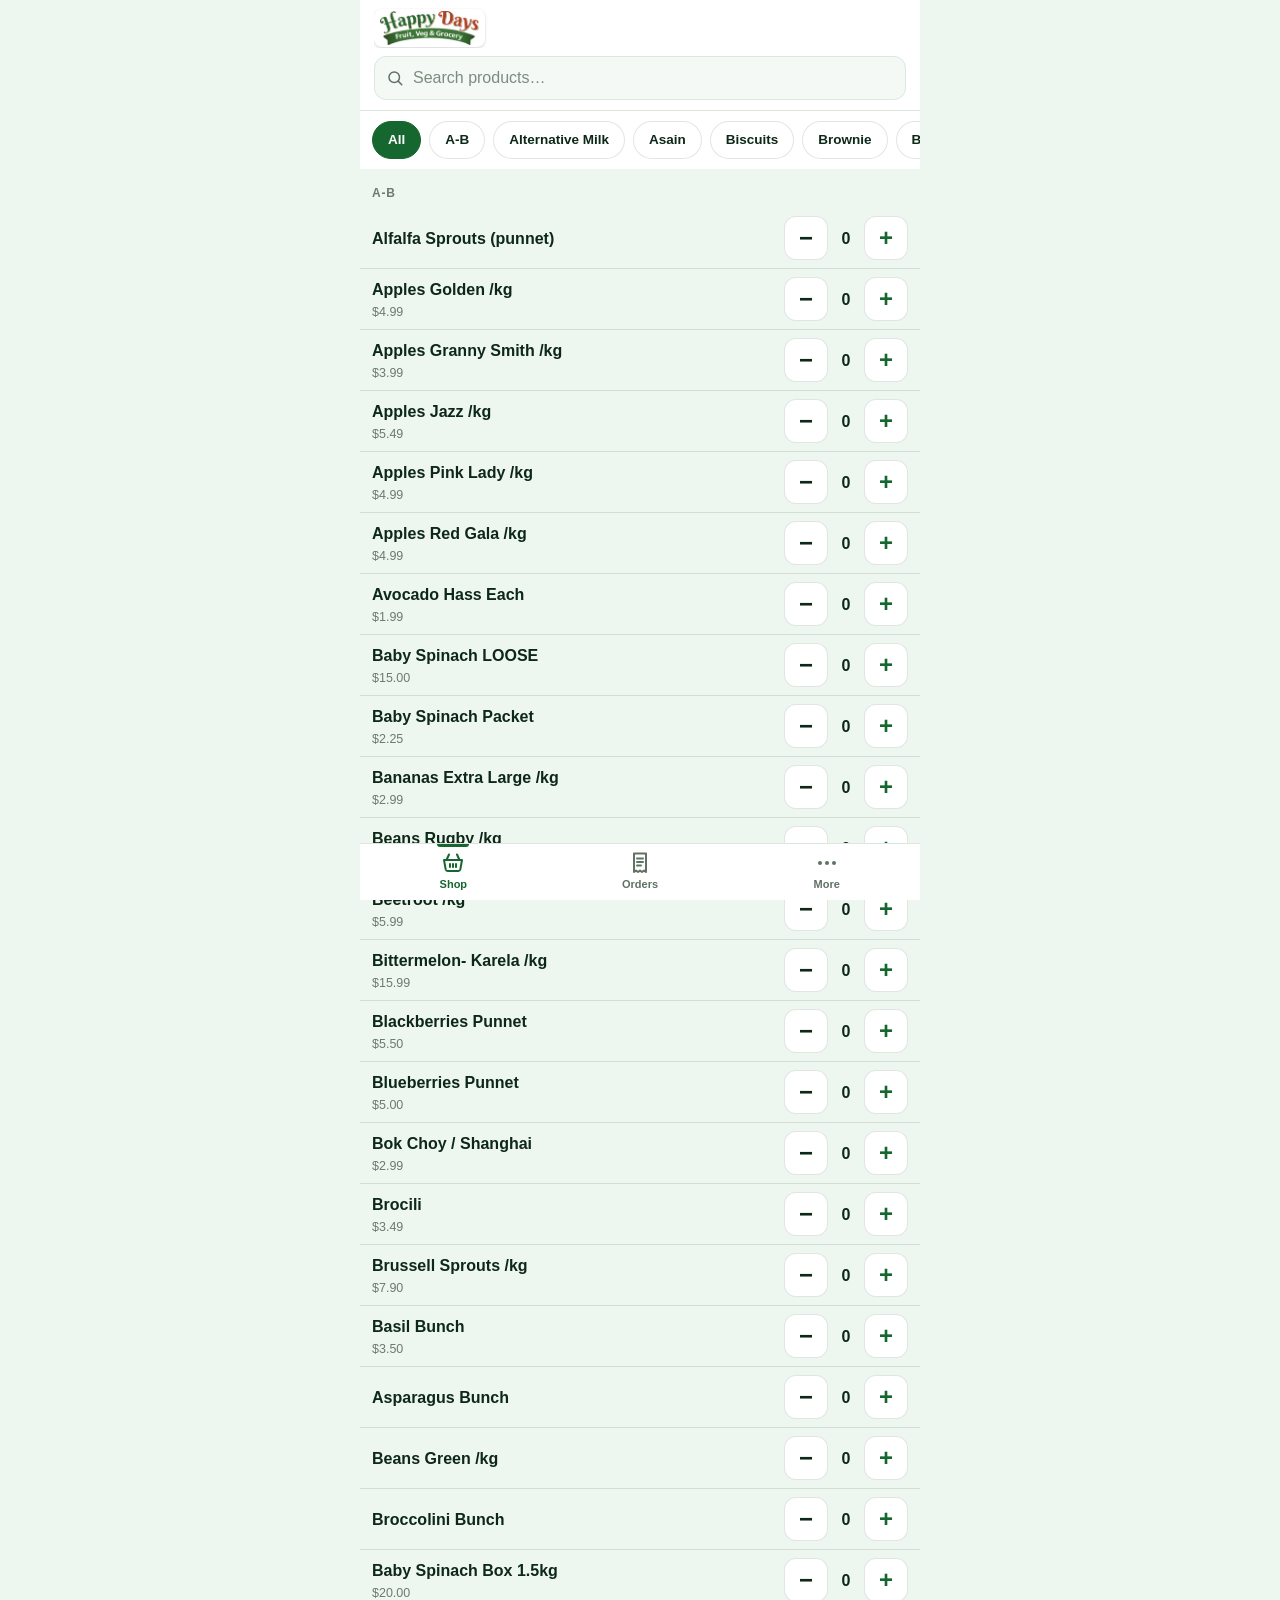
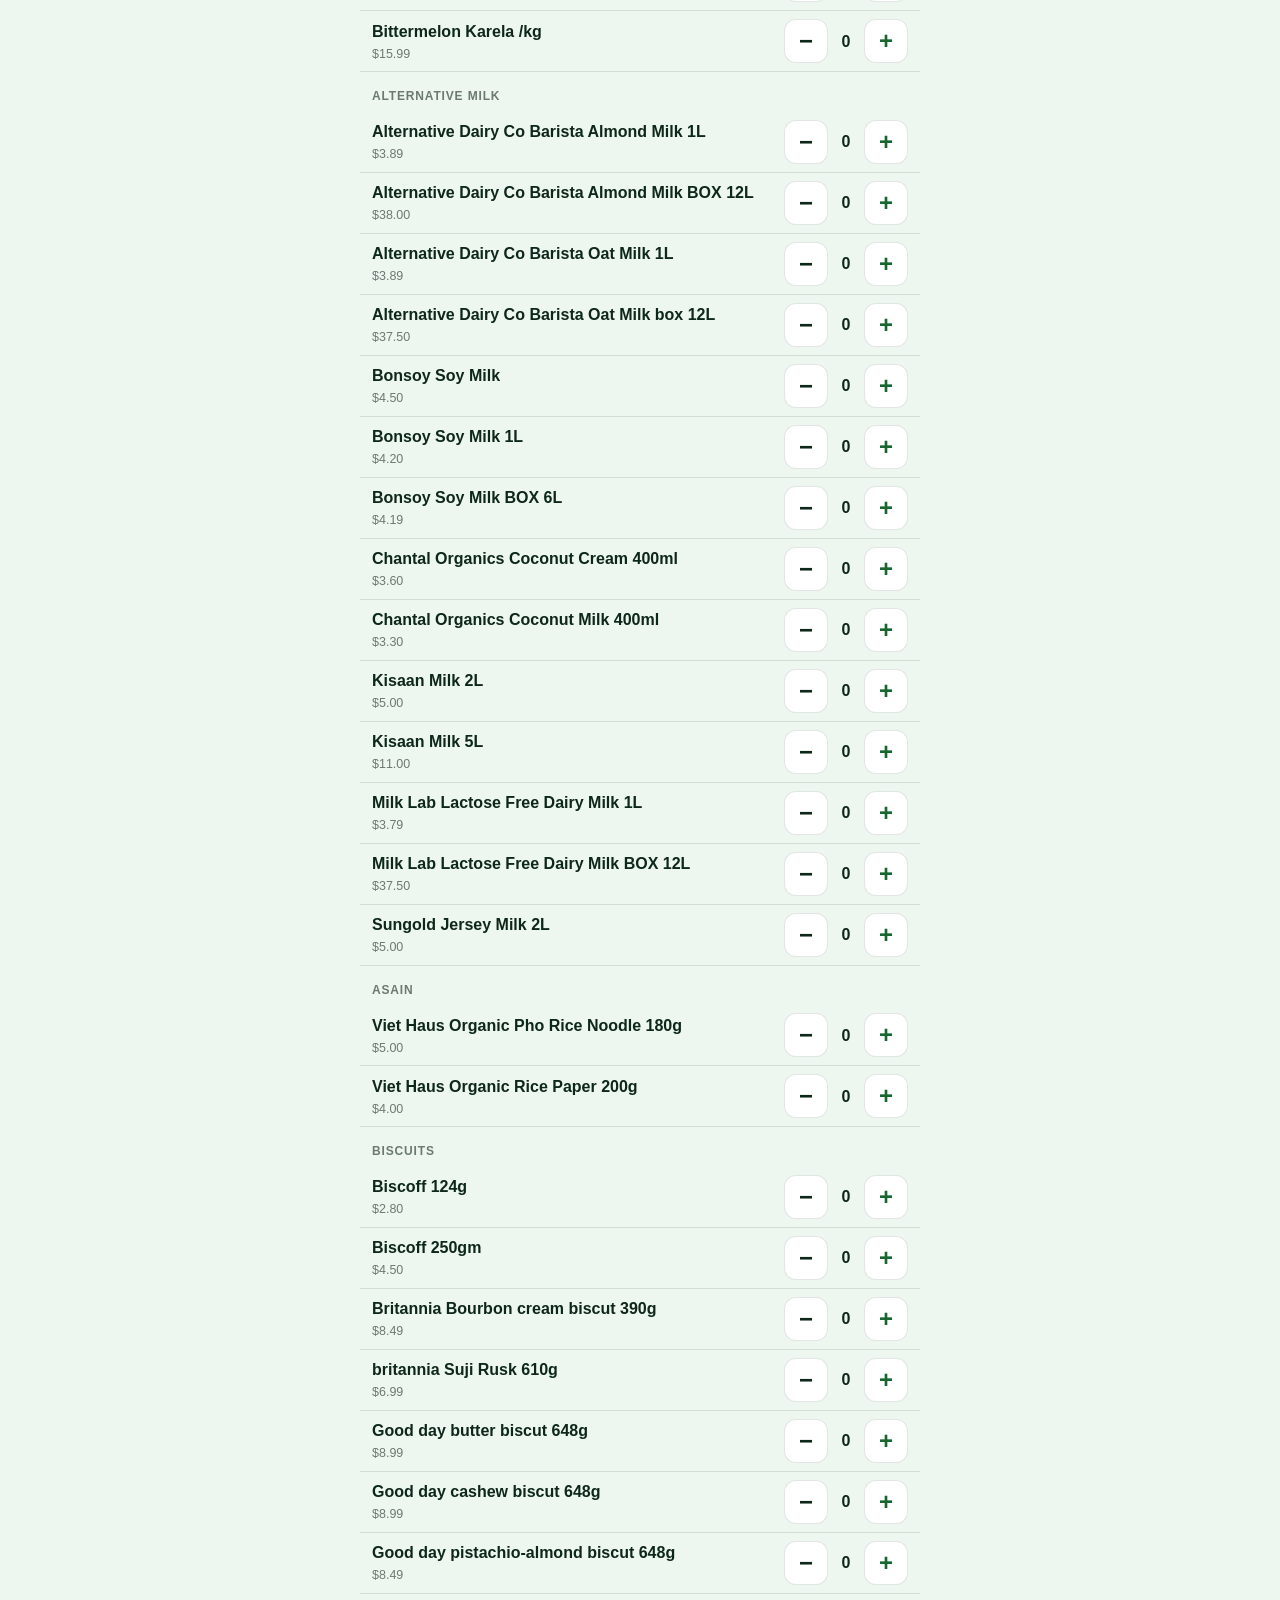
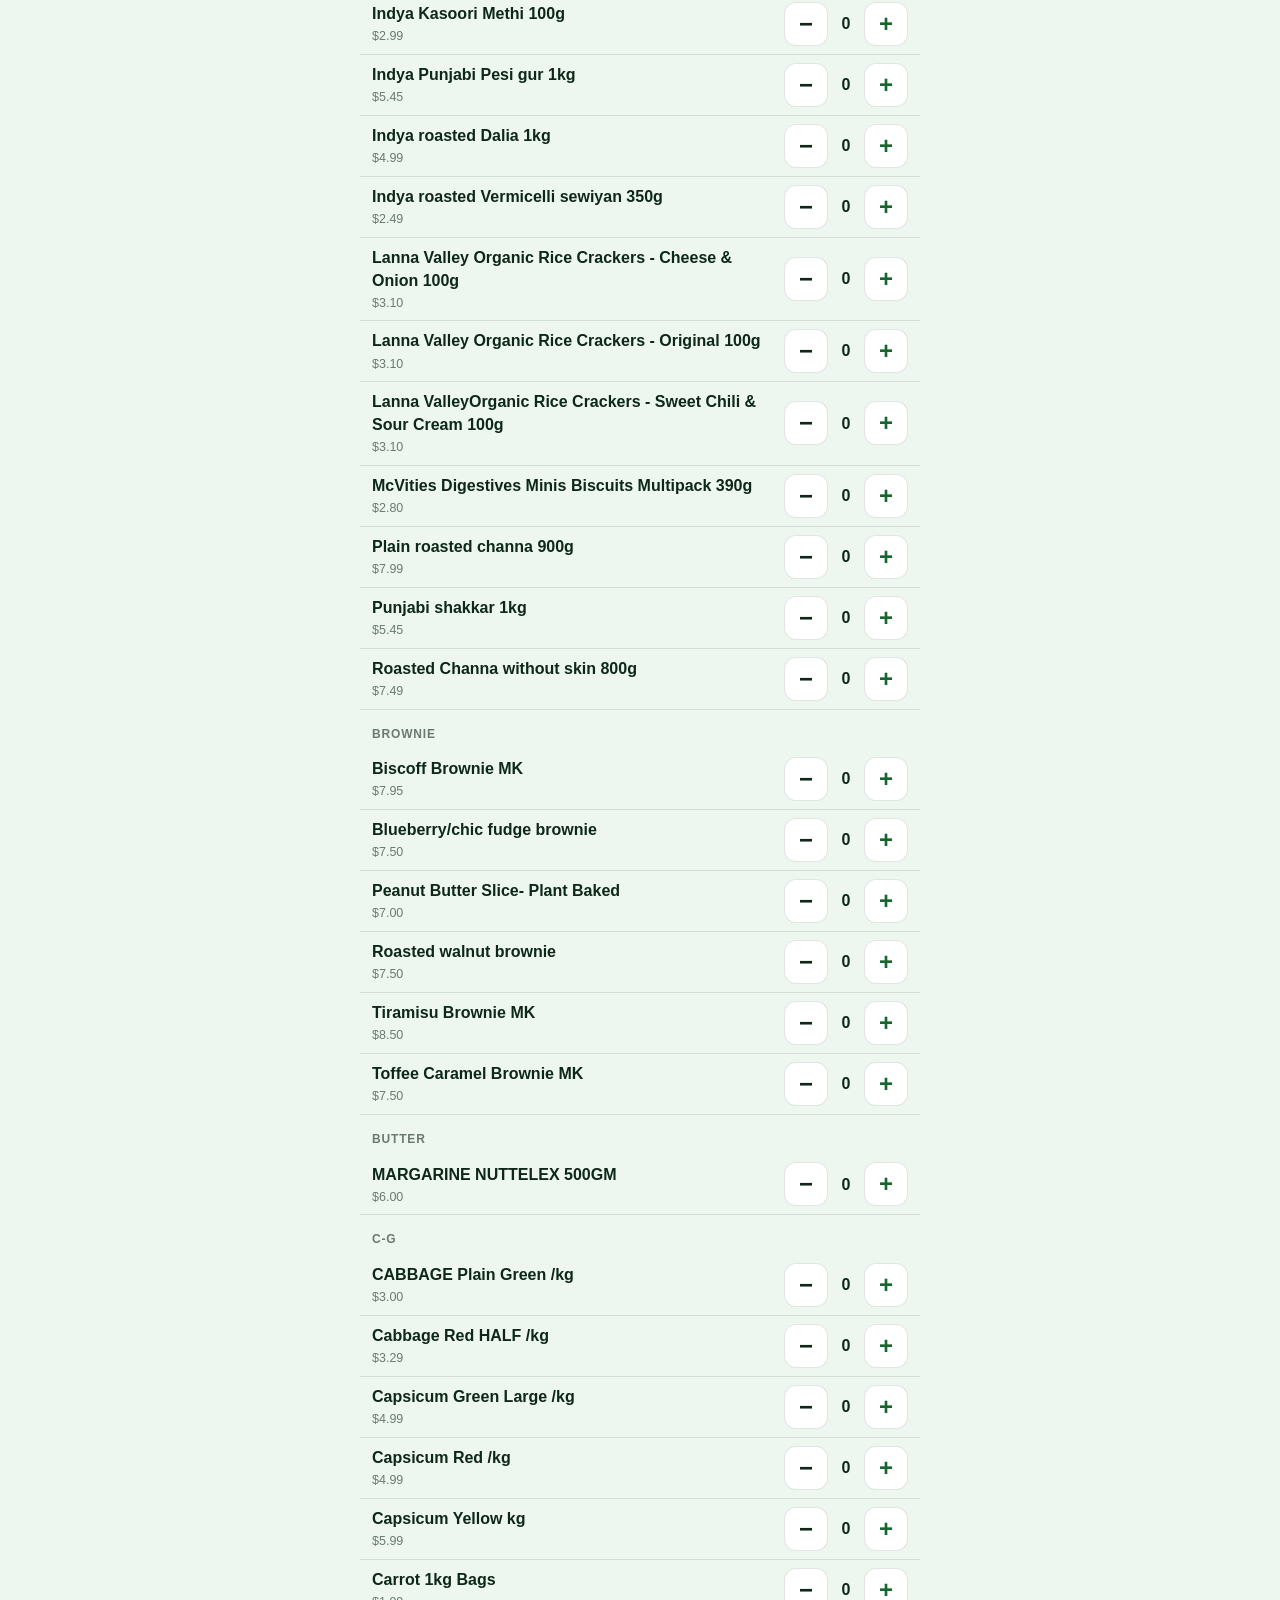
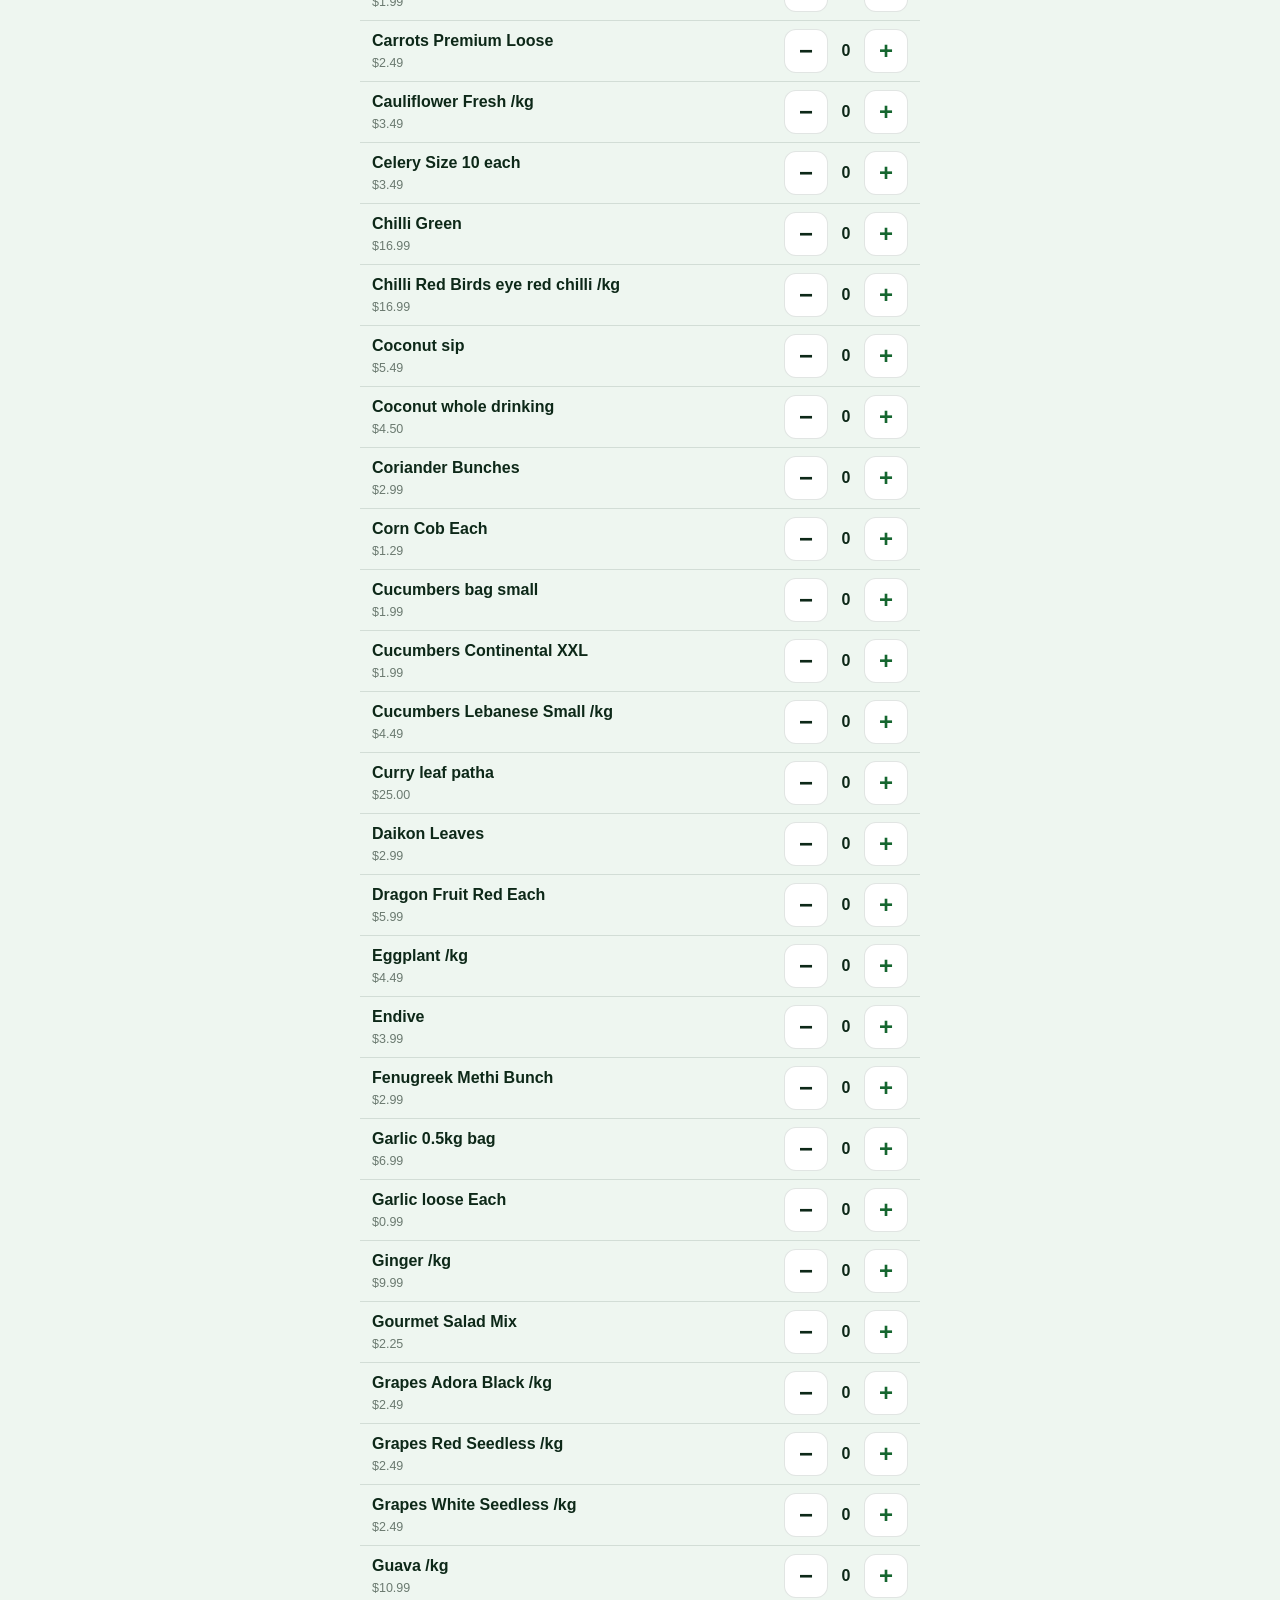
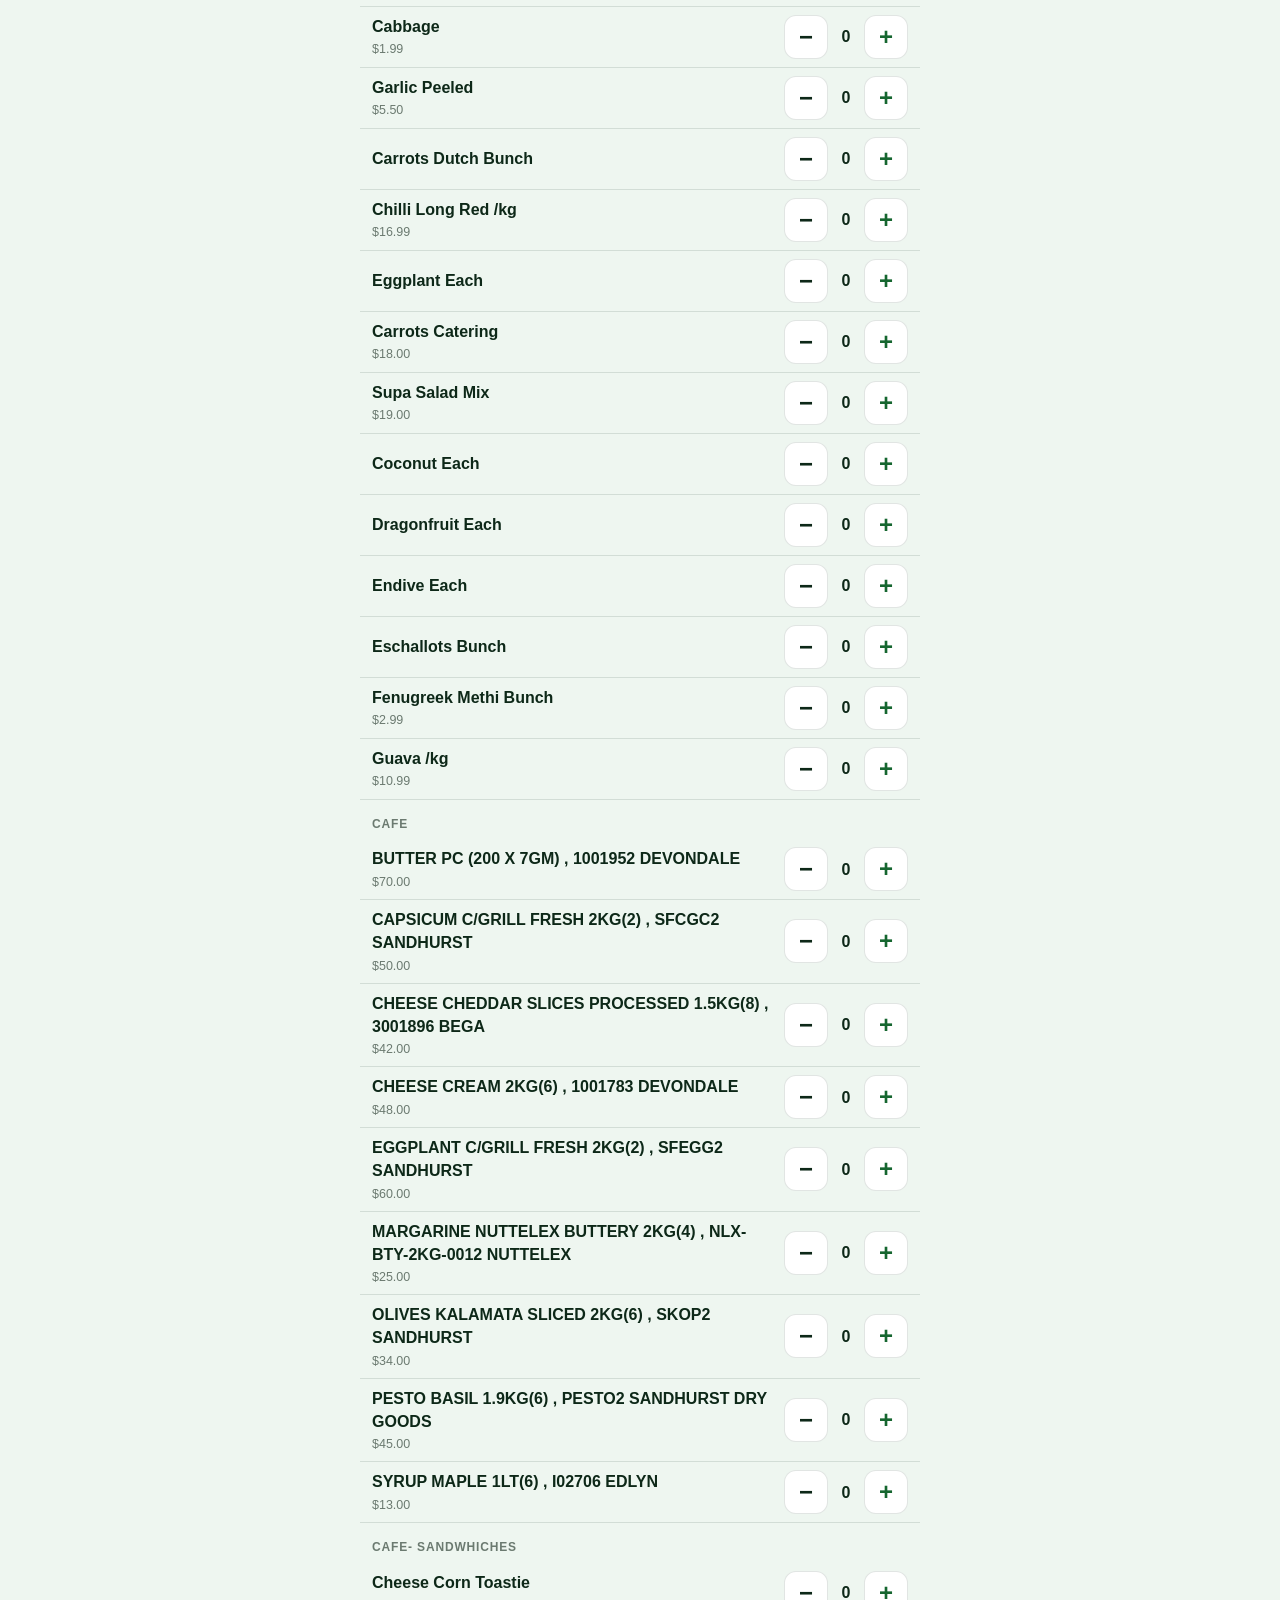
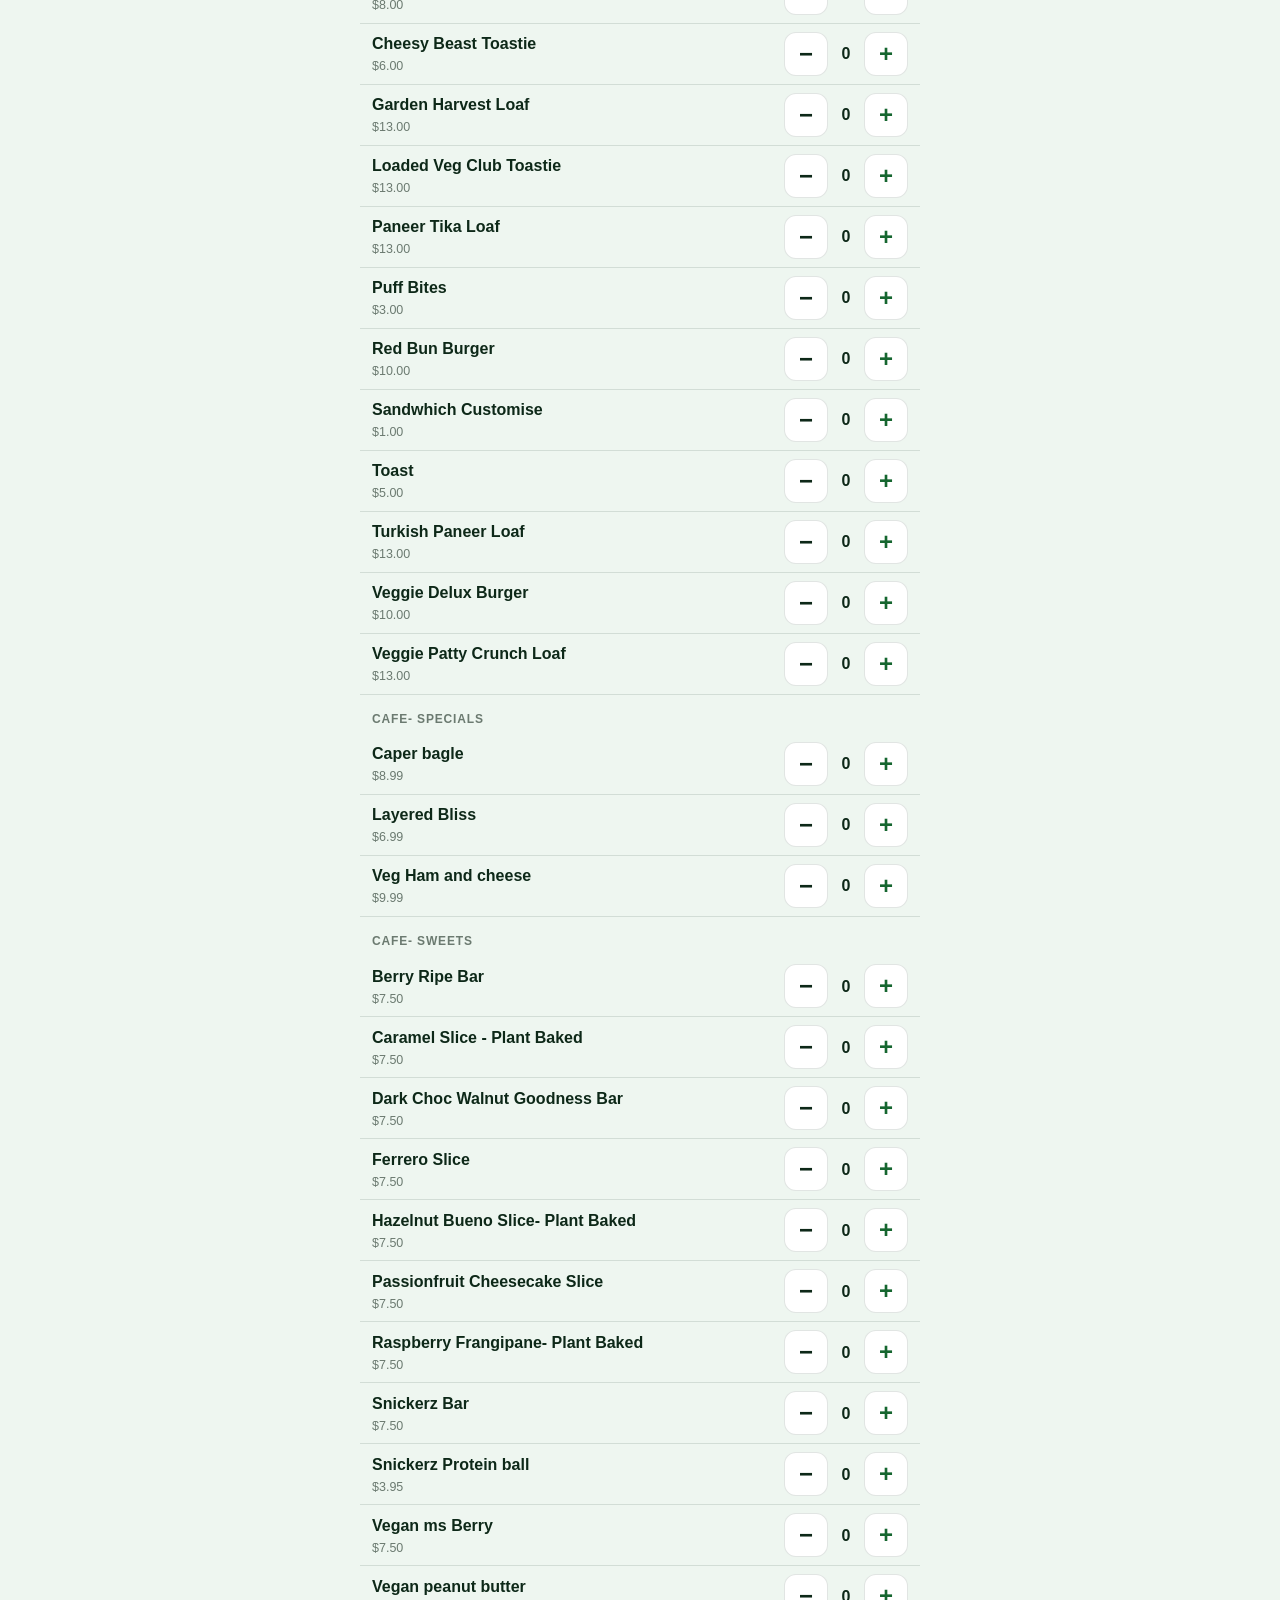
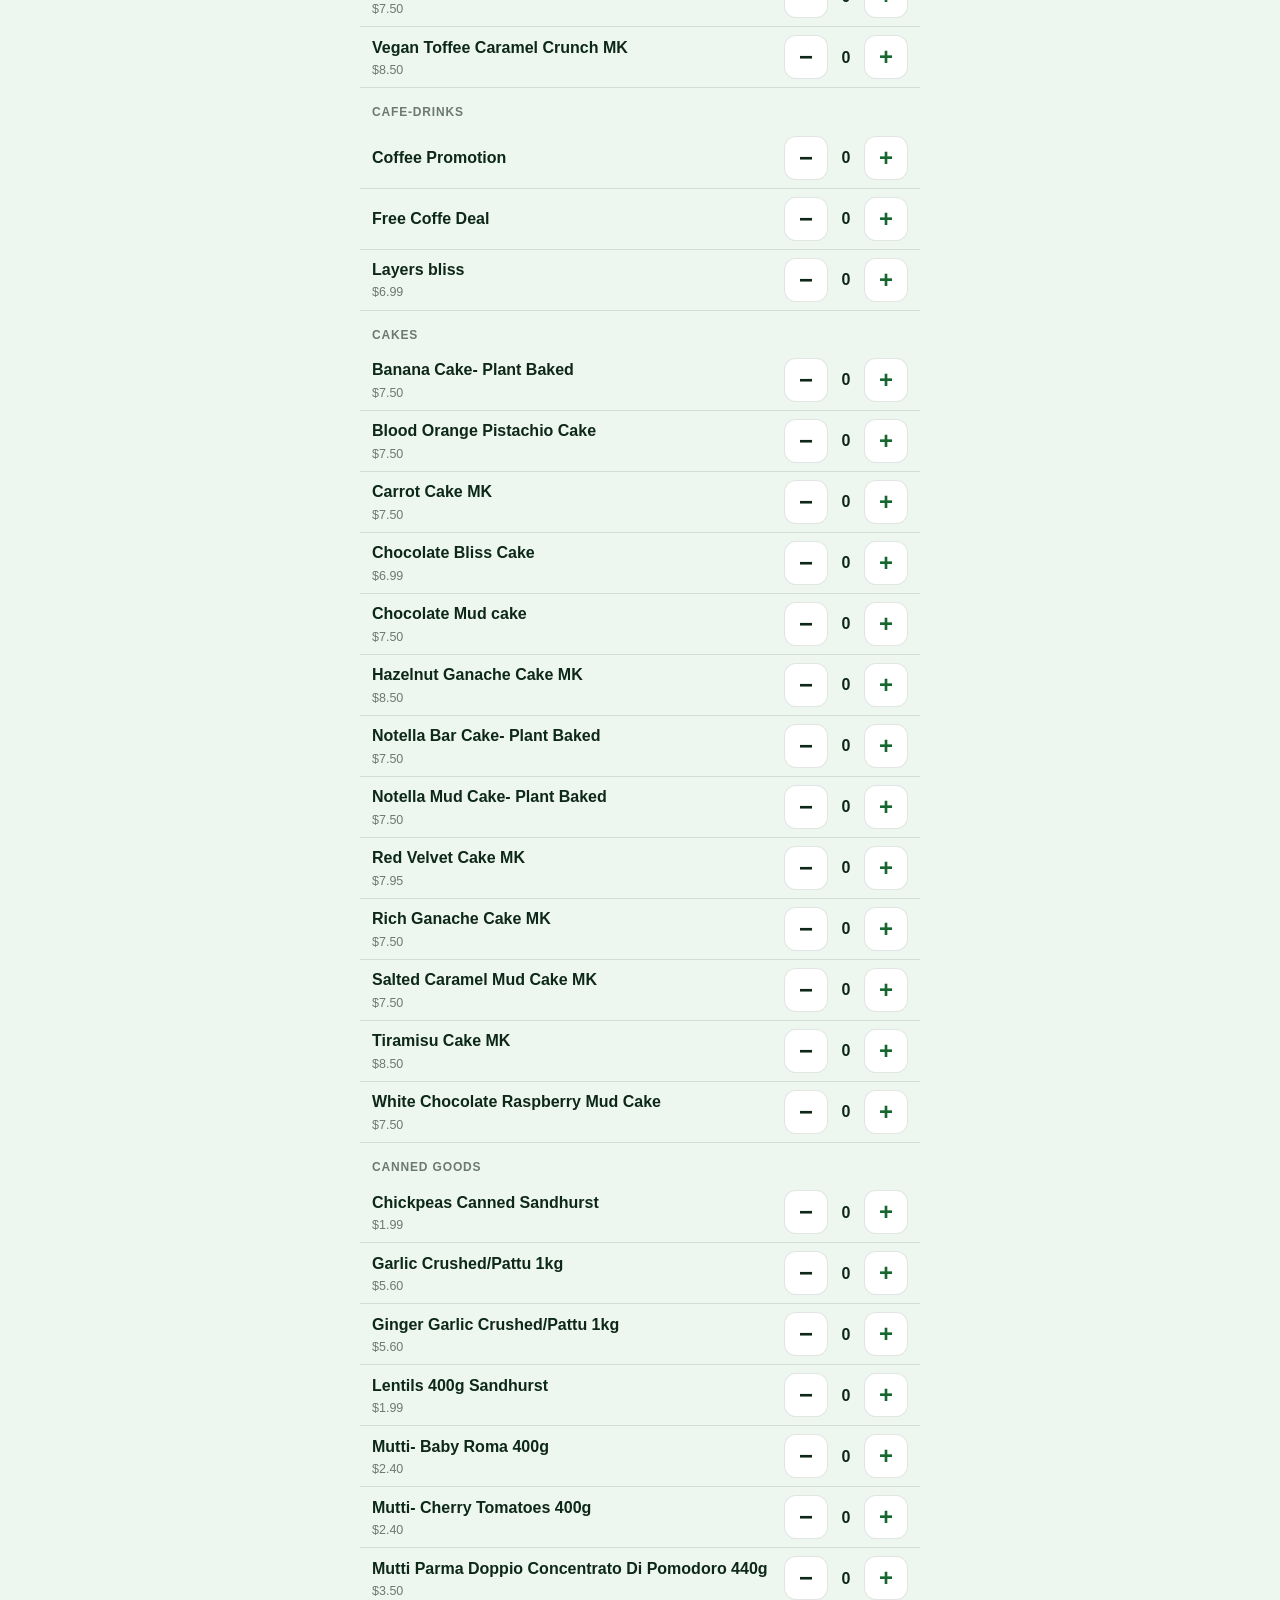
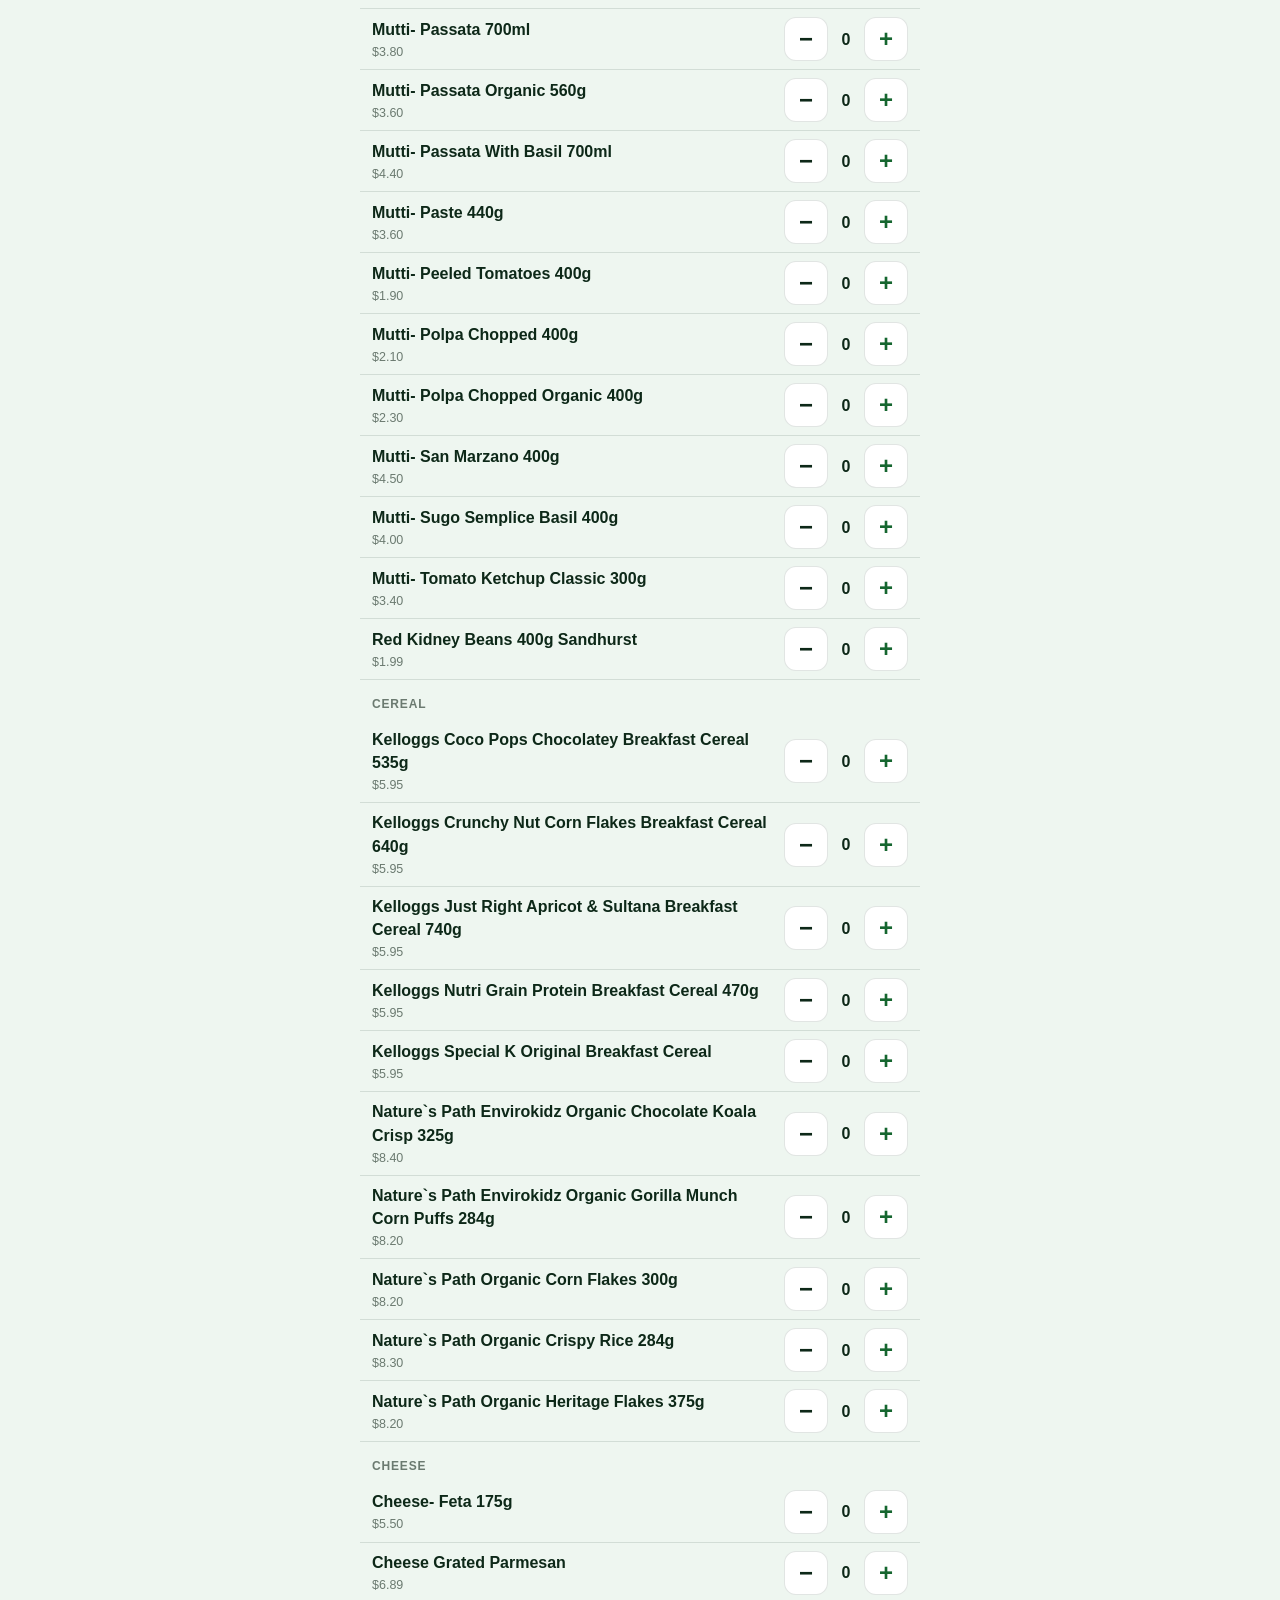
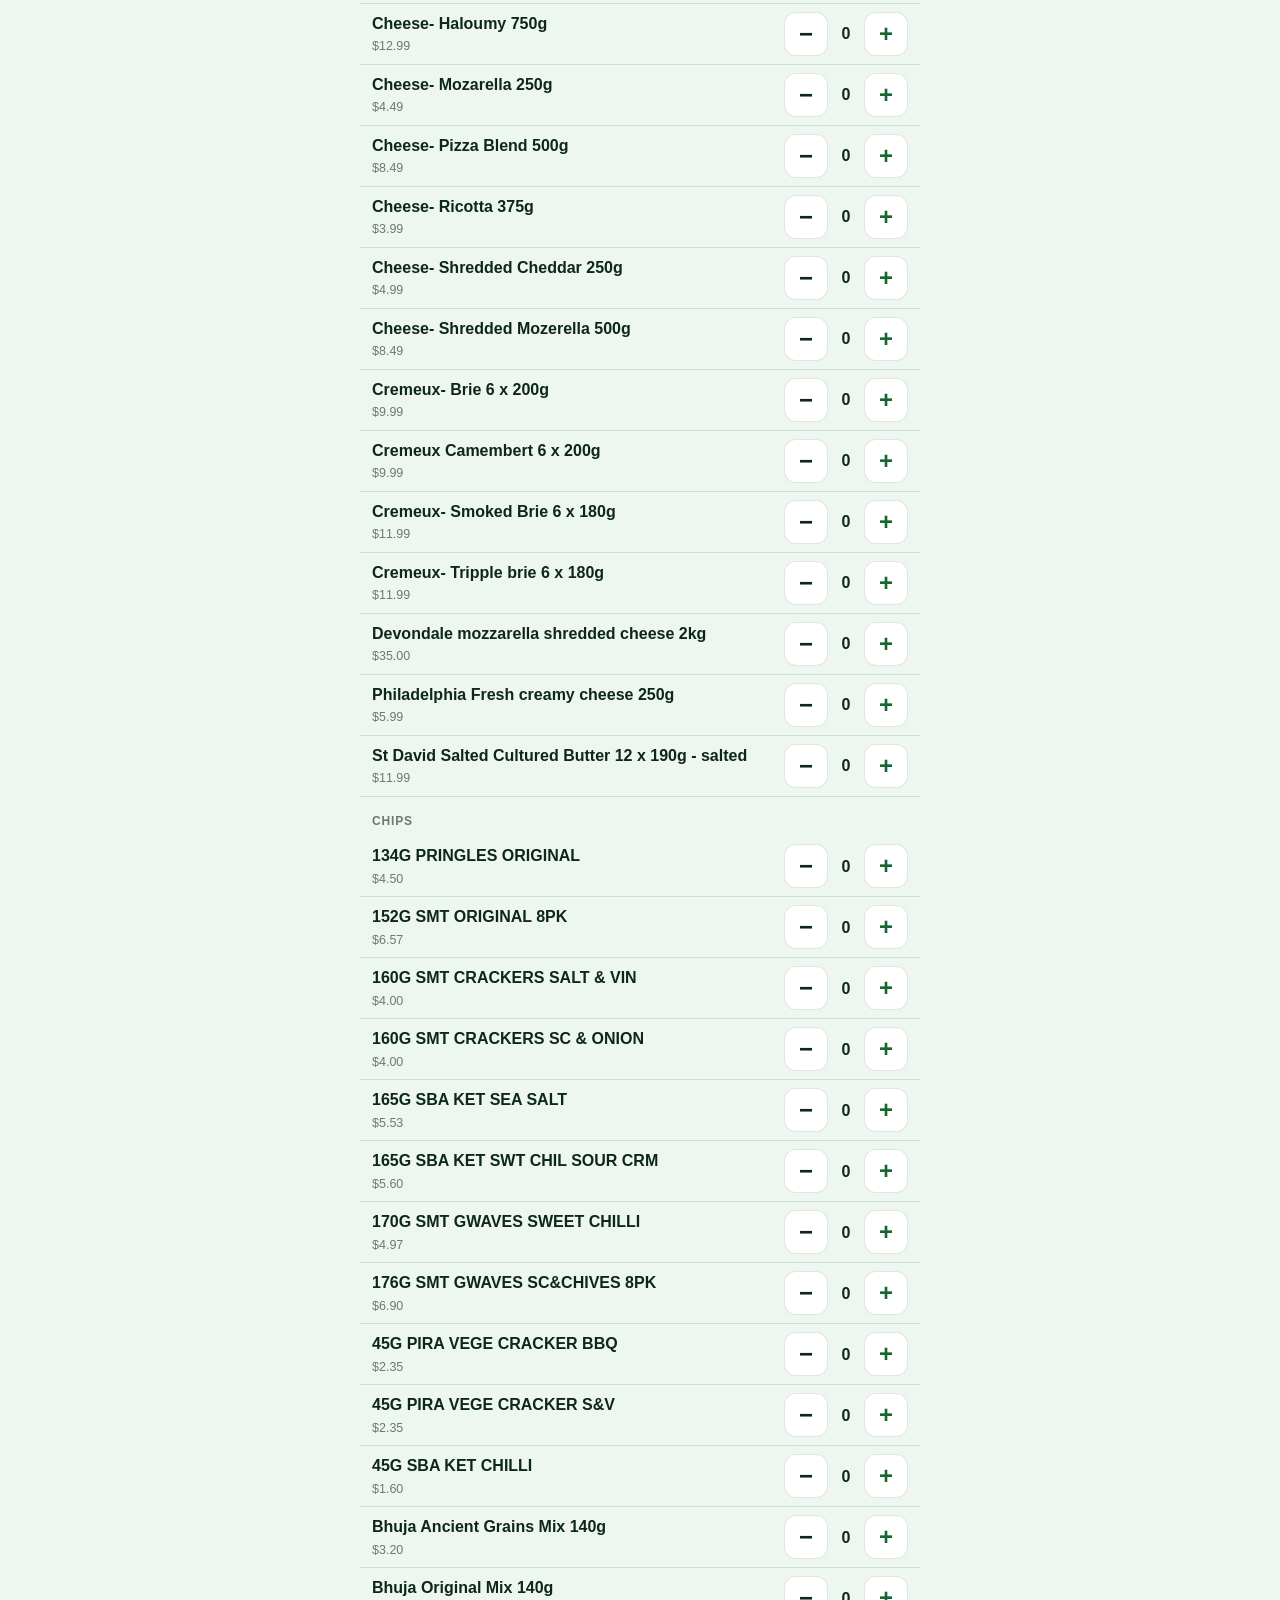
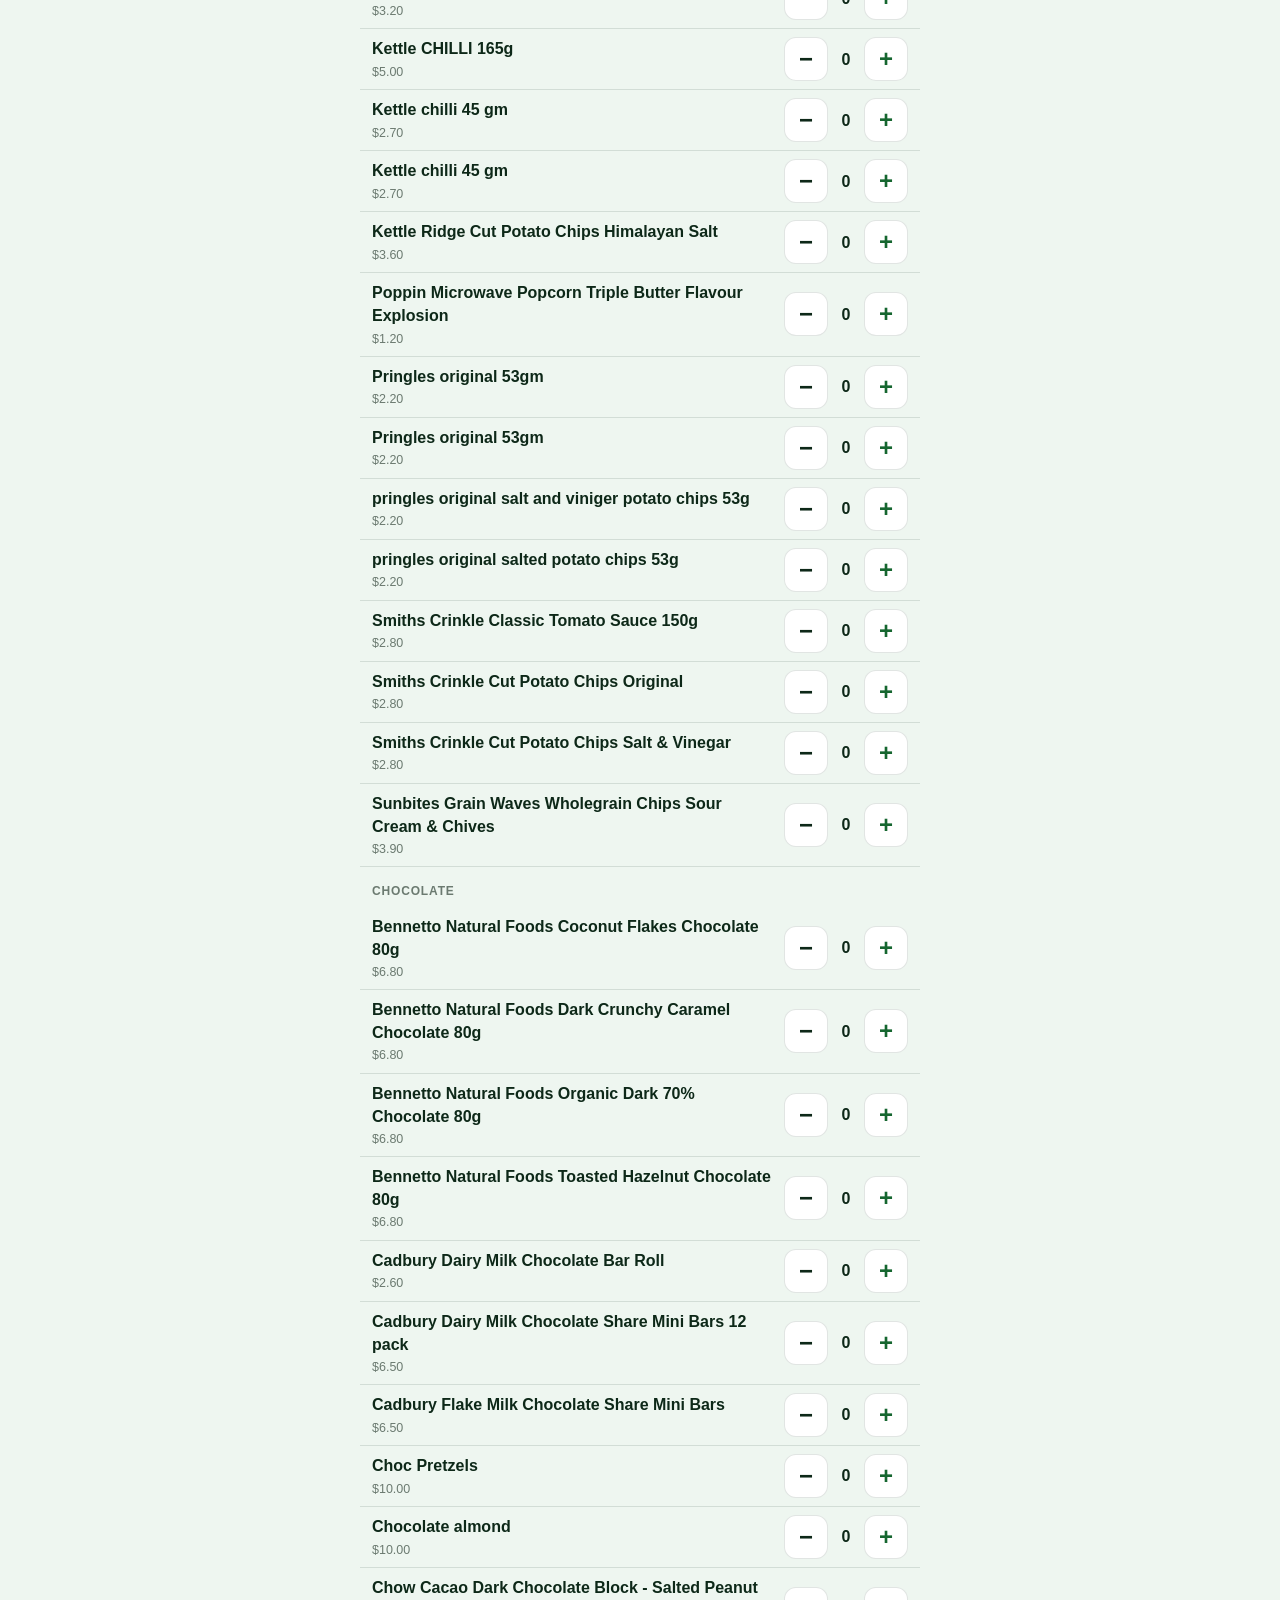
==== app2/index.html @ 68b3f822 "Add Happy Days v2 — brand-new modular PWA at /app2/ (classic app untouched) A ground-up rebuild besi" ====
<!DOCTYPE html>
<html lang="en">
<head>
  <meta charset="utf-8">
  <meta name="viewport" content="width=device-width,initial-scale=1,viewport-fit=cover">
  <title>Happy Days — Fruit, Veg &amp; Grocery</title>
  <meta name="description" content="Happy Days Fruit, Veg & Grocery — market buy list and customer orders. Unit 4, 684–700 Frankston-Dandenong Rd, Carrum Downs VIC 3201.">

  <!-- PWA / theming -->
  <meta name="theme-color" content="#15662f" media="(prefers-color-scheme: light)">
  <meta name="theme-color" content="#0d2818" media="(prefers-color-scheme: dark)">
  <meta name="theme-color" content="#15662f">
  <meta name="apple-mobile-web-app-capable" content="yes">
  <meta name="mobile-web-app-capable" content="yes">
  <meta name="apple-mobile-web-app-status-bar-style" content="default">
  <meta name="apple-mobile-web-app-title" content="Happy Days">
  <link rel="manifest" href="manifest.webmanifest">
  <link rel="icon" href="../icon-192.png" type="image/png">
  <link rel="apple-touch-icon" href="../icon-192.png">

  <link rel="stylesheet" href="css/app.css">
</head>
<body>

  <!-- Slim sticky header: brand row collapses on scroll, search stays -->
  <header class="hdr" id="hdr">
    <div class="brand">
      <img src="../happydays-wordmark.png" alt="Happy Days Fruit, Veg &amp; Grocery">
    </div>
    <div class="searchwrap">
      <svg class="search-ico" viewBox="0 0 24 24" fill="none" stroke="currentColor"
           stroke-width="2" stroke-linecap="round" stroke-linejoin="round" aria-hidden="true">
        <circle cx="11" cy="11" r="7"></circle>
        <line x1="21" y1="21" x2="16.5" y2="16.5"></line>
      </svg>
      <input id="q" type="search" inputmode="search" placeholder="Search products…"
             autocomplete="off" autocorrect="off" autocapitalize="off" spellcheck="false"
             enterkeyhint="search" aria-label="Search products">
    </div>
  </header>

  <!-- Views render here. Initial skeleton = instant feedback before JS boots. -->
  <main id="view">
    <div class="skeleton-list" aria-hidden="true">
      <div class="row"><div class="row-main"><div class="skeleton sk-line w60"></div><div class="skeleton sk-line sm w30"></div></div><div class="skeleton sk-pill"></div></div>
      <div class="row"><div class="row-main"><div class="skeleton sk-line w70"></div><div class="skeleton sk-line sm w25"></div></div><div class="skeleton sk-pill"></div></div>
      <div class="row"><div class="row-main"><div class="skeleton sk-line w50"></div><div class="skeleton sk-line sm w35"></div></div><div class="skeleton sk-pill"></div></div>
      <div class="row"><div class="row-main"><div class="skeleton sk-line w65"></div><div class="skeleton sk-line sm w30"></div></div><div class="skeleton sk-pill"></div></div>
      <div class="row"><div class="row-main"><div class="skeleton sk-line w55"></div><div class="skeleton sk-line sm w28"></div></div><div class="skeleton sk-pill"></div></div>
      <div class="row"><div class="row-main"><div class="skeleton sk-line w62"></div><div class="skeleton sk-line sm w32"></div></div><div class="skeleton sk-pill"></div></div>
    </div>
    <noscript><p class="empty">Happy Days needs JavaScript turned on to work.</p></noscript>
  </main>

  <!-- Bottom navigation: 3 thumb-friendly tabs -->
  <nav class="nav" id="nav" aria-label="Main">
    <button class="navbtn active" type="button" data-view="shop" aria-current="page">
      <svg viewBox="0 0 24 24" fill="none" stroke="currentColor" stroke-width="2"
           stroke-linecap="round" stroke-linejoin="round" aria-hidden="true">
        <path d="M5.5 9 8 3.5M18.5 9 16 3.5"></path>
        <path d="M3 9h18l-1.7 9.4a2 2 0 0 1-2 1.6H6.7a2 2 0 0 1-2-1.6L3 9z"></path>
        <path d="M9 13v3M12 13v3M15 13v3"></path>
      </svg>
      <span>Shop</span>
    </button>
    <button class="navbtn" type="button" data-view="orders">
      <svg viewBox="0 0 24 24" fill="none" stroke="currentColor" stroke-width="2"
           stroke-linecap="round" stroke-linejoin="round" aria-hidden="true">
        <path d="M6 2.5h12V21l-2-1.4-2 1.4-2-1.4L10 21l-2-1.4L6 21V2.5z"></path>
        <path d="M9 7.5h6M9 11h6M9 14.5h4"></path>
      </svg>
      <span>Orders</span>
    </button>
    <button class="navbtn" type="button" data-view="more">
      <svg viewBox="0 0 24 24" fill="currentColor" aria-hidden="true">
        <circle cx="5" cy="12" r="2"></circle>
        <circle cx="12" cy="12" r="2"></circle>
        <circle cx="19" cy="12" r="2"></circle>
      </svg>
      <span>More</span>
    </button>
  </nav>

  <!-- Header collapse: toggles body.scrolled, CSS does the animation.
       Lives in the shell because it is pure presentation. -->
  <script>
    (function () {
      var last = false;
      function onScroll() {
        var s = (window.scrollY || document.documentElement.scrollTop) > 24;
        if (s !== last) { last = s; document.body.classList.toggle('scrolled', s); }
      }
      window.addEventListener('scroll', onScroll, { passive: true });
      onScroll();
    })();
  </script>

  <script type="module" src="js/app.js"></script>
</body>
</html>
---- app2/css/app.css ----
/* ==========================================================================
   Happy Days v2 — design system
   Tokens -> base -> components (.row .stepper .chip .sheet .btn .card .navbtn)
   -> views helpers -> skeleton -> dark mode -> reduced motion
   ========================================================================== */

/* ---------- 1. Tokens ---------- */
:root {
  /* brand */
  --green:       #15662f;
  --green-deep:  #0f4d23;
  --green-bg:    #eaf4ec;
  --yellow:      #f4d03f;
  --red:         #b91c1c;
  --ink:         #0d2818;

  /* semantic */
  --bg:          #eef6f0;
  --surface:     #ffffff;
  --surface-2:   #f4f9f5;
  --line:        #dbe7dd;
  --muted:       #5f7263;
  --brand:       var(--green);
  --on-brand:    #ffffff;
  --brand-soft:  #dff0e3;   /* qty>0 row tint, chips */
  --danger:      var(--red);
  --danger-soft: #fdecec;
  --accent:      var(--yellow);
  --accent-soft: #fdf6dc;

  /* skeleton shimmer */
  --skel-a: #e3ece5;
  --skel-b: #f3f8f4;

  /* shape + elevation */
  --radius:    12px;
  --radius-lg: 20px;
  --shadow:    0 1px 2px rgba(13, 40, 24, .06), 0 2px 8px rgba(13, 40, 24, .05);
  --shadow-lg: 0 -8px 30px rgba(13, 40, 24, .18);

  /* sizing */
  --tap:    44px;                                   /* min touch target */
  --nav-h:  56px;                                   /* bottom nav buttons */
  --sat:    env(safe-area-inset-top, 0px);
  --sab:    env(safe-area-inset-bottom, 0px);
  --sal:    env(safe-area-inset-left, 0px);
  --sar:    env(safe-area-inset-right, 0px);
  --maxw:   560px;                                  /* phone-first column */

  color-scheme: light dark;
}

/* header height feeds sticky offsets (chip rail etc.) */
body          { --hdr-h: calc(111px + var(--sat)); }
body.scrolled { --hdr-h: calc(63px  + var(--sat)); }

/* ---------- 2. Base ---------- */
*, *::before, *::after { box-sizing: border-box; }

html { -webkit-text-size-adjust: 100%; }

body {
  margin: 0 auto;
  max-width: var(--maxw);
  min-height: 100dvh;
  background: var(--bg);
  color: var(--ink);
  font-family: -apple-system, 'Segoe UI', Roboto, sans-serif;
  font-size: 15px;
  line-height: 1.45;
  -webkit-font-smoothing: antialiased;
  /* room for fixed bottom nav (+ any summary bar the views add) */
  padding-bottom: calc(var(--nav-h) + var(--sab) + 16px);
}

img { max-width: 100%; display: block; }
svg { flex: none; }

button {
  font: inherit;
  color: inherit;
  background: none;
  border: 0;
  padding: 0;
  cursor: pointer;
  touch-action: manipulation;
  -webkit-tap-highlight-color: transparent;
}

input, select, textarea {
  font: inherit;
  color: var(--ink);
  background: var(--surface);
  border: 1px solid var(--line);
  border-radius: var(--radius);
  min-height: var(--tap);
  padding: 8px 12px;
  width: 100%;
}
input:focus, select:focus, textarea:focus {
  outline: 2px solid var(--brand);
  outline-offset: -1px;
  border-color: var(--brand);
}
input::placeholder, textarea::placeholder { color: var(--muted); opacity: .8; }
input[type="search"]::-webkit-search-decoration { display: none; }

:focus-visible { outline: 2px solid var(--brand); outline-offset: 2px; }

h1, h2, h3 { margin: 0; line-height: 1.25; }

/* ---------- 3. Header (sticky, brand row collapses on scroll) ---------- */
.hdr {
  position: sticky;
  top: 0;
  z-index: 30;
  background: var(--surface);
  border-bottom: 1px solid var(--line);
  padding: calc(8px + var(--sat)) calc(14px + var(--sar)) 10px calc(14px + var(--sal));
}

.brand {
  height: 40px;
  margin-bottom: 8px;
  overflow: hidden;
  display: flex;
  align-items: center;
  transition: height .25s ease, margin .25s ease, opacity .2s ease;
}
.brand img { height: 38px; width: auto; background: #fff; padding: 2px 6px; border-radius: 8px; box-shadow: 0 1px 3px rgba(0,0,0,.18); }

body.scrolled .brand { height: 0; margin-bottom: 0; opacity: 0; }

.searchwrap { position: relative; height: var(--tap); }
.searchwrap .search-ico {
  position: absolute;
  left: 12px; top: 50%;
  width: 18px; height: 18px;
  transform: translateY(-50%);
  color: var(--muted);
  pointer-events: none;
}
.searchwrap input {
  height: var(--tap);
  padding-left: 38px;
  background: var(--surface-2);
  border-radius: var(--radius);
  font-size: 16px; /* prevents iOS zoom-on-focus */
}

/* ---------- 4. Main view ---------- */
#view {
  min-height: 50dvh;
  padding-left: var(--sal);
  padding-right: var(--sar);
}

/* category section headers (empty-search grouped list) */
#view h2, .section-title {
  position: sticky;
  top: var(--hdr-h);
  z-index: 4;
  font-size: 12px;
  font-weight: 700;
  letter-spacing: .07em;
  text-transform: uppercase;
  color: var(--muted);
  background: var(--bg);
  margin: 0;
  padding: 14px 14px 6px;
}

.empty {
  text-align: center;
  color: var(--muted);
  padding: 48px 24px;
}

/* ---------- 5. Chip + chip rail ---------- */
.chip {
  display: inline-flex;
  align-items: center;
  gap: 6px;
  min-height: 36px;
  padding: 6px 14px;
  border-radius: 999px;
  background: var(--surface);
  border: 1px solid var(--line);
  color: var(--ink);
  font-size: 14px;
  font-weight: 600;
  white-space: nowrap;
  -webkit-user-select: none; user-select: none;
}
.chip.active, .chip[aria-pressed="true"] {
  background: var(--brand);
  border-color: var(--brand);
  color: var(--on-brand);
}
.chip.sm   { min-height: 24px; padding: 2px 10px; font-size: 12px; }
.chip.soft { background: var(--brand-soft); border-color: transparent; color: var(--green-deep); }
.chip.warn, .chip.setcost {
  background: var(--danger-soft);
  border-color: transparent;
  color: var(--danger);
  font-size: 12px;
}

/* horizontal scrolling rail, sticky under the header */
.chips {
  position: sticky;
  top: var(--hdr-h);
  z-index: 5;
  display: flex;
  gap: 8px;
  overflow-x: auto;
  padding: 10px 14px;
  background: var(--bg);
  scrollbar-width: none;
  -webkit-overflow-scrolling: touch;
  transition: top .25s ease;
}
.chips::-webkit-scrollbar { display: none; }

/* ---------- 6. Product / list row ---------- */
.row {
  display: flex;
  align-items: center;
  gap: 12px;
  min-height: 64px;
  padding: 8px 14px;
  background: var(--surface);
  border-bottom: 1px solid var(--line);
  transition: background .15s ease;
}
.row:first-child { border-top: 1px solid var(--line); }

.row-main { flex: 1 1 auto; min-width: 0; }

.row .name, .row-name {
  font-size: 16px;
  font-weight: 600;
  overflow-wrap: anywhere;
}
.row .price, .row .sub, .row-sub {
  font-size: 13px;
  color: var(--muted);
  margin-top: 2px;
}

/* qty > 0 highlight (either class works) */
.row.active, .row.has-qty { background: var(--brand-soft); }
.row.active .price, .row.has-qty .price { color: var(--green-deep); }

/* tappable price (take-order screen: tap to edit -> manual) */
.row .price-edit, .price-edit {
  min-height: 32px;
  padding: 2px 10px;
  border-radius: 8px;
  background: var(--surface-2);
  border: 1px dashed var(--line);
  font-size: 14px;
  font-weight: 600;
  color: var(--ink);
}

/* ---------- 7. Stepper (big +/- with qty) ---------- */
.stepper {
  display: flex;
  align-items: center;
  gap: 2px;
  flex: none;
}
.stepper > button, .stepper .step {
  width: var(--tap);
  height: var(--tap);
  border-radius: var(--radius);
  background: var(--surface-2);
  border: 1px solid var(--line);
  color: var(--green-deep);
  font-size: 22px;
  font-weight: 700;
  line-height: 1;
  display: flex;
  align-items: center;
  justify-content: center;
}
.stepper > button:active { background: var(--brand-soft); transform: scale(.96); }
.stepper > button:disabled { opacity: .35; }
.stepper .qty, .stepper output, .stepper > span {
  min-width: 34px;
  text-align: center;
  font-size: 17px;
  font-weight: 700;
  font-variant-numeric: tabular-nums;
}
.row.active .stepper > button, .row.has-qty .stepper > button {
  background: var(--surface);
}

/* ---------- 8. Buttons ---------- */
.btn {
  display: inline-flex;
  align-items: center;
  justify-content: center;
  gap: 8px;
  min-height: var(--tap);
  padding: 0 18px;
  border-radius: var(--radius);
  background: var(--brand);
  color: var(--on-brand);
  font-size: 15px;
  font-weight: 700;
  border: 1px solid transparent;
  -webkit-user-select: none; user-select: none;
}
.btn:active { transform: scale(.98); filter: brightness(1.08); }
.btn:disabled { opacity: .45; pointer-events: none; }

.btn.ghost, .btn.secondary {
  background: var(--surface);
  color: var(--green-deep);
  border-color: var(--line);
}
.btn.soft   { background: var(--brand-soft); color: var(--green-deep); }
.btn.danger { background: var(--danger); color: #fff; }
.btn.danger.ghost { background: var(--danger-soft); color: var(--danger); border-color: transparent; }
.btn.accent { background: var(--accent); color: var(--ink); }
.btn.block  { width: 100%; }
.btn.sm     { min-height: 36px; padding: 0 12px; font-size: 14px; }

/* ---------- 9. Card ---------- */
.card {
  background: var(--surface);
  border: 1px solid var(--line);
  border-radius: var(--radius);
  box-shadow: var(--shadow);
  padding: 14px;
  margin: 12px 14px;
}
.card.tappable:active { background: var(--surface-2); }
.card h3 { font-size: 16px; margin-bottom: 4px; }
.card .sub { font-size: 13px; color: var(--muted); }

/* ---------- 10. Bottom nav ---------- */
.nav {
  position: fixed;
  left: 0; right: 0; bottom: 0;
  max-width: var(--maxw);
  margin-inline: auto;
  z-index: 35;
  display: flex;
  background: var(--surface);
  border-top: 1px solid var(--line);
  padding-bottom: var(--sab);
}
.navbtn {
  flex: 1;
  height: var(--nav-h);
  display: flex;
  flex-direction: column;
  align-items: center;
  justify-content: center;
  gap: 2px;
  font-size: 11px;
  font-weight: 600;
  color: var(--muted);
  position: relative;
}
.navbtn svg { width: 24px; height: 24px; }
.navbtn.active, .navbtn[aria-current="page"] { color: var(--brand); }
.navbtn.active::after, .navbtn[aria-current="page"]::after {
  content: "";
  position: absolute;
  top: 0; left: 50%;
  width: 32px; height: 3px;
  transform: translateX(-50%);
  border-radius: 0 0 3px 3px;
  background: var(--brand);
}

/* ---------- 11. Sticky bottom summary bar (above the nav) ---------- */
.sumbar, .totalbar, .bottombar {
  position: fixed;
  left: 0; right: 0;
  bottom: calc(var(--nav-h) + var(--sab));
  max-width: var(--maxw);
  margin-inline: auto;
  z-index: 34;
  display: flex;
  align-items: center;
  gap: 12px;
  min-height: 52px;
  padding: 8px 14px;
  background: var(--green-deep);
  color: #fff;
  font-weight: 700;
  box-shadow: 0 -2px 12px rgba(13, 40, 24, .22);
  animation: rise .22s ease;
}
.sumbar .btn, .totalbar .btn, .bottombar .btn {
  background: #fff;
  color: var(--green-deep);
  margin-left: auto;
}
@keyframes rise { from { transform: translateY(100%); } to { transform: none; } }

/* when a summary bar is present, give the list extra clearance */
body:has(.sumbar, .totalbar, .bottombar) #view { padding-bottom: 64px; }

/* ---------- 12. Bottom sheet ---------- */
.backdrop, .sheet-backdrop {
  position: fixed;
  inset: 0;
  z-index: 40;
  background: rgba(13, 40, 24, .5);
  animation: fade-in .2s ease;
}
.backdrop.closing, .sheet-backdrop.closing { animation: fade-out .2s ease forwards; }

.sheet {
  position: fixed;
  left: 0; right: 0; bottom: 0;
  top: auto;
  max-width: var(--maxw);
  margin-inline: auto;
  z-index: 41;
  display: flex;
  flex-direction: column;
  max-height: 86dvh;
  background: var(--surface);
  color: var(--ink);
  border: 0;
  border-radius: var(--radius-lg) var(--radius-lg) 0 0;
  box-shadow: var(--shadow-lg);
  padding: 6px 16px calc(16px + var(--sab));
  width: 100%;
  animation: sheet-up .3s cubic-bezier(.2, .9, .3, 1);
}
.sheet::before {              /* grab handle */
  content: "";
  flex: none;
  width: 42px; height: 4px;
  border-radius: 2px;
  background: var(--line);
  margin: 6px auto 12px;
}
.sheet.closing { animation: sheet-down .22s ease forwards; }
.sheet h2, .sheet h3 { font-size: 18px; padding: 0 0 10px; position: static; background: none; text-transform: none; letter-spacing: 0; color: var(--ink); }
.sheet-body { overflow-y: auto; -webkit-overflow-scrolling: touch; min-height: 0; }
.sheet-foot { flex: none; display: flex; gap: 10px; padding-top: 12px; }
.sheet-foot .btn { flex: 1; }

/* also works as <dialog class="sheet"> */
dialog.sheet { inset-inline: 0; }
dialog.sheet::backdrop { background: rgba(13, 40, 24, .5); }

[hidden] { display: none !important; }

@keyframes sheet-up   { from { transform: translateY(100%); } to { transform: none; } }
@keyframes sheet-down { from { transform: none; } to { transform: translateY(100%); } }
@keyframes fade-in    { from { opacity: 0; } to { opacity: 1; } }
@keyframes fade-out   { from { opacity: 1; } to { opacity: 0; } }

/* ---------- 13. Toast (no alert()s allowed) ---------- */
.toast {
  position: fixed;
  left: 50%; bottom: calc(var(--nav-h) + var(--sab) + 70px);
  transform: translateX(-50%);
  z-index: 50;
  background: var(--ink);
  color: #fff;
  font-size: 14px;
  font-weight: 600;
  padding: 10px 18px;
  border-radius: 999px;
  box-shadow: var(--shadow-lg);
  animation: rise .2s ease;
  max-width: 90vw;
  text-align: center;
}

/* ---------- 14. Skeleton shimmer ---------- */
.skeleton {
  border-radius: 8px;
  background: linear-gradient(90deg, var(--skel-a) 25%, var(--skel-b) 40%, var(--skel-a) 60%);
  background-size: 300% 100%;
  animation: shimmer 1.3s ease-in-out infinite;
}
@keyframes shimmer {
  from { background-position: 100% 0; }
  to   { background-position: -100% 0; }
}
.sk-line       { height: 14px; margin: 4px 0; }
.sk-line.sm    { height: 10px; }
.sk-pill       { width: 124px; height: var(--tap); border-radius: var(--radius); flex: none; }
.w25 { width: 25%; } .w28 { width: 28%; } .w30 { width: 30%; } .w32 { width: 32%; }
.w35 { width: 35%; } .w50 { width: 50%; } .w55 { width: 55%; } .w60 { width: 60%; }
.w62 { width: 62%; } .w65 { width: 65%; } .w70 { width: 70%; }
.skeleton-list { padding-top: 10px; }

/* ---------- 15. Small utilities ---------- */
.flex    { display: flex; align-items: center; gap: 10px; }
.col     { display: flex; flex-direction: column; gap: 8px; }
.grow    { flex: 1 1 auto; min-width: 0; }
.right   { margin-left: auto; }
.center  { text-align: center; }
.muted   { color: var(--muted); }
.small   { font-size: 13px; }
.big     { font-size: 18px; font-weight: 700; }
.danger-text { color: var(--danger); }
.brand-text  { color: var(--brand); }
.num     { font-variant-numeric: tabular-nums; }
.mt      { margin-top: 12px; }
.mb      { margin-bottom: 12px; }
.pad     { padding: 14px; }
.divider { border: 0; border-top: 1px solid var(--line); margin: 12px 0; }

/* ---------- 16. Dark mode ---------- */
@media (prefers-color-scheme: dark) {
  :root {
    --bg:          #0c1810;
    --surface:     #15241a;
    --surface-2:   #1c2f22;
    --line:        #27402e;
    --ink:         #e8f2ea;
    --muted:       #94aa9a;
    --brand:       #1d8740;
    --green-deep:  #9fd6ae;   /* readable "deep green" text on dark */
    --brand-soft:  #1d3526;
    --danger:      #ef7070;
    --danger-soft: #3a1f1f;
    --accent-soft: #3a3315;
    --skel-a:      #1b2c21;
    --skel-b:      #23392a;
    --shadow:      0 1px 2px rgba(0, 0, 0, .4), 0 2px 8px rgba(0, 0, 0, .3);
    --shadow-lg:   0 -8px 30px rgba(0, 0, 0, .55);
  }
  /* wordmark PNG is full-colour on white — show it on a clean white chip, never invert */
  .brand img { filter: none; }
  .sumbar, .totalbar, .bottombar { background: #1d8740; }
  .sumbar .btn, .totalbar .btn, .bottombar .btn { background: #0c1810; color: #e8f2ea; }
  .toast { background: #e8f2ea; color: #0c1810; }
  .backdrop, .sheet-backdrop, dialog.sheet::backdrop { background: rgba(0, 0, 0, .6); }
}

/* ---------- 17. Reduced motion ---------- */
@media (prefers-reduced-motion: reduce) {
  *, *::before, *::after {
    animation-duration: .01ms !important;
    animation-iteration-count: 1 !important;
    transition-duration: .01ms !important;
  }
}
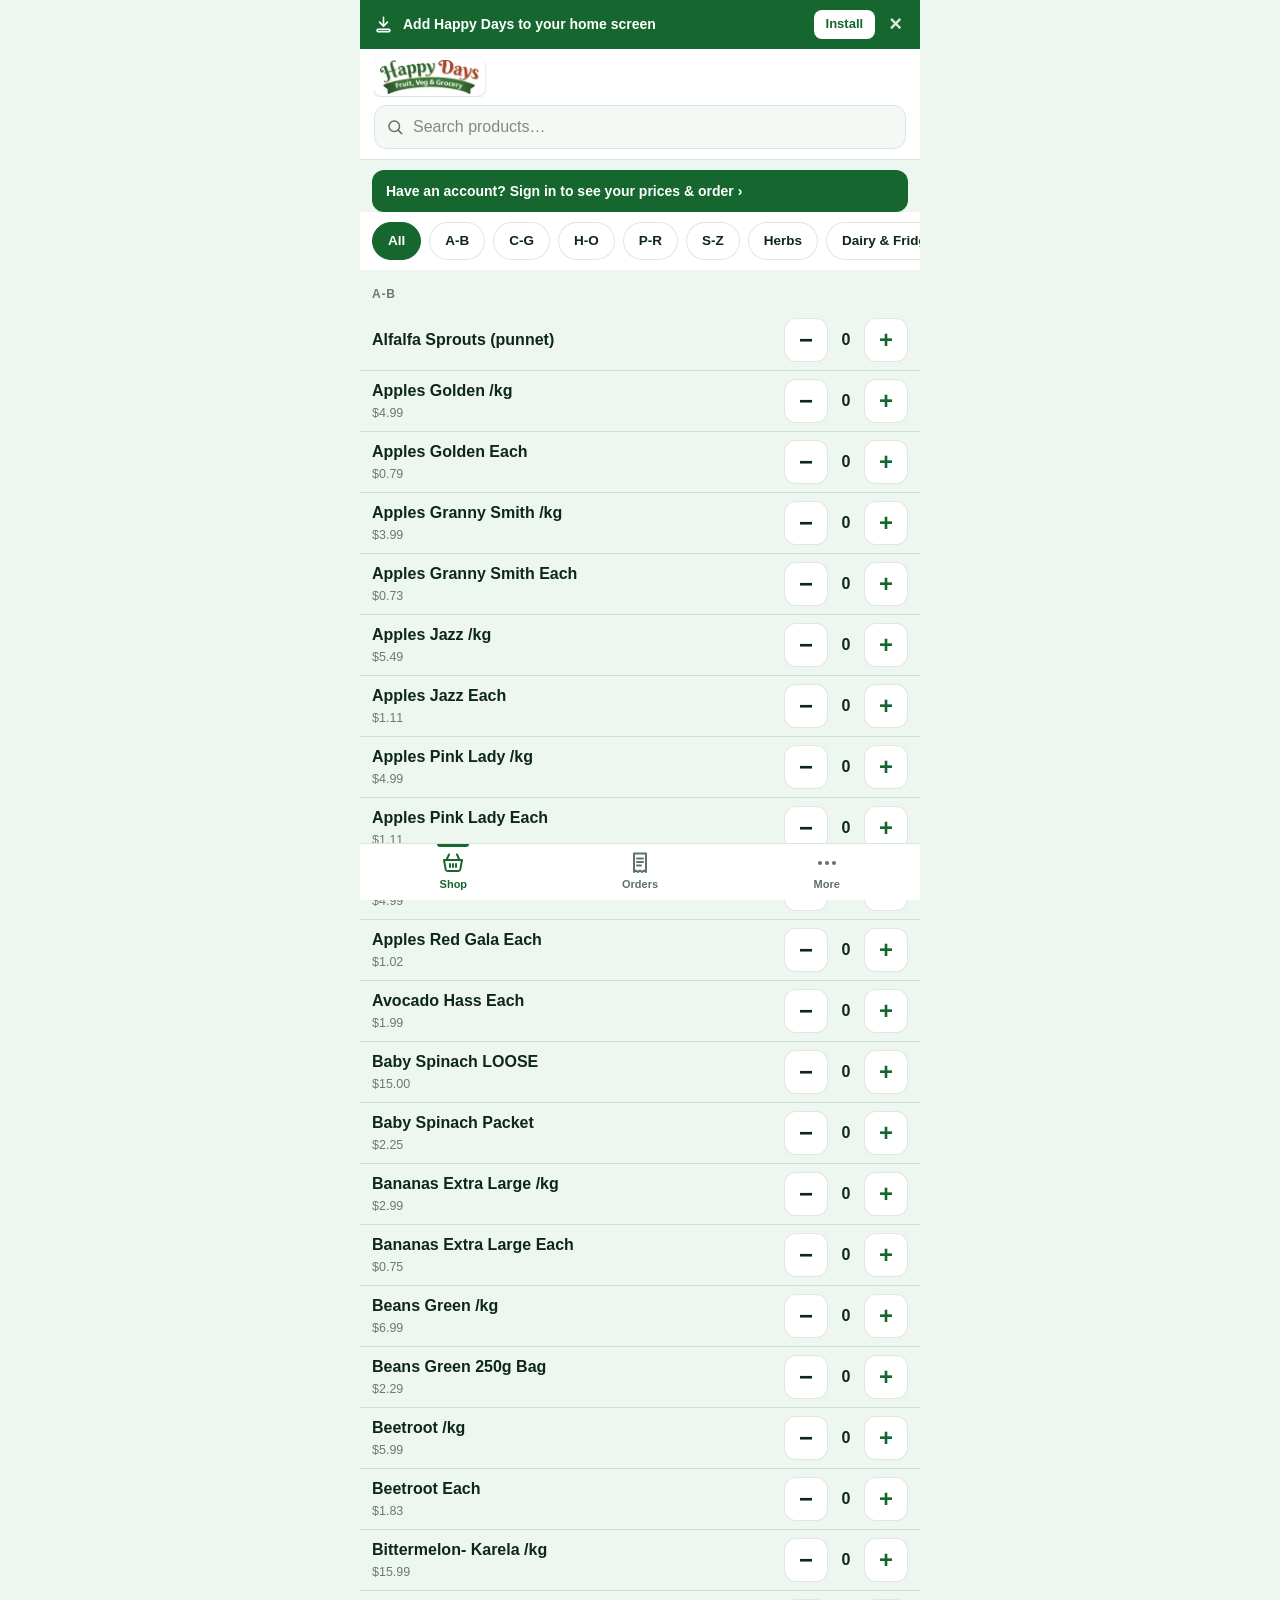
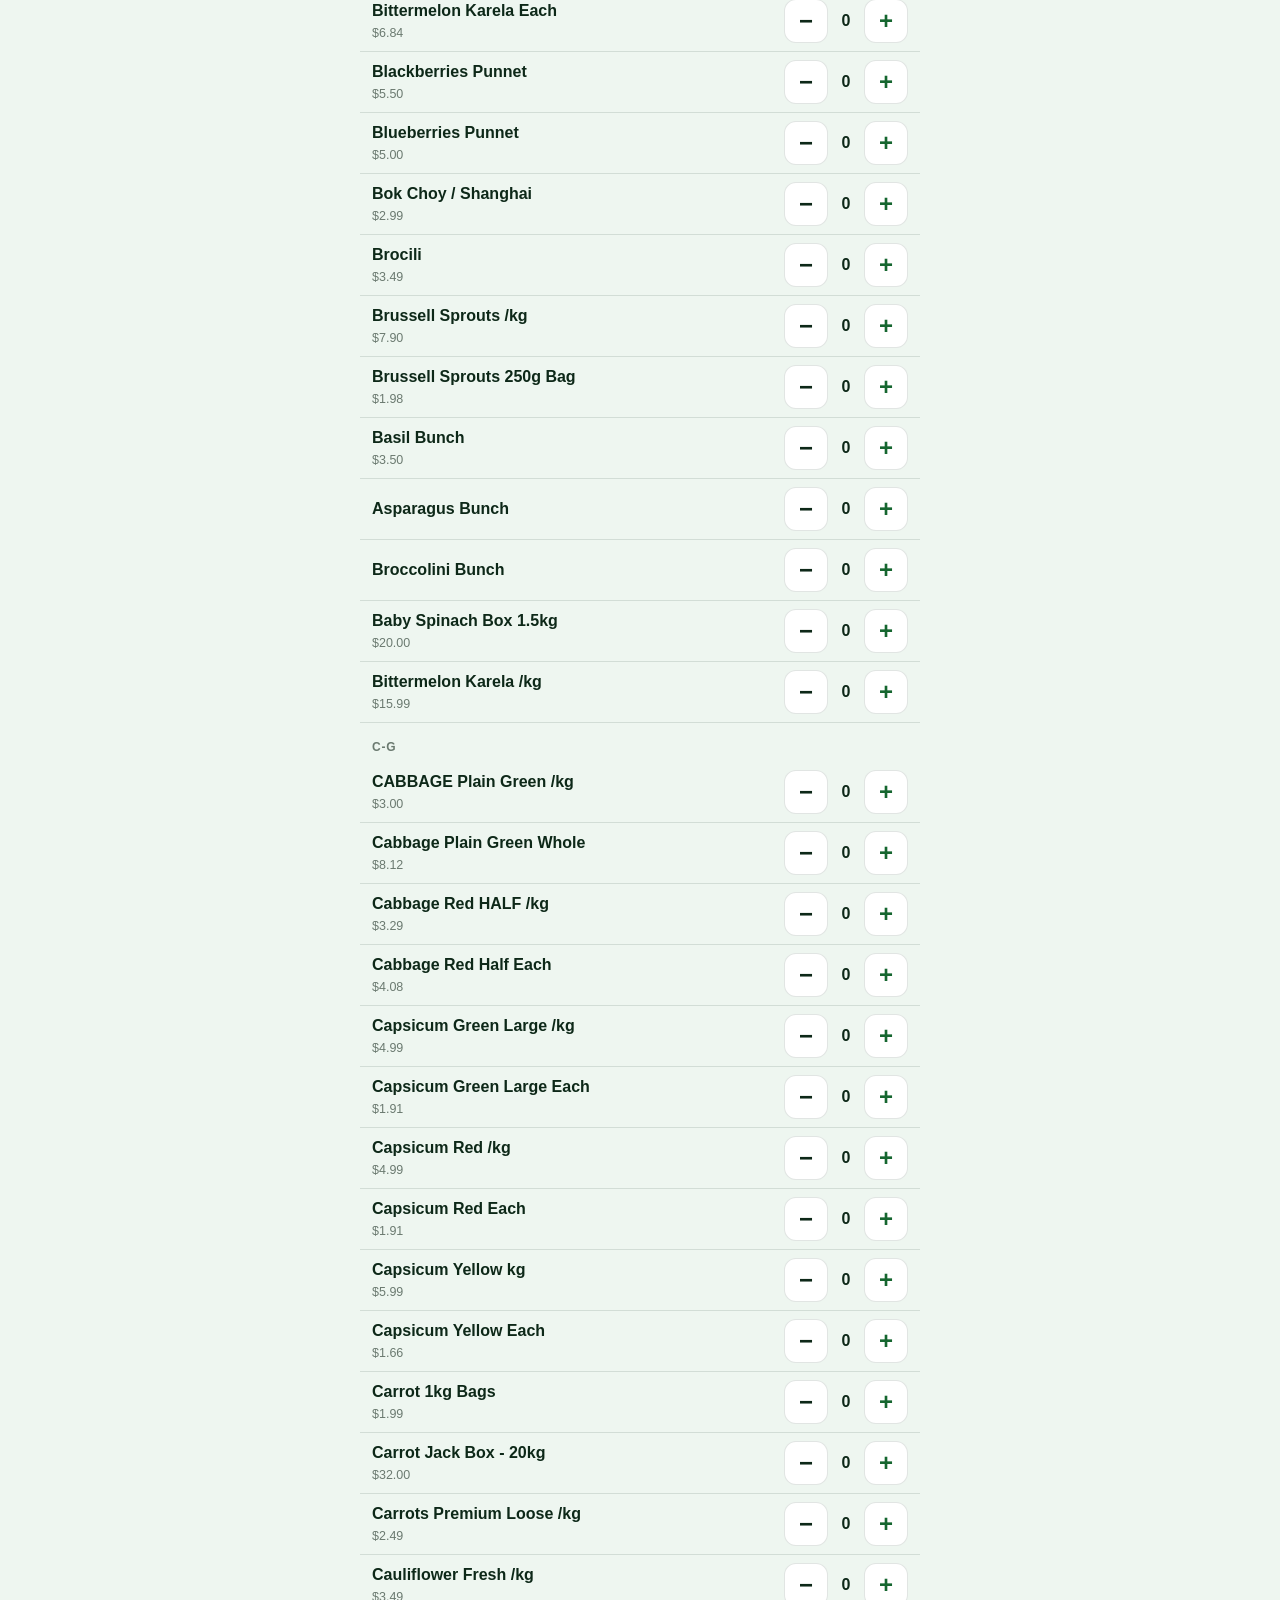
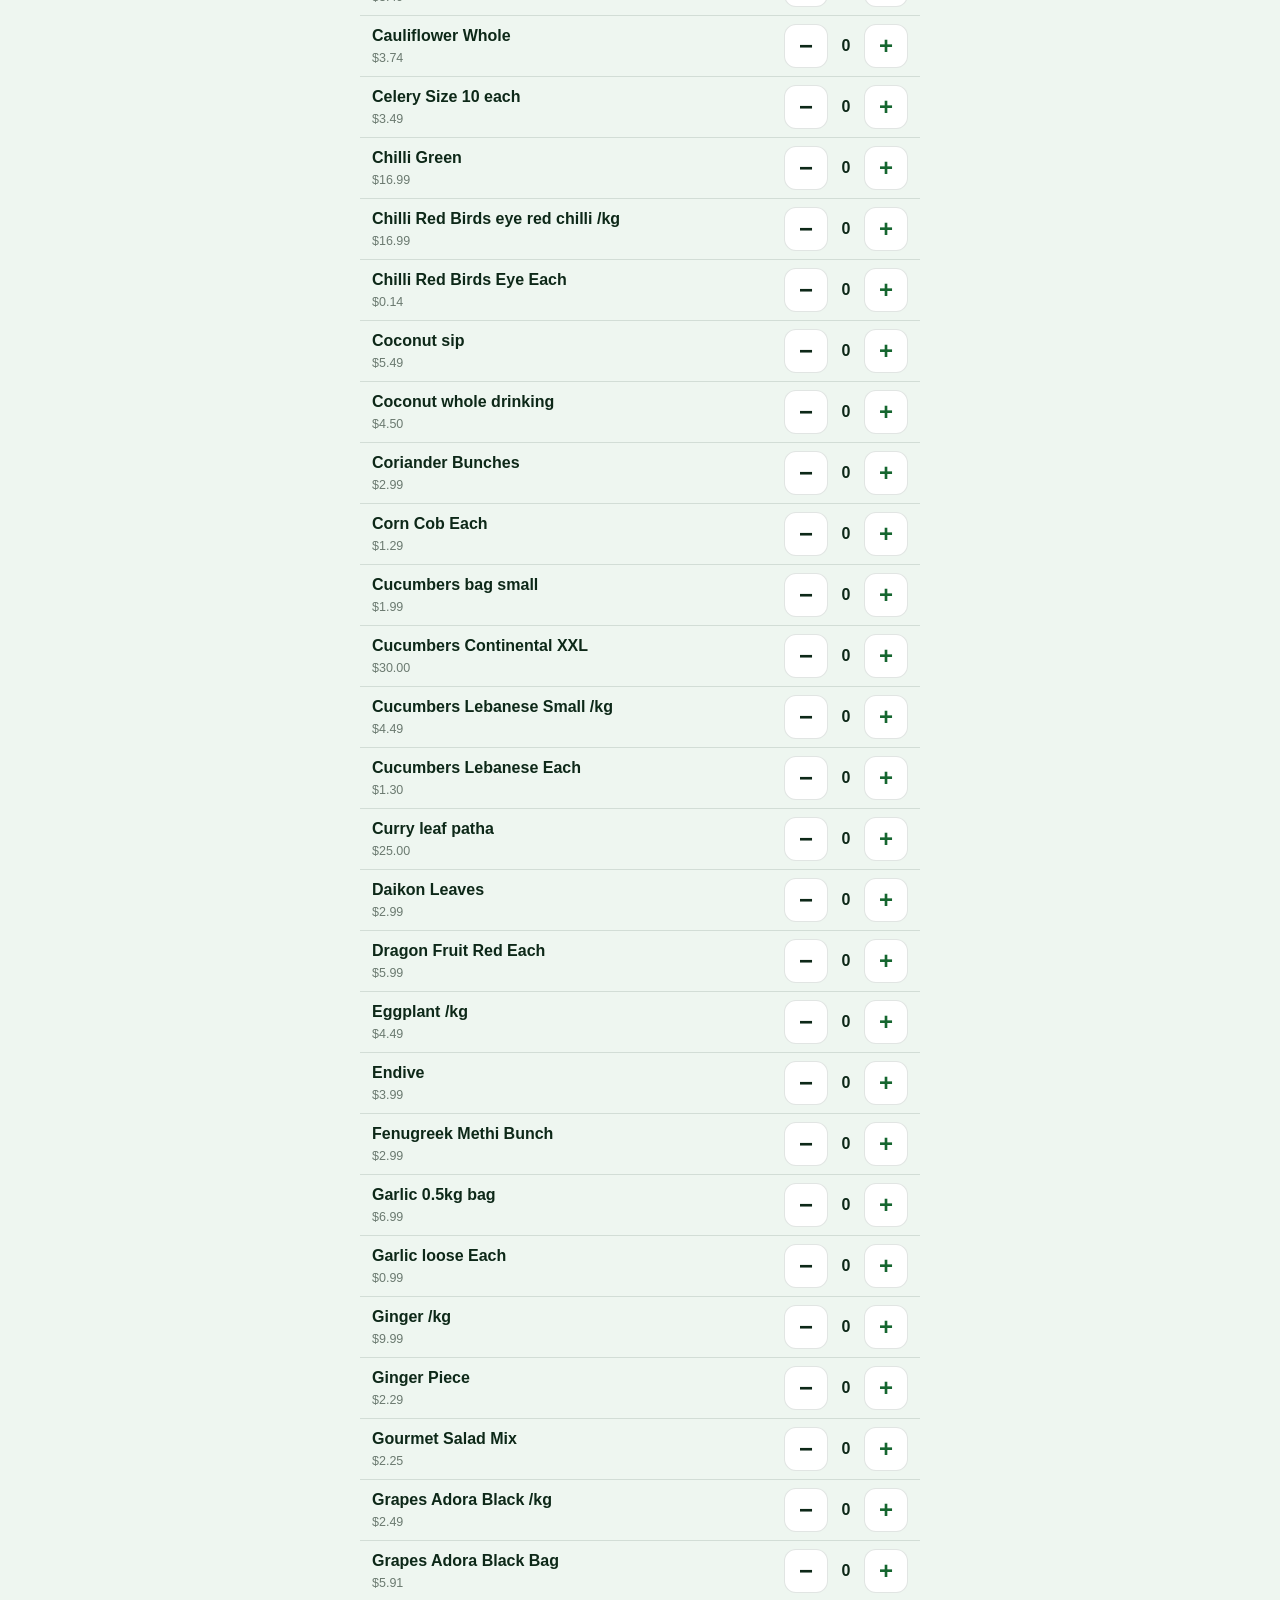
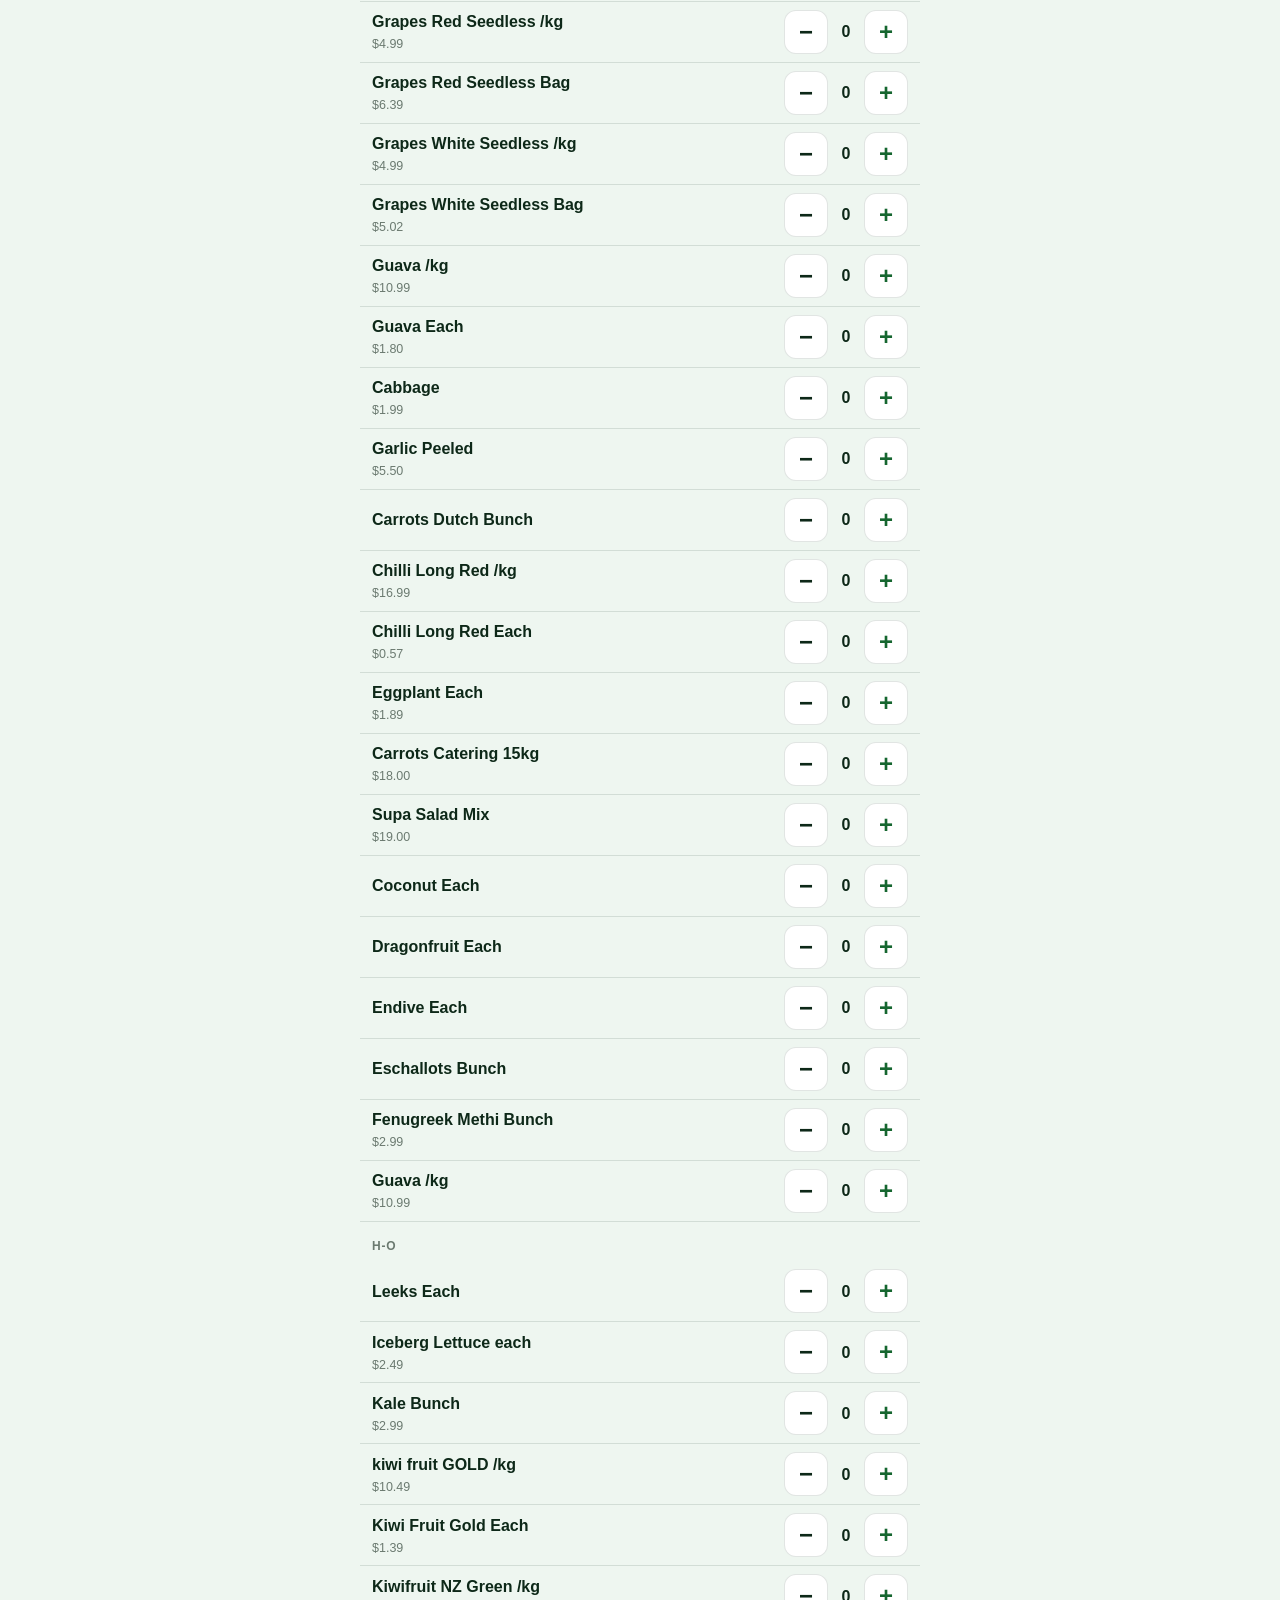
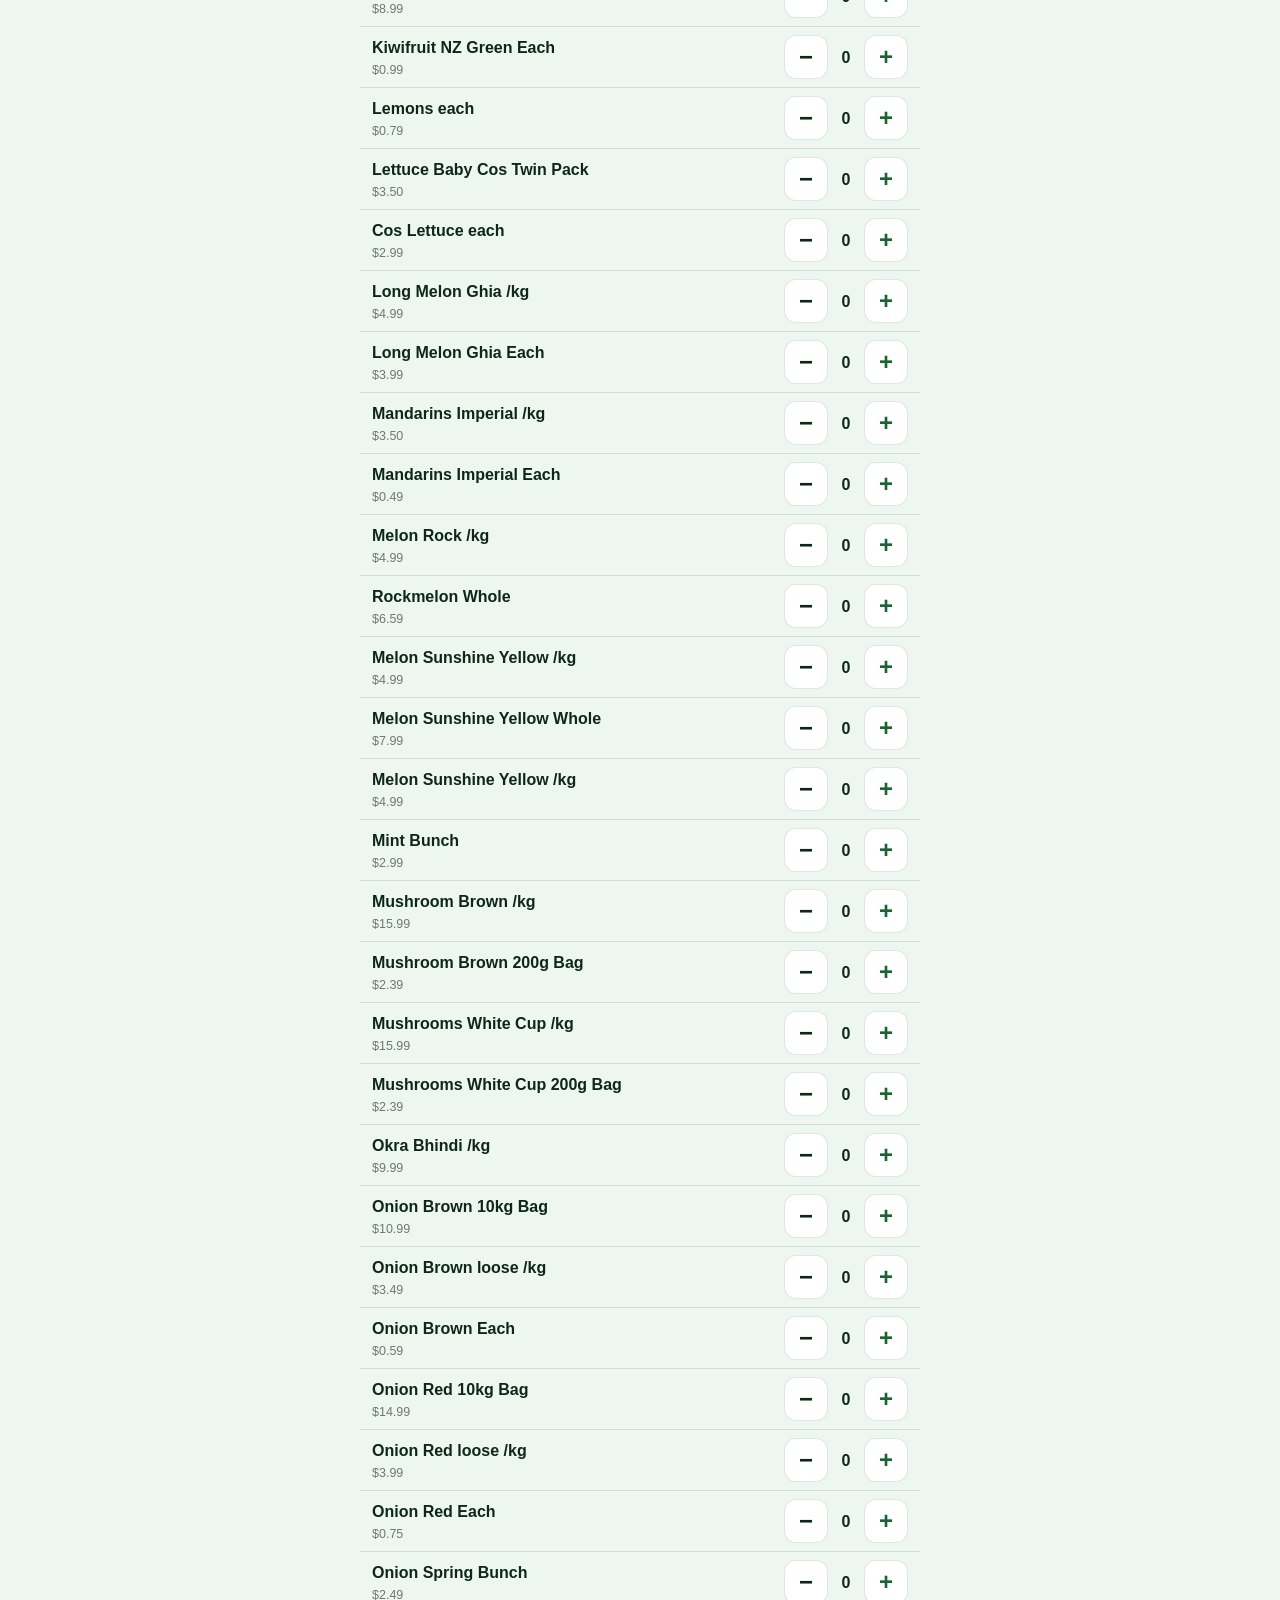
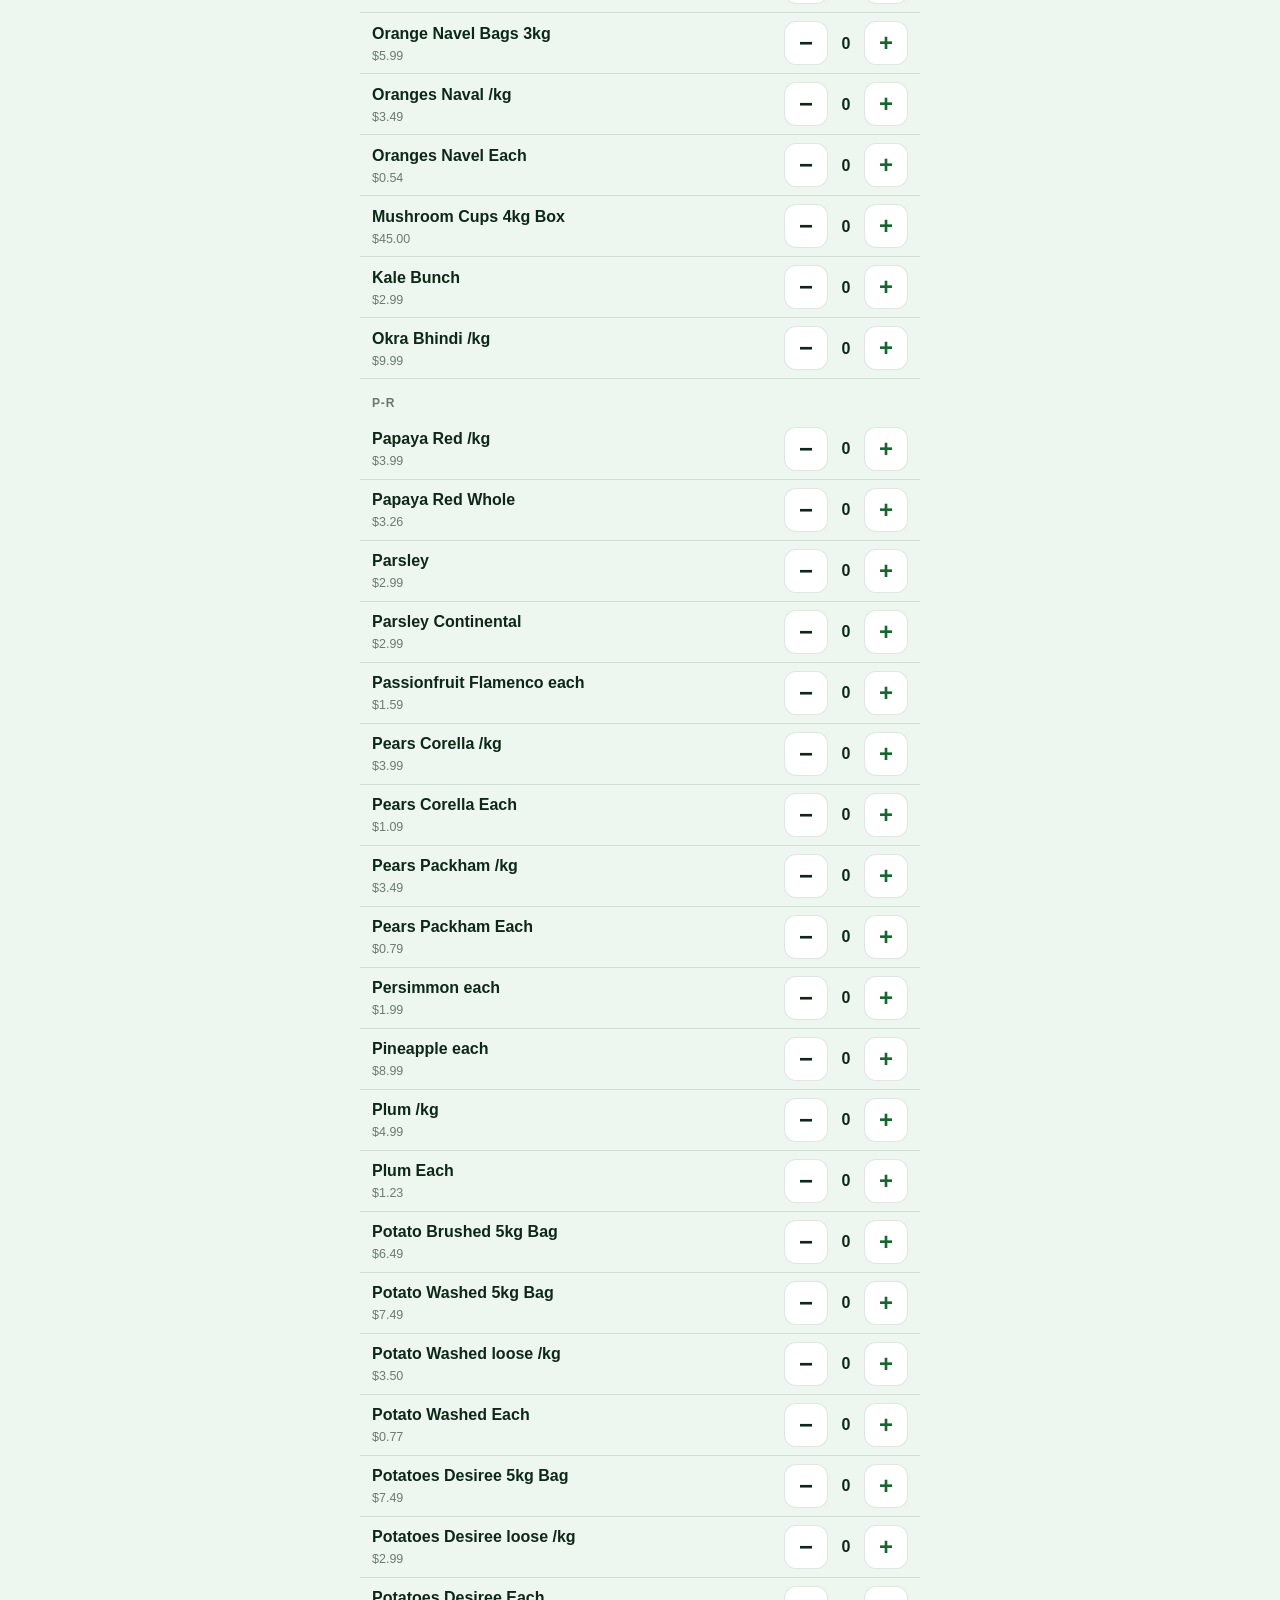
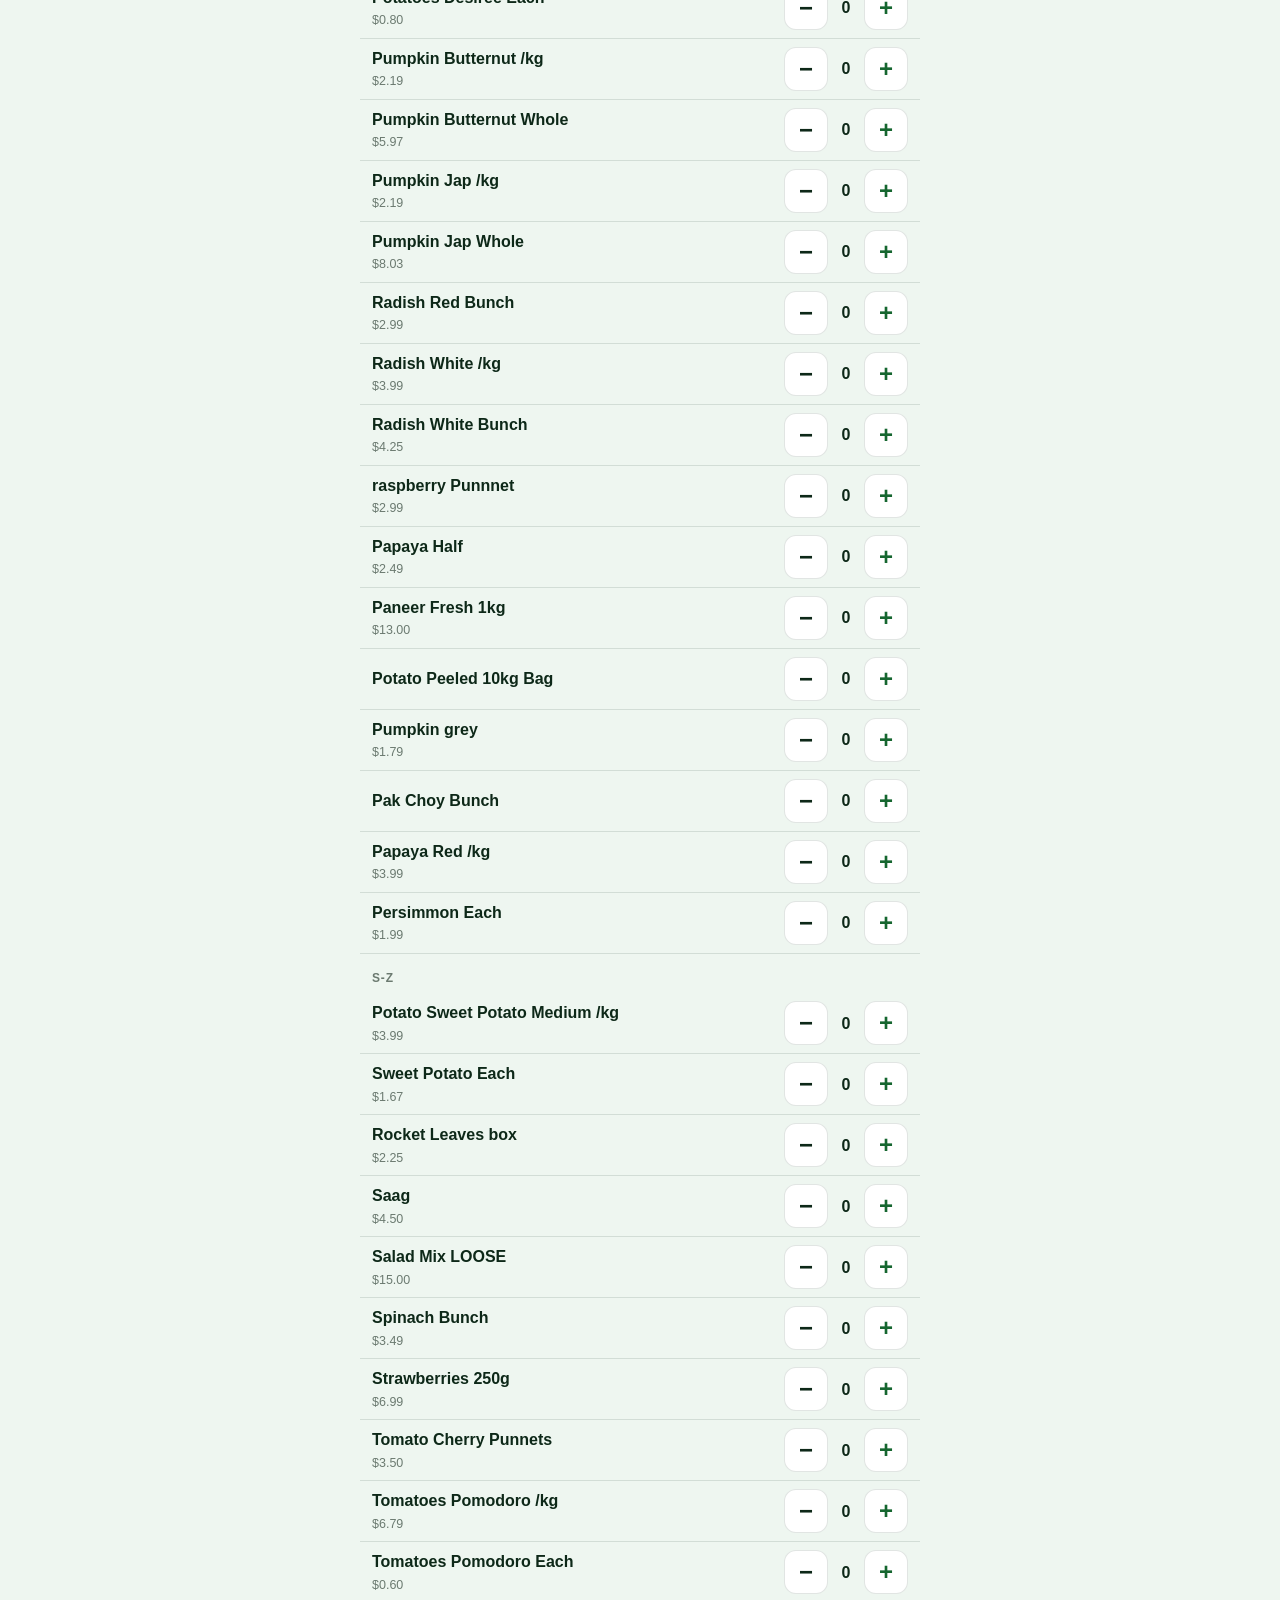
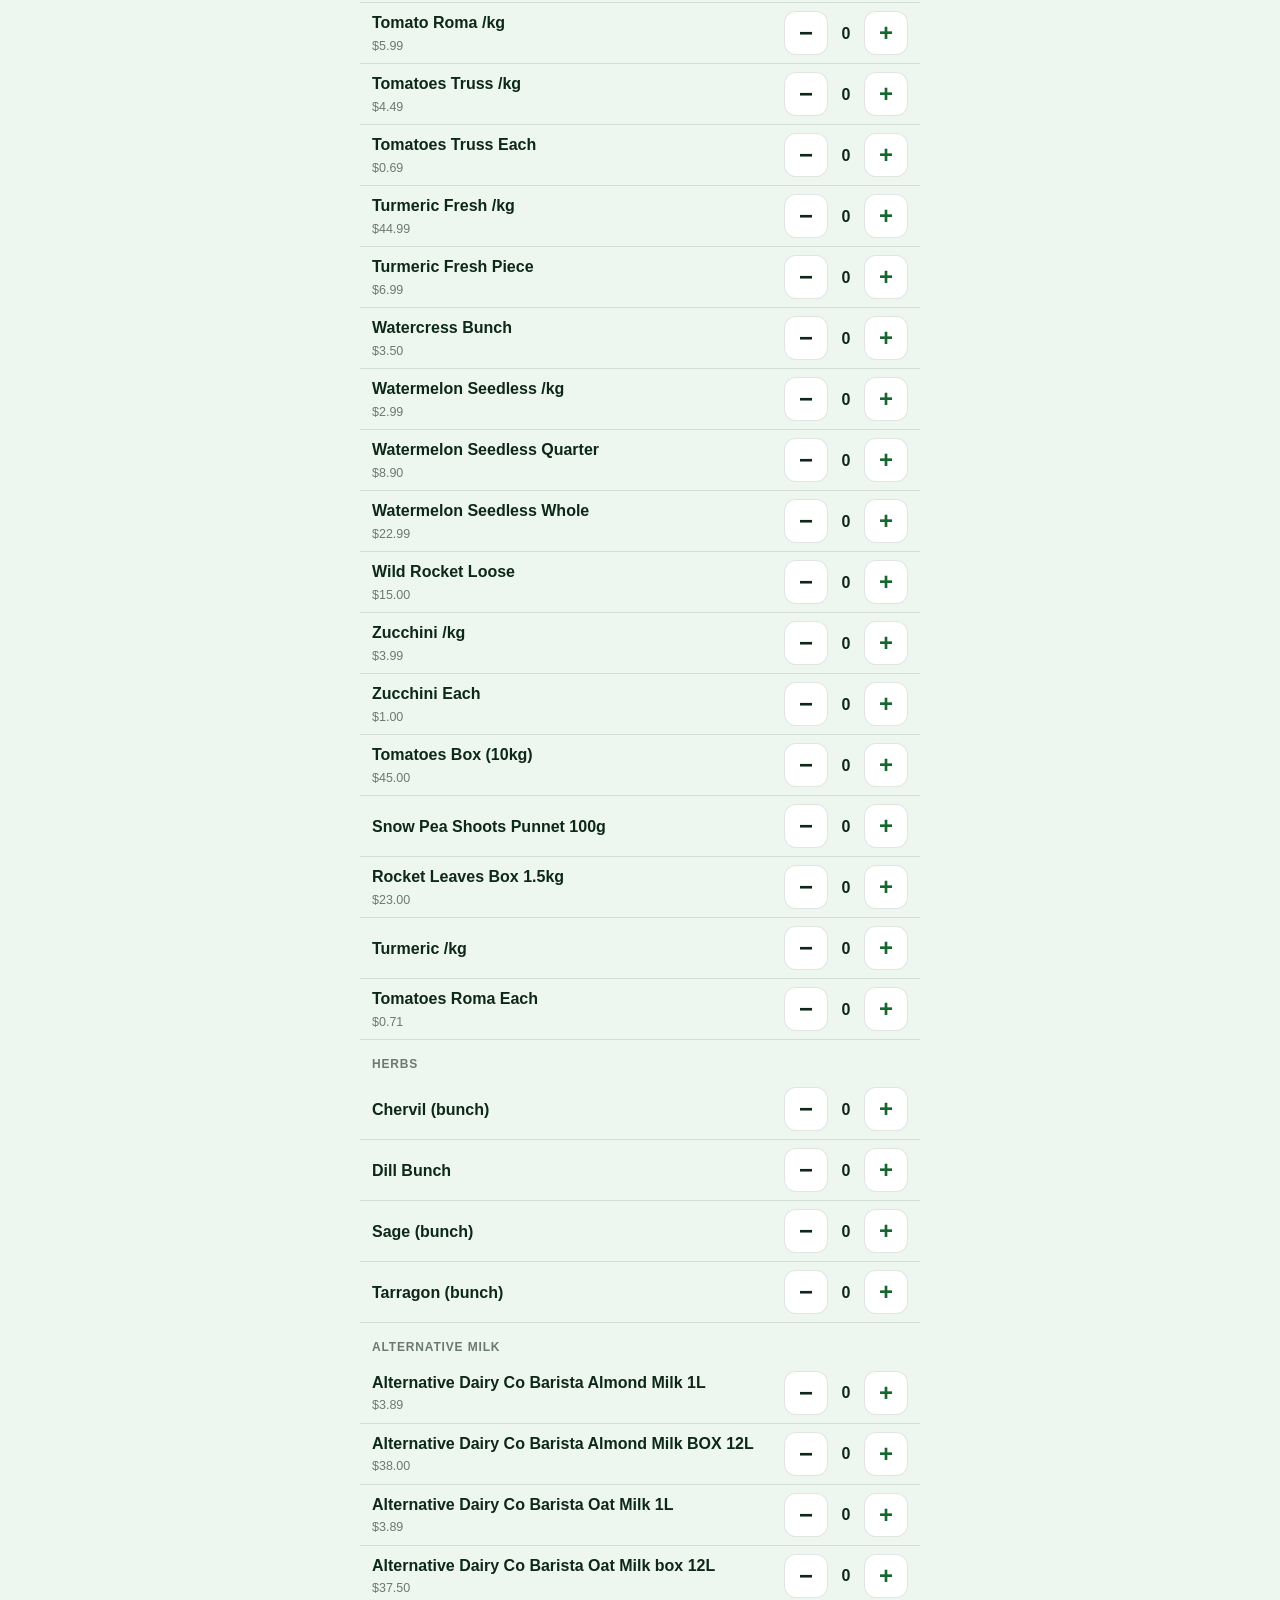
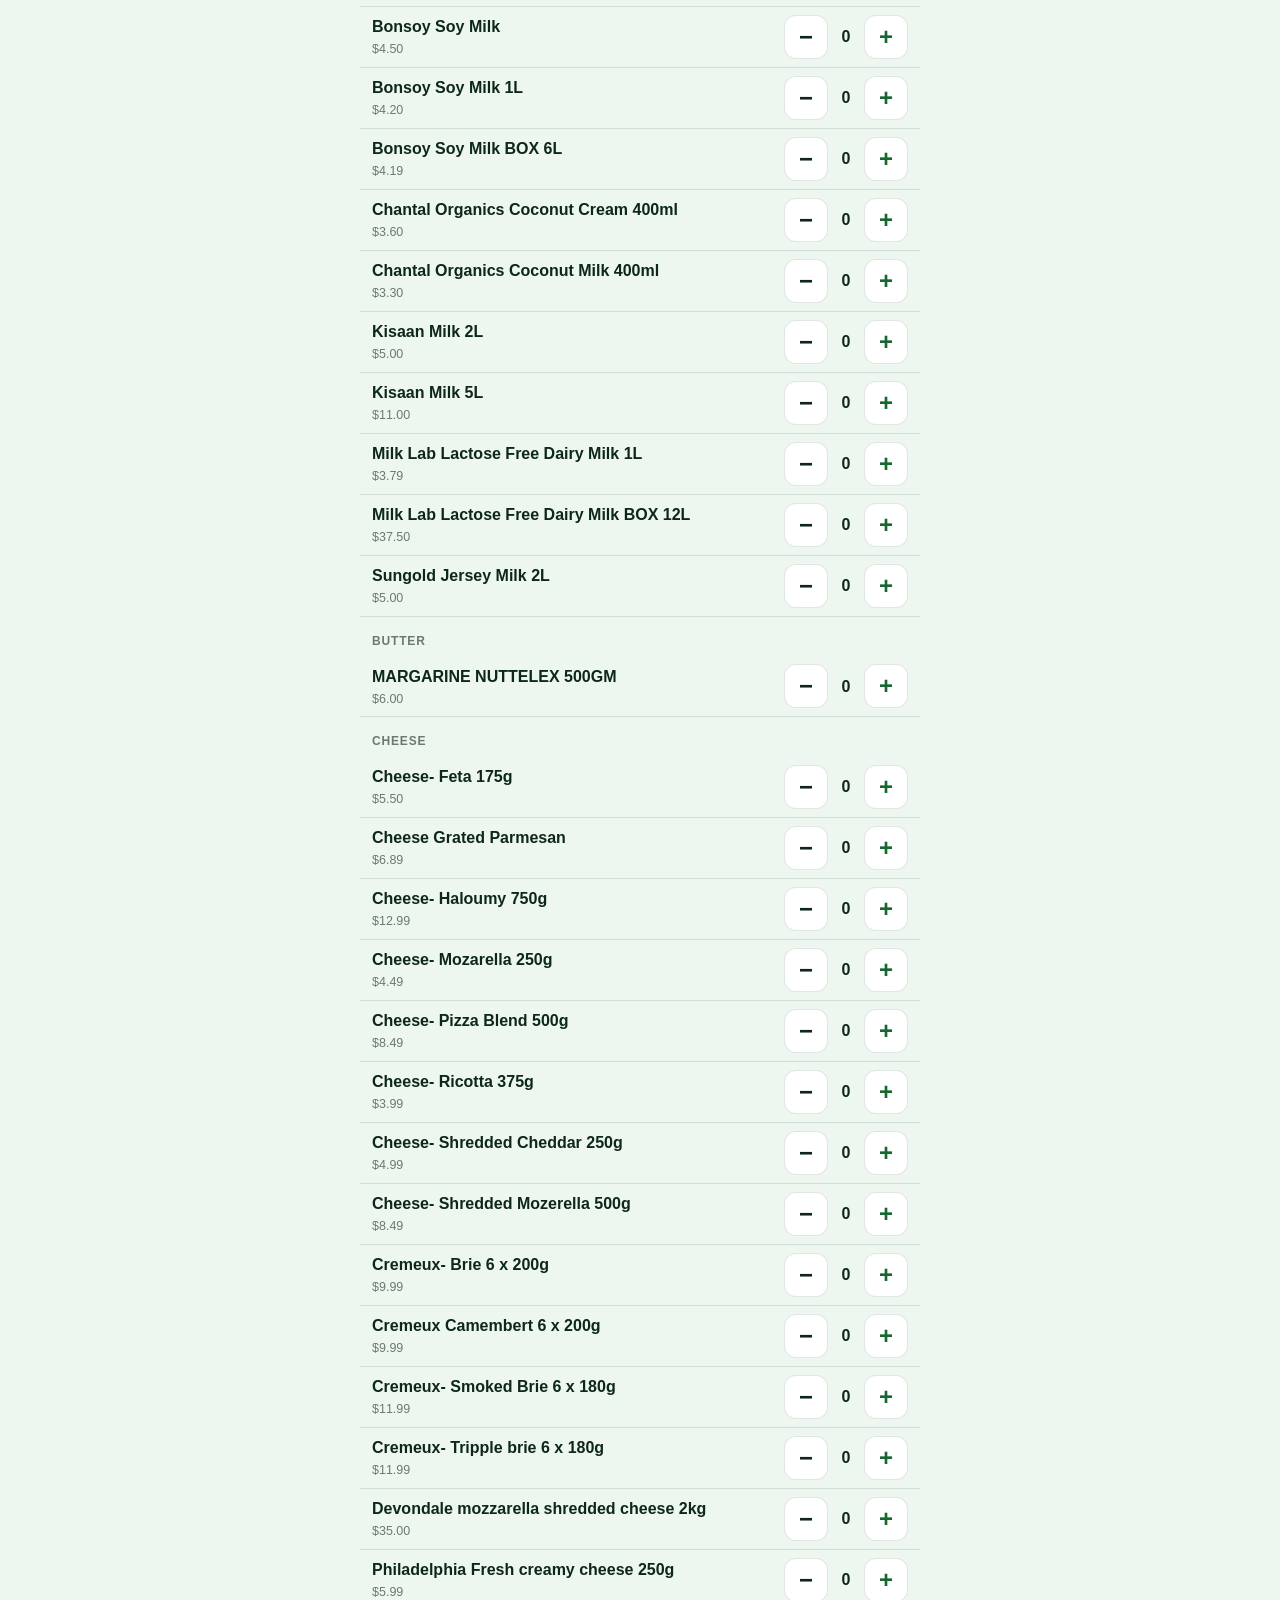
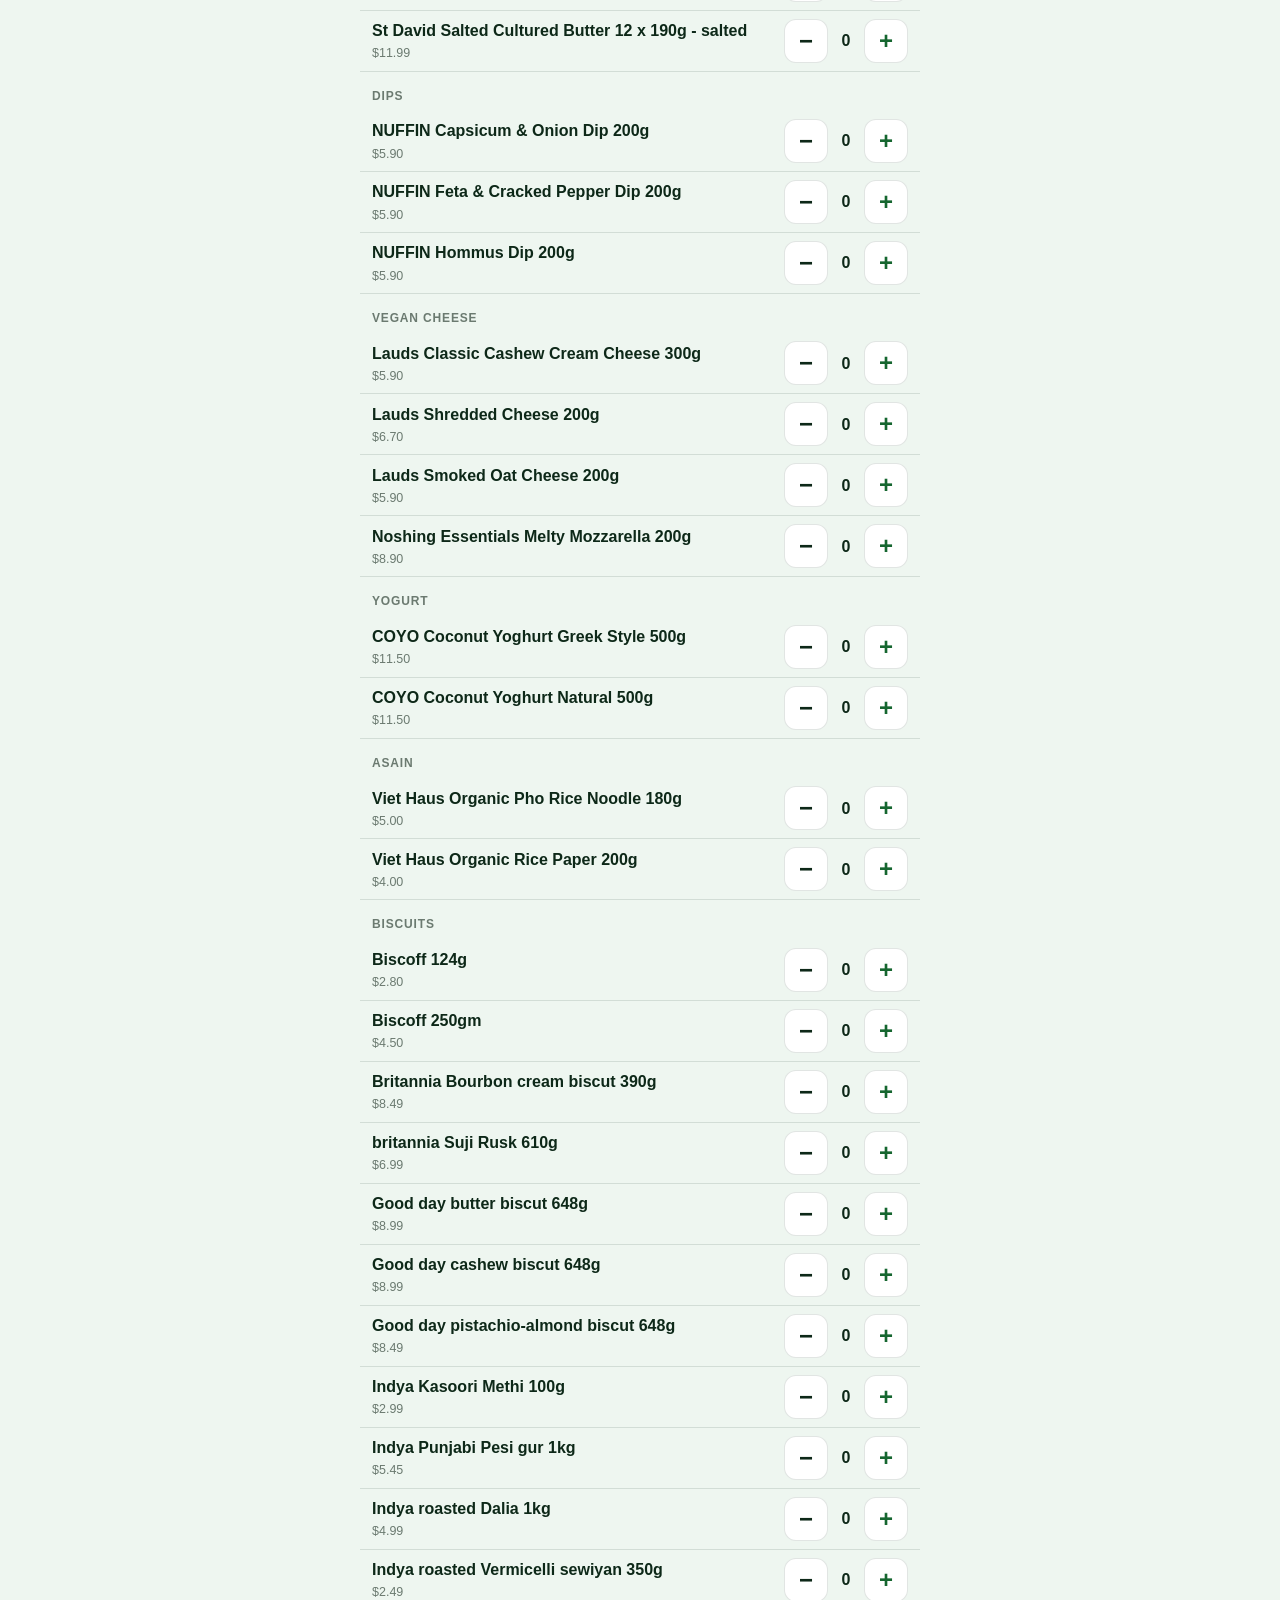
==== commit 7e9aba83: "v2: add-to-home-screen install bar at the top A green "Add Happy Days to your home screen" bar shows" ====
--- a/app2/index.html
+++ b/app2/index.html
@@ -21,6 +21,18 @@
   <link rel="stylesheet" href="css/app.css">
 </head>
 <body>
+
+  <!-- Add-to-home-screen bar: shows until the app is installed, then hides. -->
+  <button id="installBar" class="installbar" type="button" hidden>
+    <svg viewBox="0 0 24 24" width="19" height="19" fill="none" stroke="currentColor"
+         stroke-width="2" stroke-linecap="round" stroke-linejoin="round" aria-hidden="true">
+      <path d="M12 3v11"></path><path d="m7 9 5 5 5-5"></path>
+      <rect x="4" y="18" width="16" height="3" rx="1"></rect>
+    </svg>
+    <span class="installbar-txt">Add Happy&nbsp;Days to your home screen</span>
+    <span class="installbar-cta">Install</span>
+    <span class="installbar-x" id="installX" role="button" aria-label="Dismiss">&times;</span>
+  </button>
 
   <!-- Slim sticky header: brand row collapses on scroll, search stays -->
   <header class="hdr" id="hdr">
@@ -95,6 +107,76 @@
     })();
   </script>
 
+  <!-- Add-to-home-screen: capture the native install prompt (Android/Chromium)
+       or show platform steps (iPhone). Hidden once the app is installed. -->
+  <script>
+    (function () {
+      var bar = document.getElementById('installBar');
+      var xbtn = document.getElementById('installX');
+      if (!bar) return;
+      var deferred = null;
+      var standalone = window.matchMedia('(display-mode: standalone)').matches ||
+                       window.navigator.standalone === true;
+      var isIOS = /iphone|ipad|ipod/i.test(navigator.userAgent);
+      if (standalone) return;                      // already installed -> never show
+      try { if (sessionStorage.getItem('hd2.installHide')) return; } catch (e) {}
+
+      window.addEventListener('beforeinstallprompt', function (e) {
+        e.preventDefault(); deferred = e; bar.hidden = false;
+      });
+      if (isIOS) bar.hidden = false;
+      // Browsers that fire no prompt (e.g. desktop, in-app browsers): still offer steps.
+      setTimeout(function () { if (!standalone && bar.hidden) bar.hidden = false; }, 2500);
+
+      window.addEventListener('appinstalled', function () { bar.hidden = true; hideHelp(); });
+
+      xbtn.addEventListener('click', function (ev) {
+        ev.stopPropagation(); bar.hidden = true;
+        try { sessionStorage.setItem('hd2.installHide', '1'); } catch (e) {}
+      });
+
+      bar.addEventListener('click', function () {
+        if (deferred) {
+          deferred.prompt();
+          deferred.userChoice.then(function (c) {
+            if (c && c.outcome === 'accepted') bar.hidden = true;
+            deferred = null;
+          });
+        } else {
+          showHelp(isIOS ? 'ios' : 'other');
+        }
+      });
+
+      var help = null;
+      function showHelp(kind) {
+        hideHelp();
+        var steps = kind === 'ios'
+          ? '<b>On iPhone &amp; iPad (Safari):</b><ol>' +
+            '<li>Tap the <b>Share</b> button (the square with an up-arrow) at the bottom of the screen.</li>' +
+            '<li>Scroll down and tap <b>Add to Home Screen</b>.</li>' +
+            '<li>Tap <b>Add</b> — done!</li></ol>'
+          : '<b>To install the app:</b><ol>' +
+            '<li>Open your browser menu (the <b>&#8942;</b> or <b>&#8943;</b> button).</li>' +
+            '<li>Tap <b>Install app</b> or <b>Add to Home screen</b>.</li></ol>';
+        help = document.createElement('div');
+        help.className = 'install-help';
+        help.innerHTML =
+          '<div class="install-help-dim"></div>' +
+          '<div class="install-help-card">' +
+            '<div class="install-help-title">Add Happy Days to your home screen</div>' +
+            '<div class="install-help-body">' + steps + '</div>' +
+            '<button type="button" class="install-help-ok">Got it</button>' +
+          '</div>';
+        document.body.appendChild(help);
+        help.addEventListener('click', function (e) {
+          if (e.target.classList.contains('install-help-dim') ||
+              e.target.classList.contains('install-help-ok')) hideHelp();
+        });
+      }
+      function hideHelp() { if (help) { help.remove(); help = null; } }
+    })();
+  </script>
+
   <script type="module" src="js/app.js"></script>
 </body>
 </html>
--- a/app2/css/app.css
+++ b/app2/css/app.css
@@ -552,3 +552,40 @@
     transition-duration: .01ms !important;
   }
 }
+
+/* ===== Add-to-home-screen bar + help sheet ===== */
+.installbar {
+  display: flex; align-items: center; gap: 10px;
+  width: 100%; box-sizing: border-box; border: 0;
+  background: var(--brand, #15662f); color: #fff;
+  font-family: inherit; font-size: 14px; font-weight: 600;
+  padding: 10px 14px; text-align: left; cursor: pointer;
+}
+.installbar[hidden] { display: none; }
+.installbar svg { flex: 0 0 auto; }
+.installbar-txt { flex: 1; line-height: 1.25; }
+.installbar-cta {
+  flex: 0 0 auto; background: #fff; color: var(--brand, #15662f);
+  border-radius: 8px; padding: 5px 12px; font-weight: 800; font-size: 13px;
+}
+.installbar-x { flex: 0 0 auto; padding: 0 4px; font-size: 22px; line-height: 1; opacity: .85; }
+
+.install-help { position: fixed; inset: 0; z-index: 1000; display: flex; align-items: flex-end; justify-content: center; }
+.install-help-dim { position: absolute; inset: 0; background: rgba(0,0,0,.5); }
+.install-help-card {
+  position: relative; width: 100%; max-width: var(--maxw, 560px);
+  background: #fff; color: #0d2818; border-radius: 16px 16px 0 0;
+  padding: 18px 20px calc(20px + env(safe-area-inset-bottom));
+  box-shadow: 0 -8px 30px rgba(0,0,0,.25);
+}
+.install-help-title { font-size: 17px; font-weight: 800; margin-bottom: 8px; }
+.install-help-body { font-size: 14.5px; line-height: 1.5; }
+.install-help-body ol { margin: 8px 0 0; padding-left: 20px; }
+.install-help-body li { margin: 5px 0; }
+.install-help-ok {
+  margin-top: 16px; width: 100%; height: 46px; border: 0; border-radius: 12px;
+  background: var(--brand, #15662f); color: #fff; font-size: 16px; font-weight: 700; font-family: inherit; cursor: pointer;
+}
+@media (prefers-color-scheme: dark) {
+  .install-help-card { background: #14241a; color: #e6f0e8; }
+}
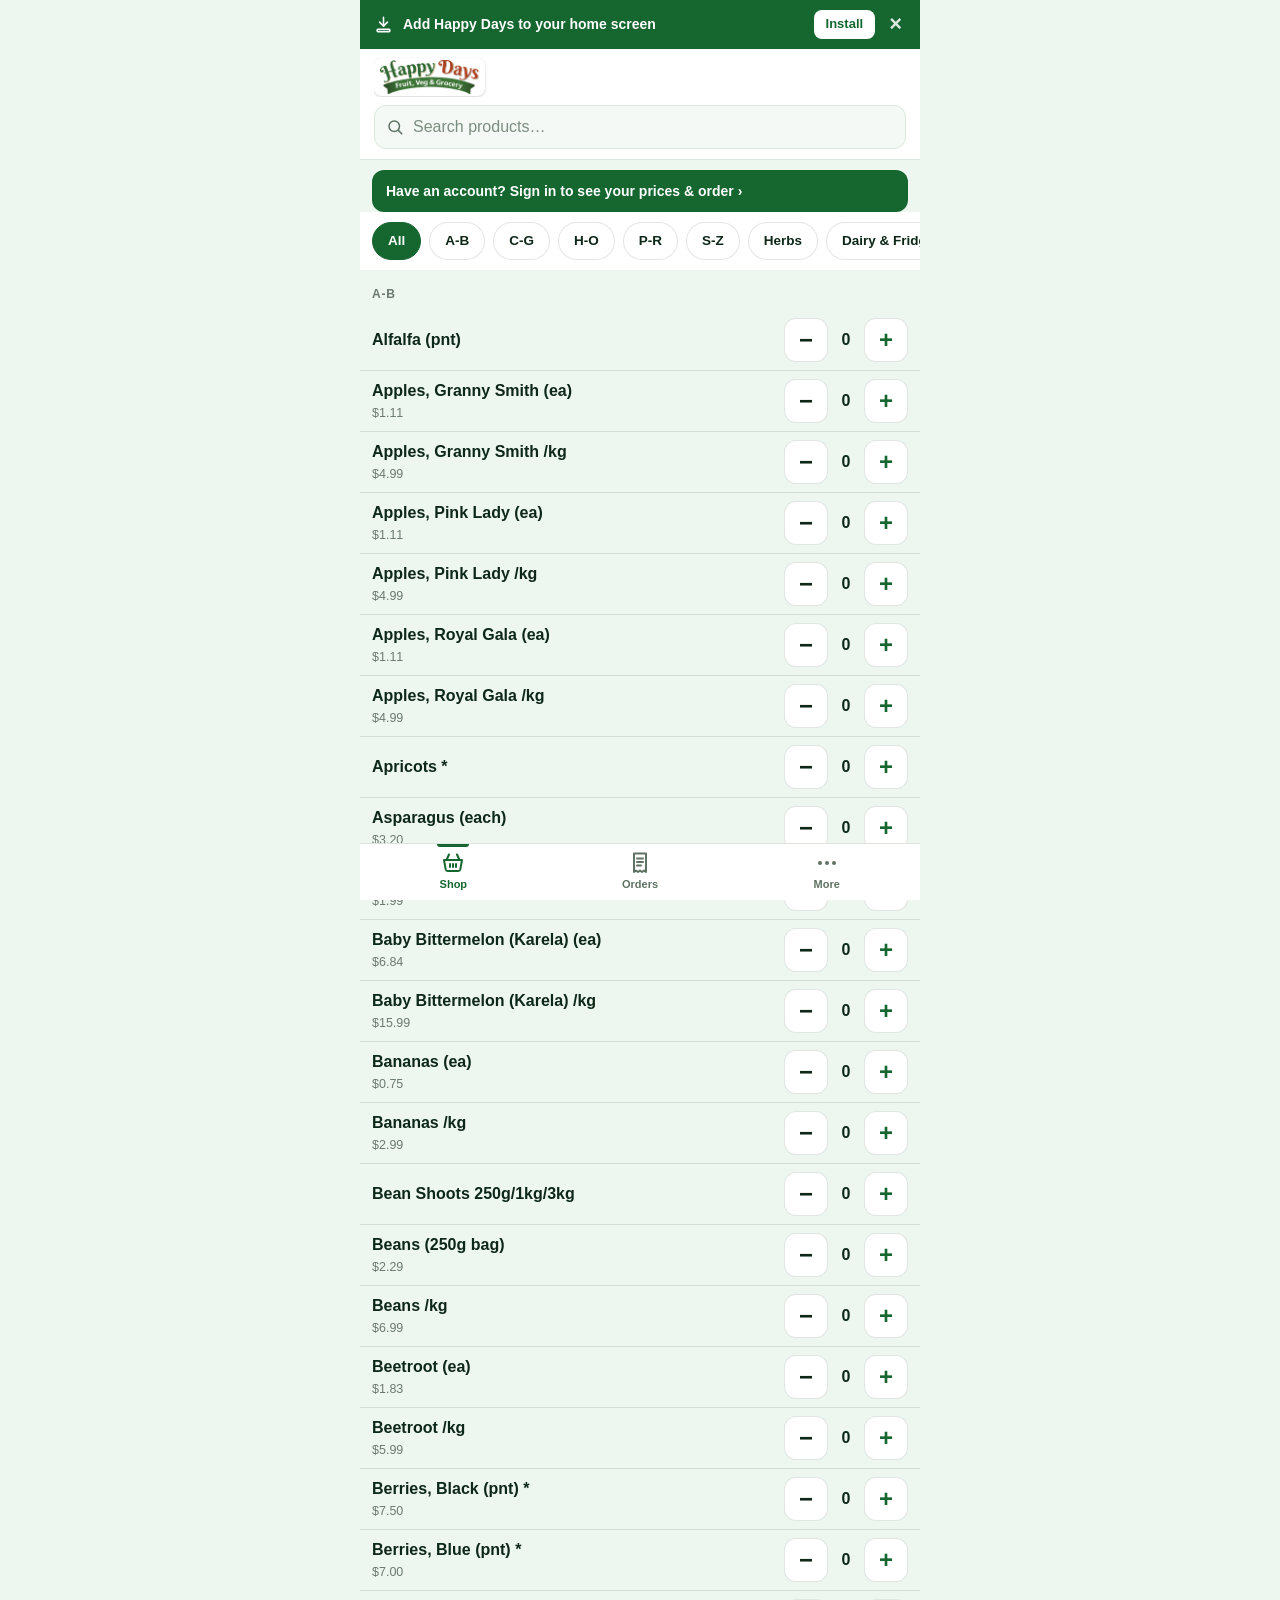
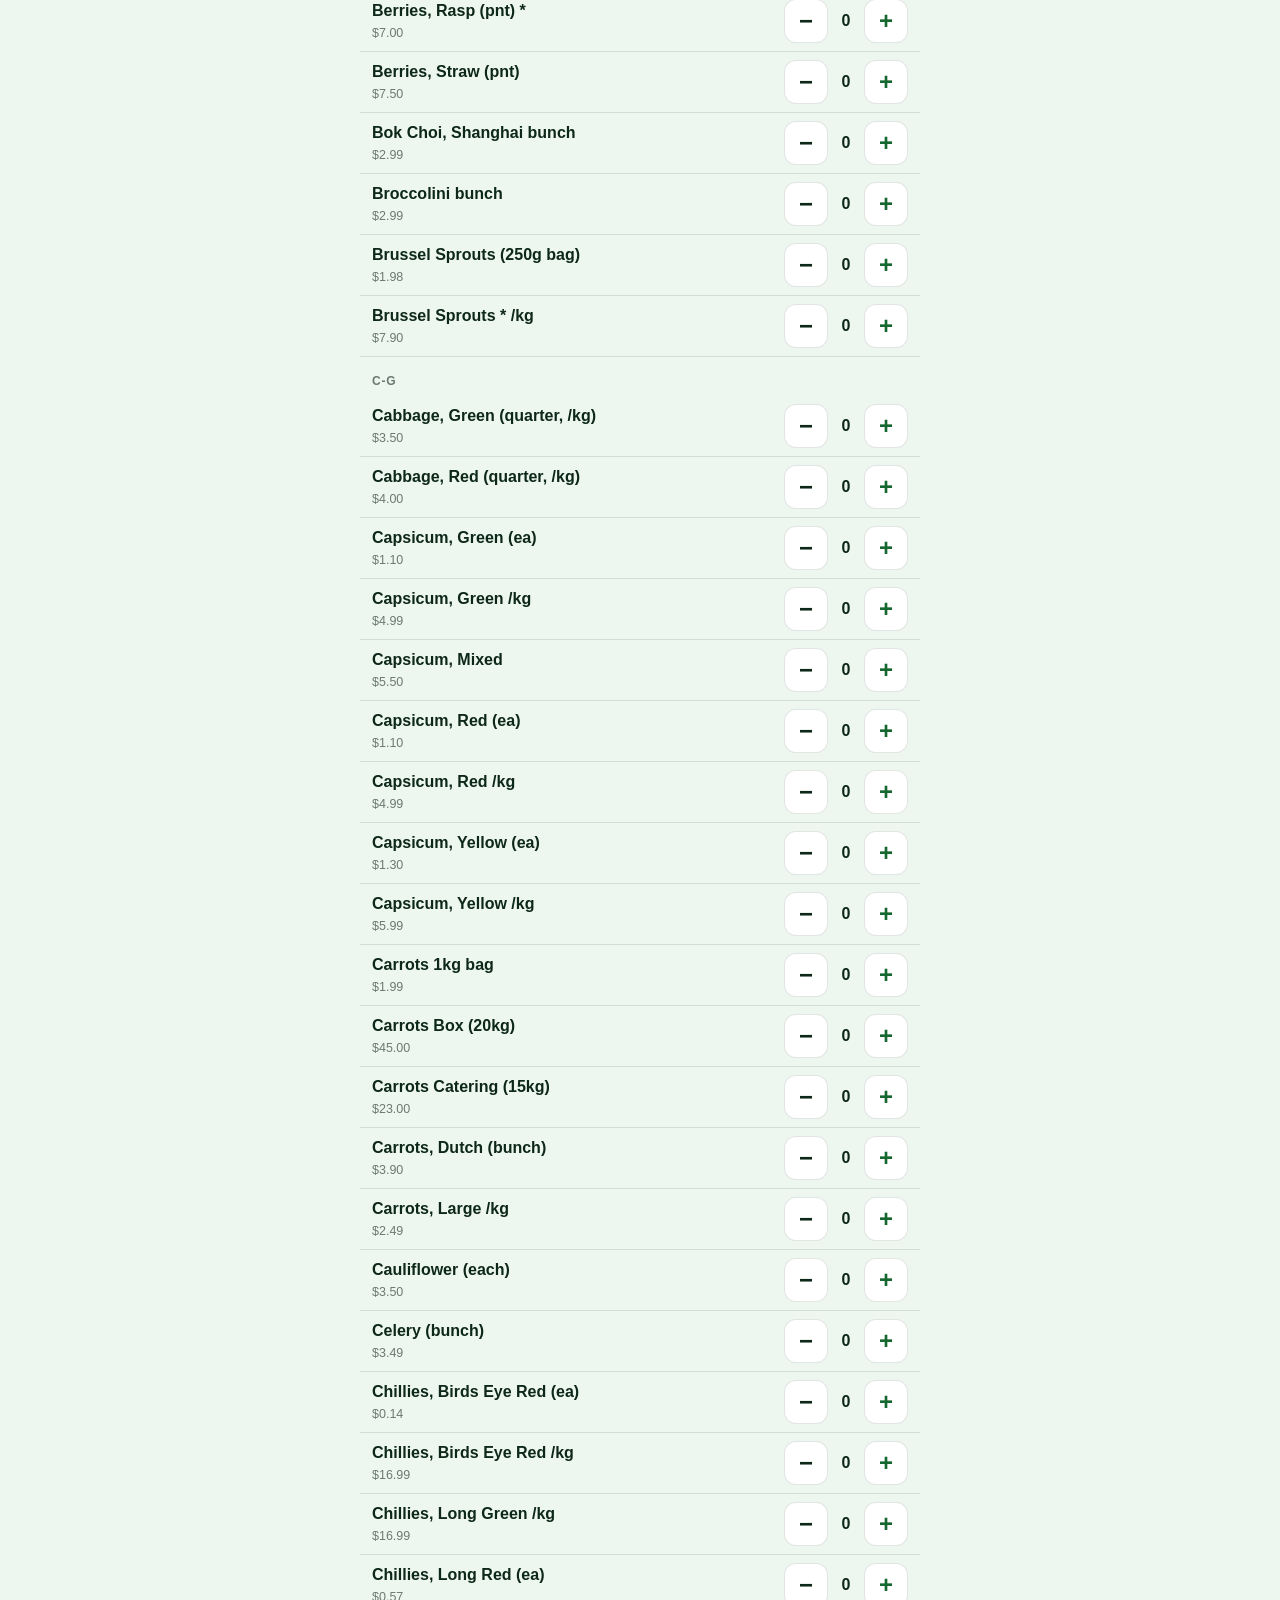
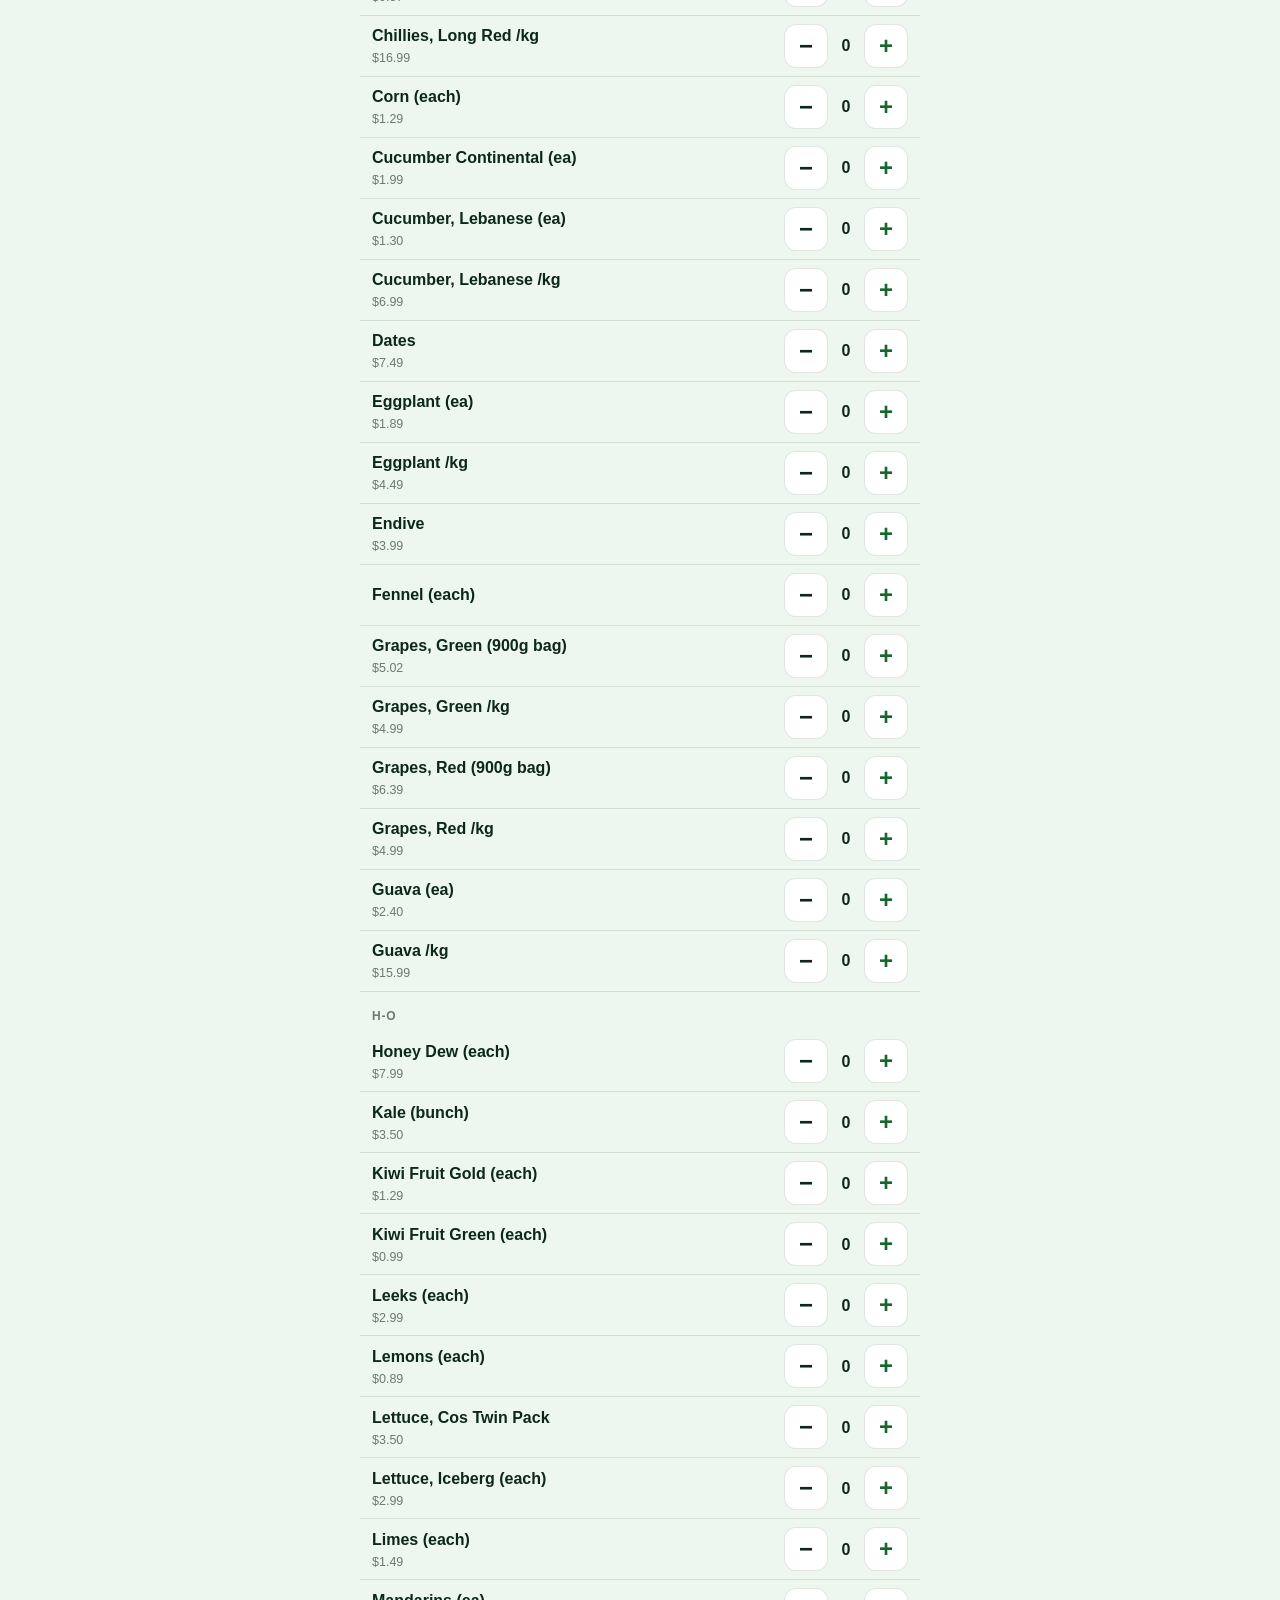
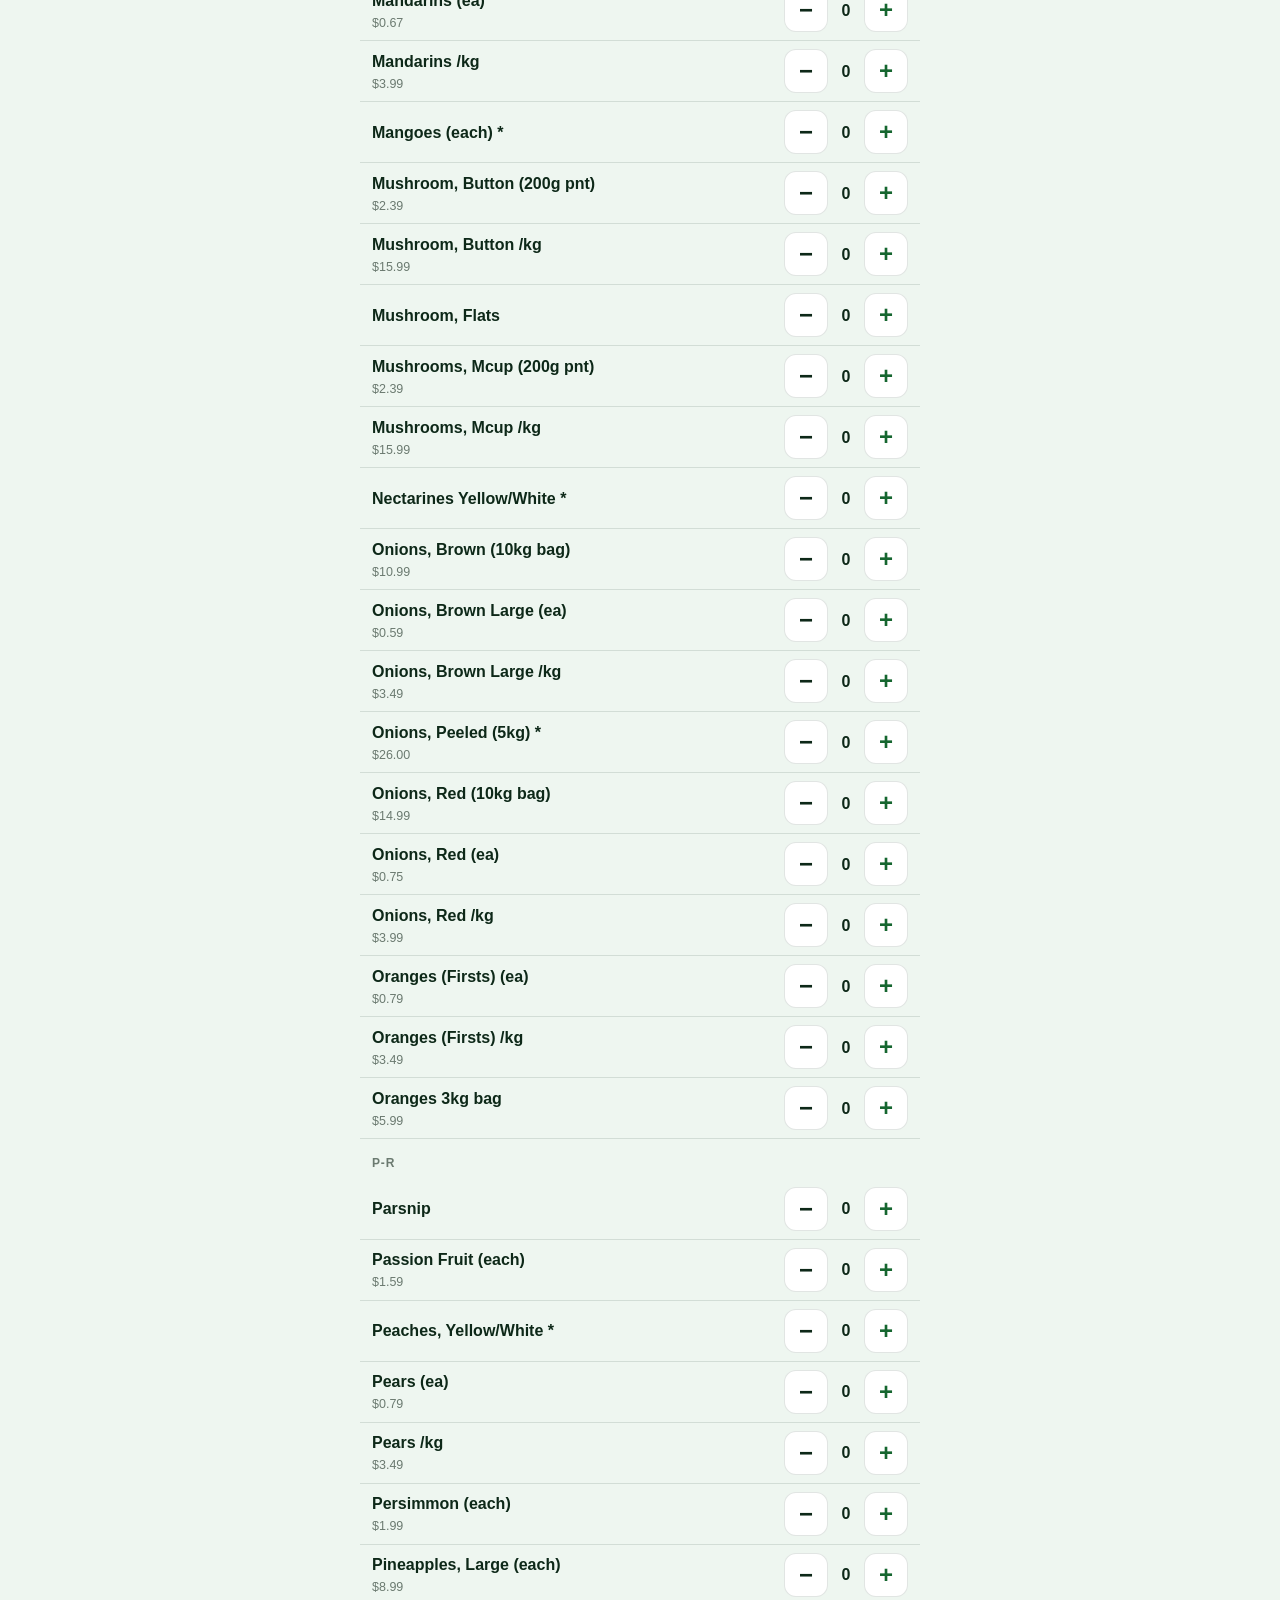
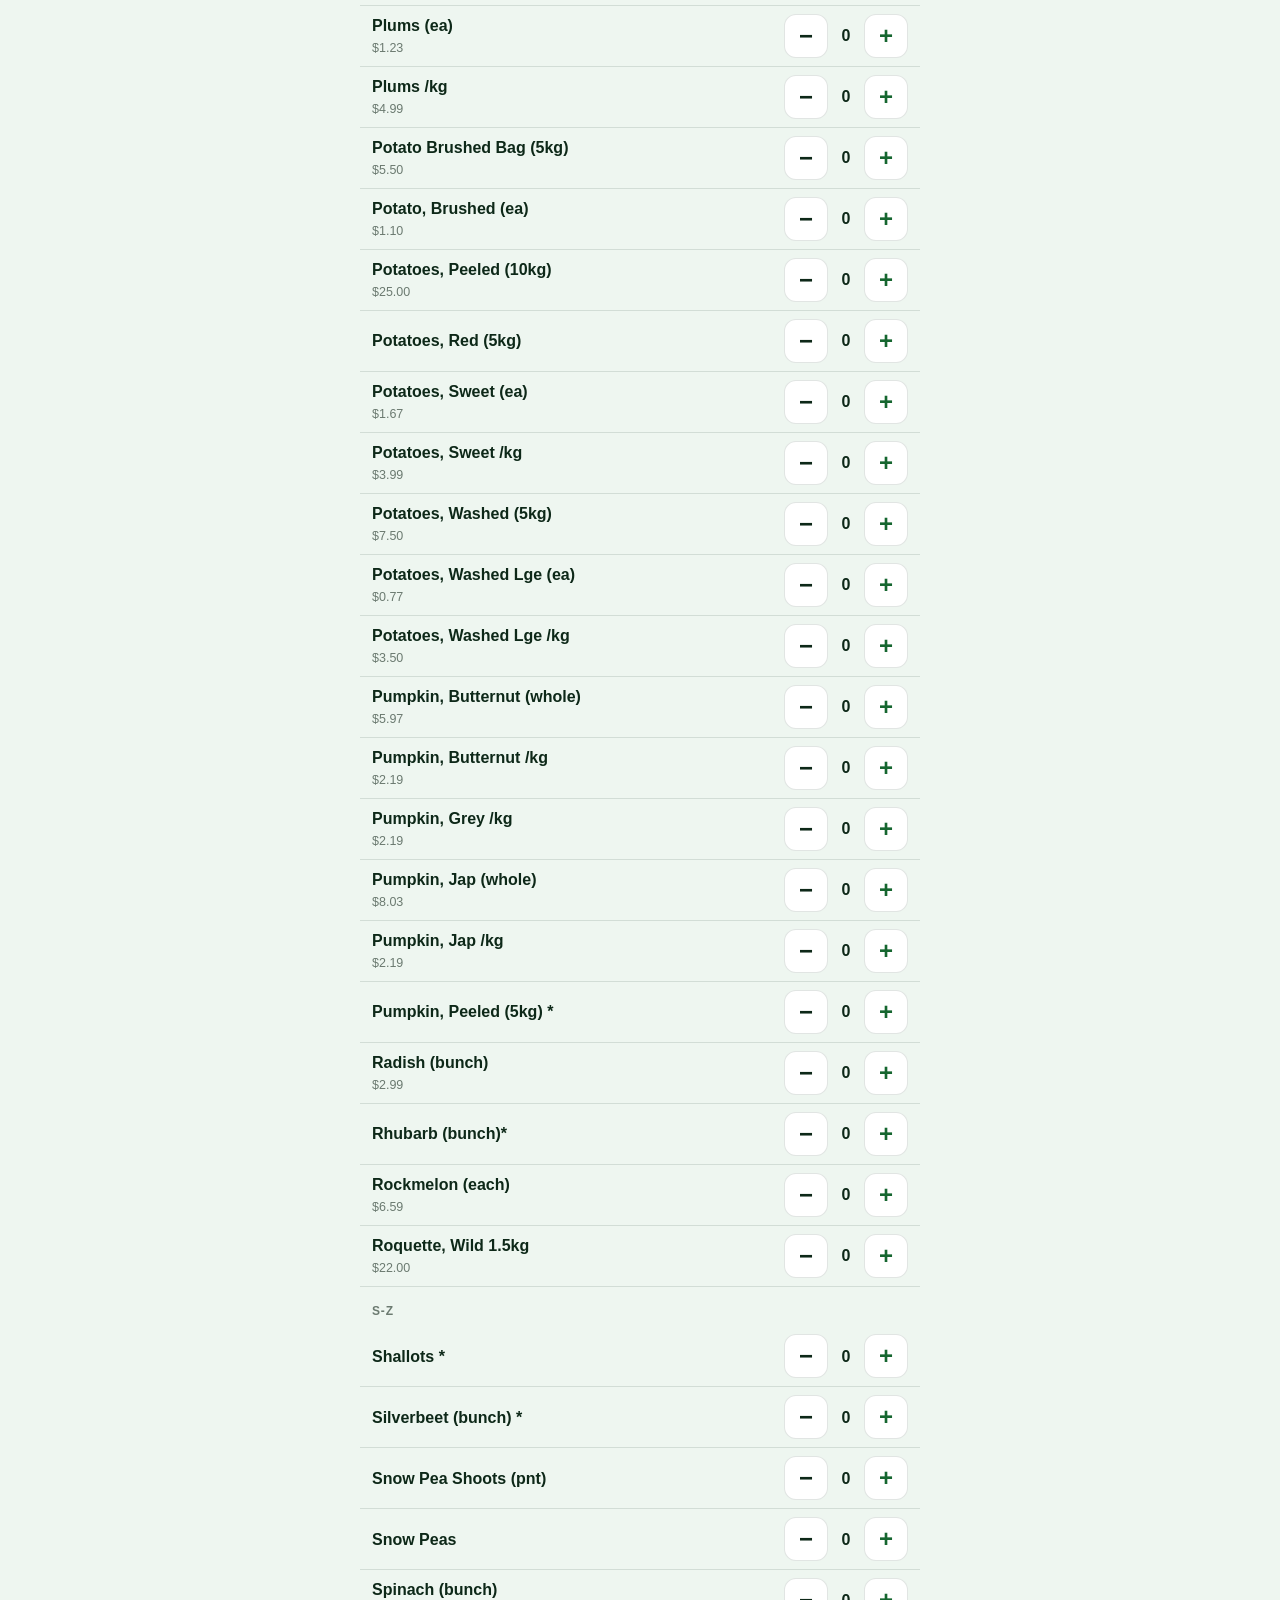
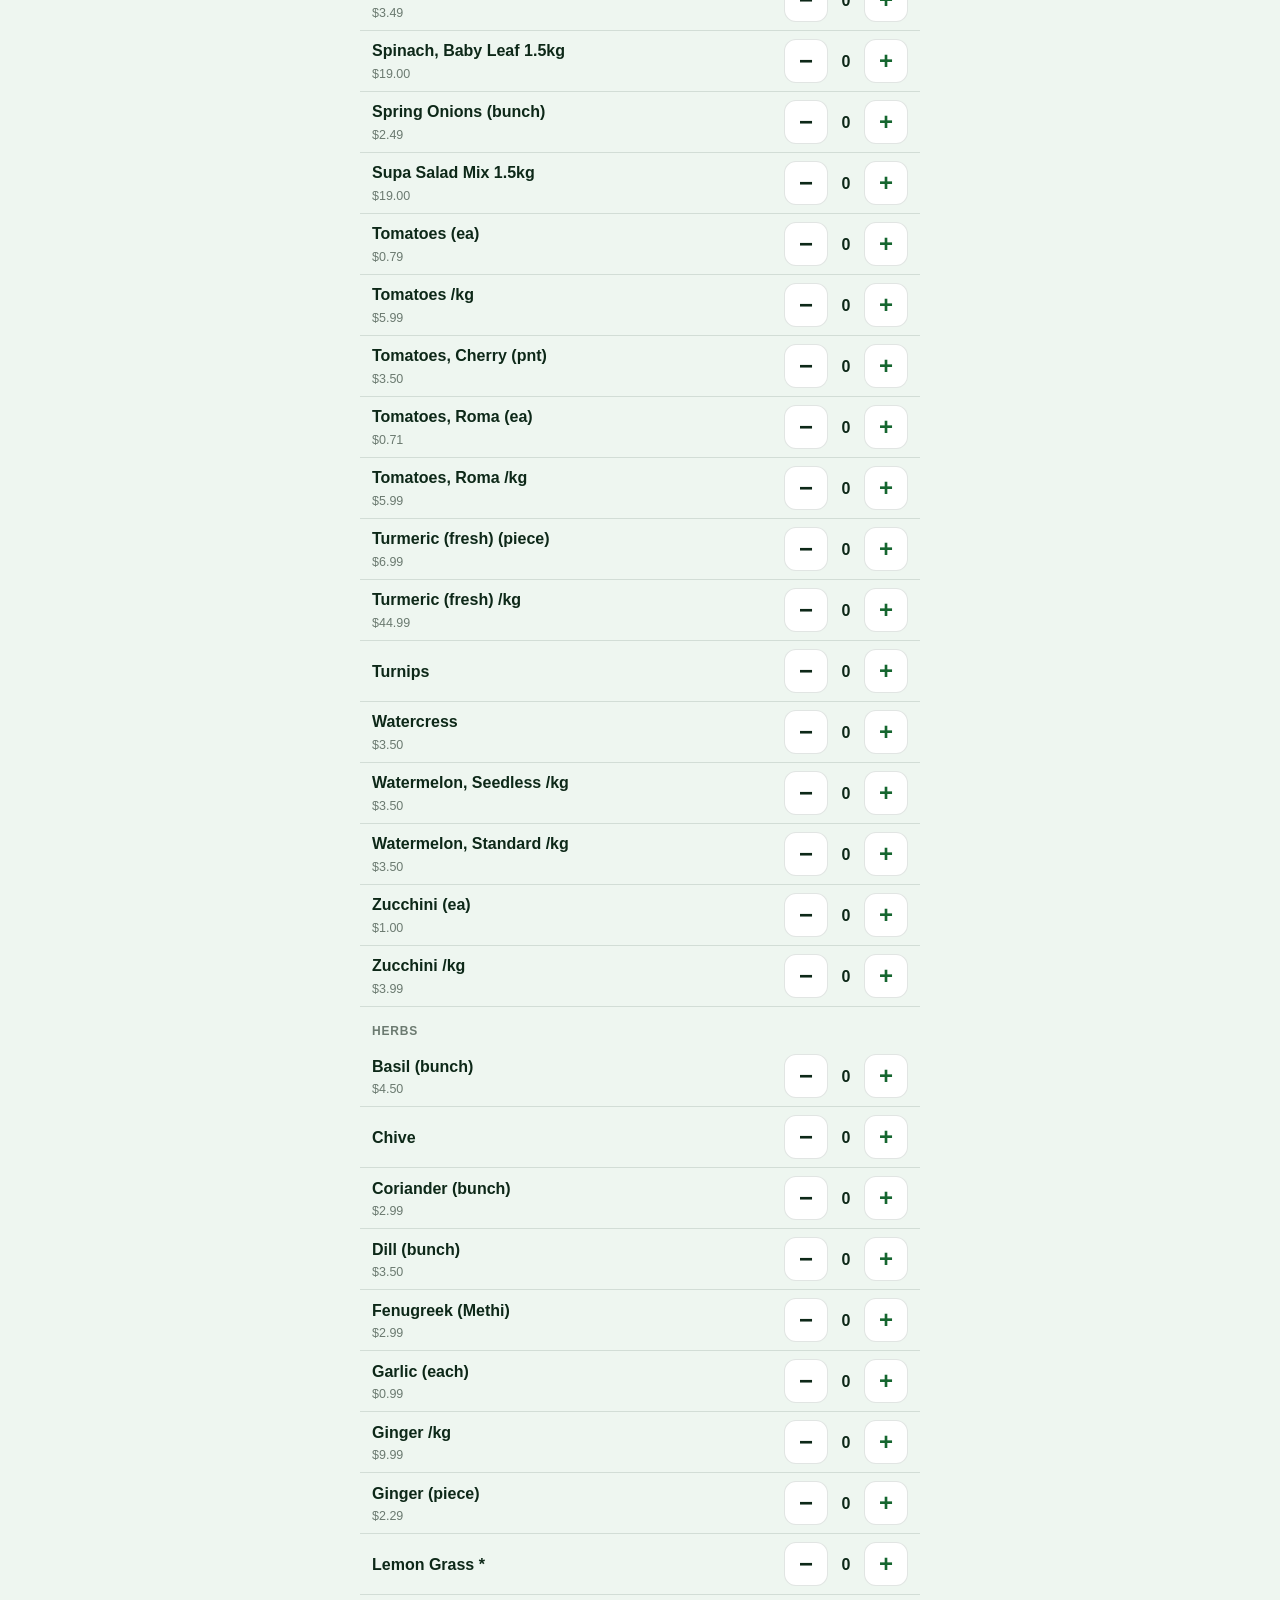
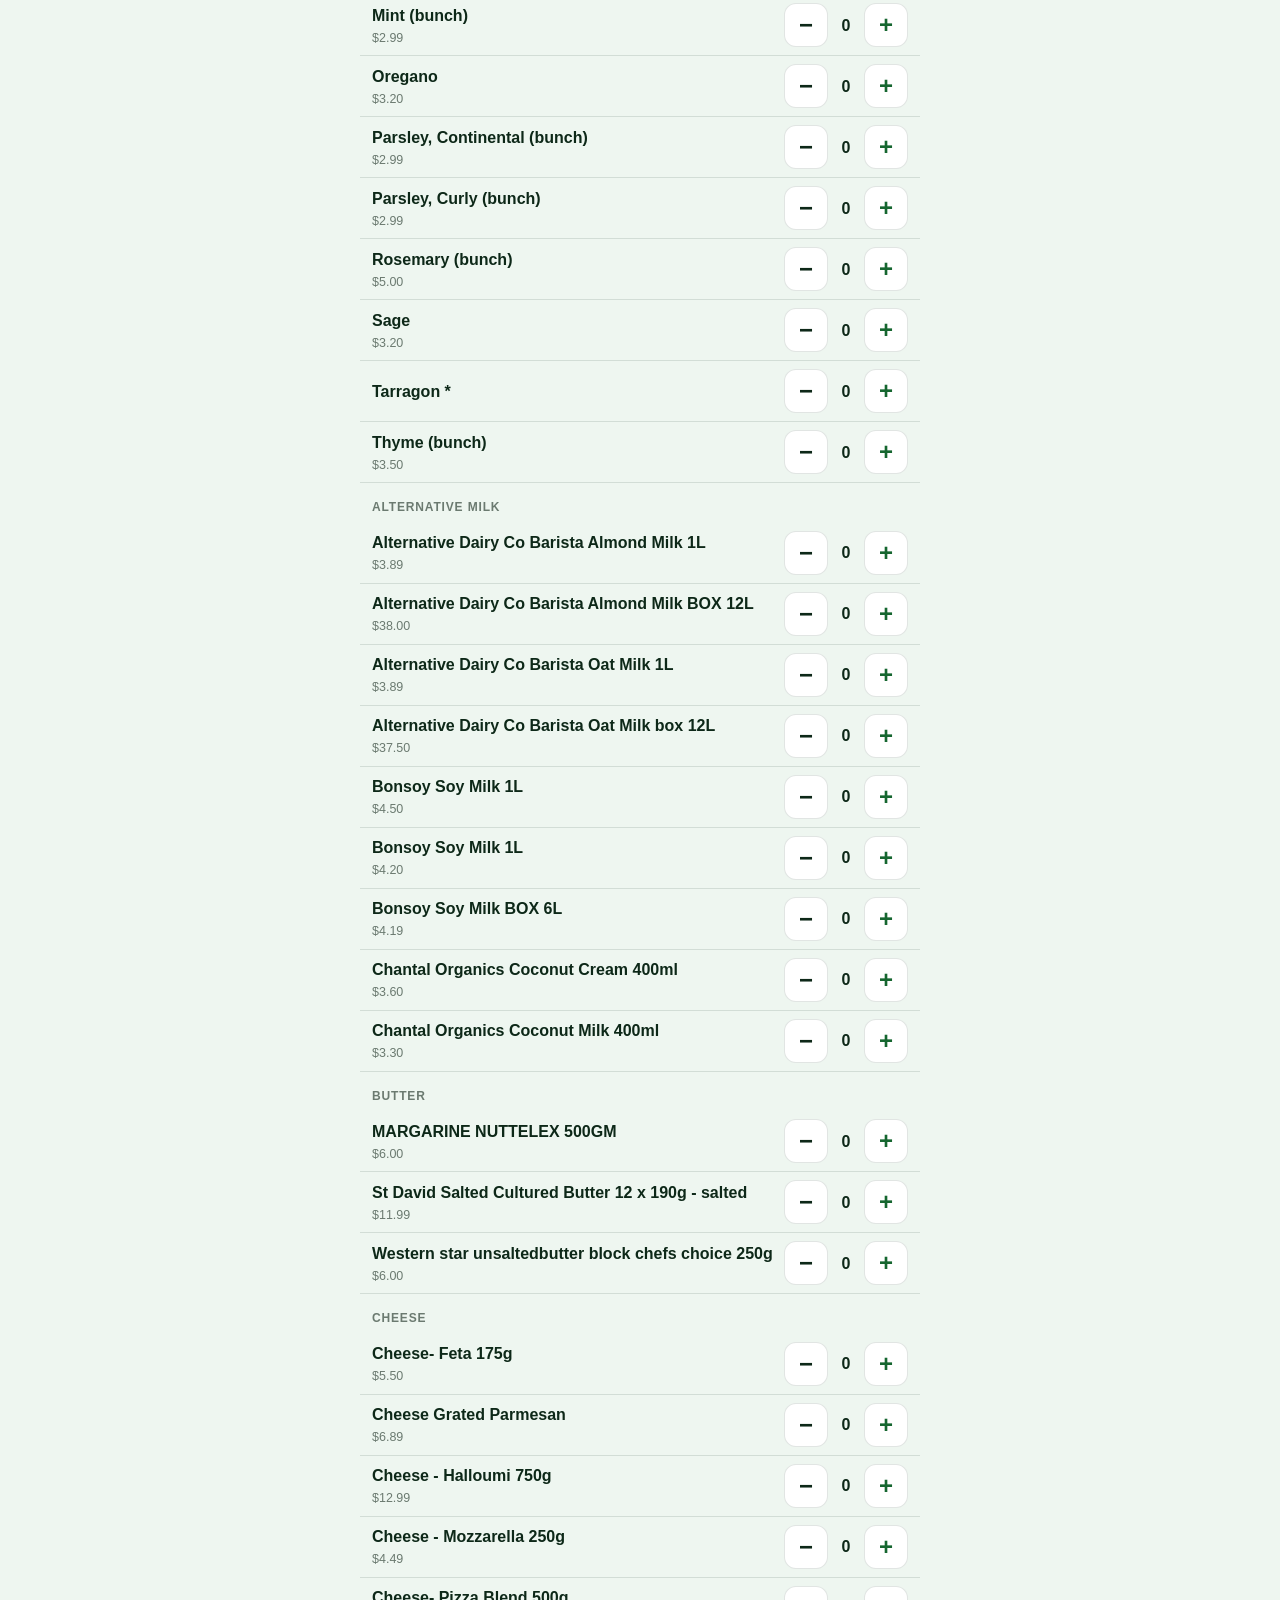
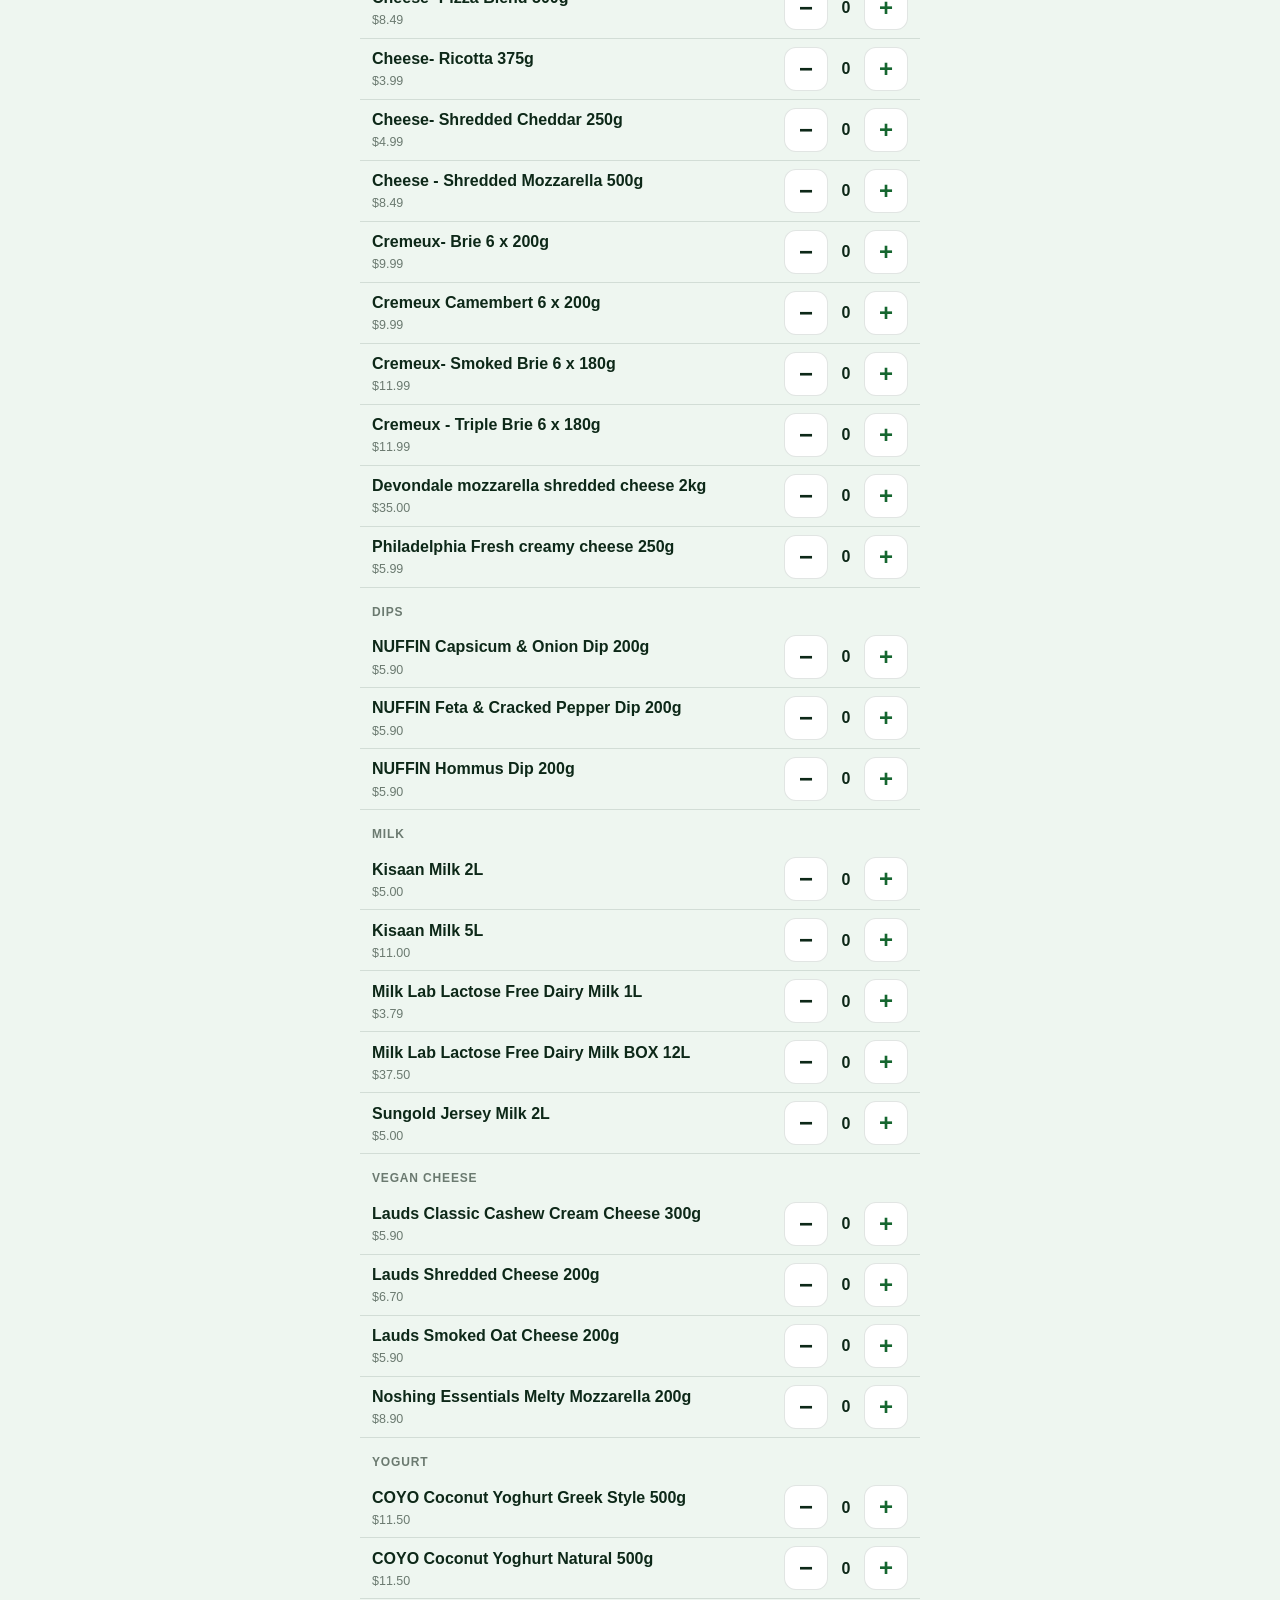
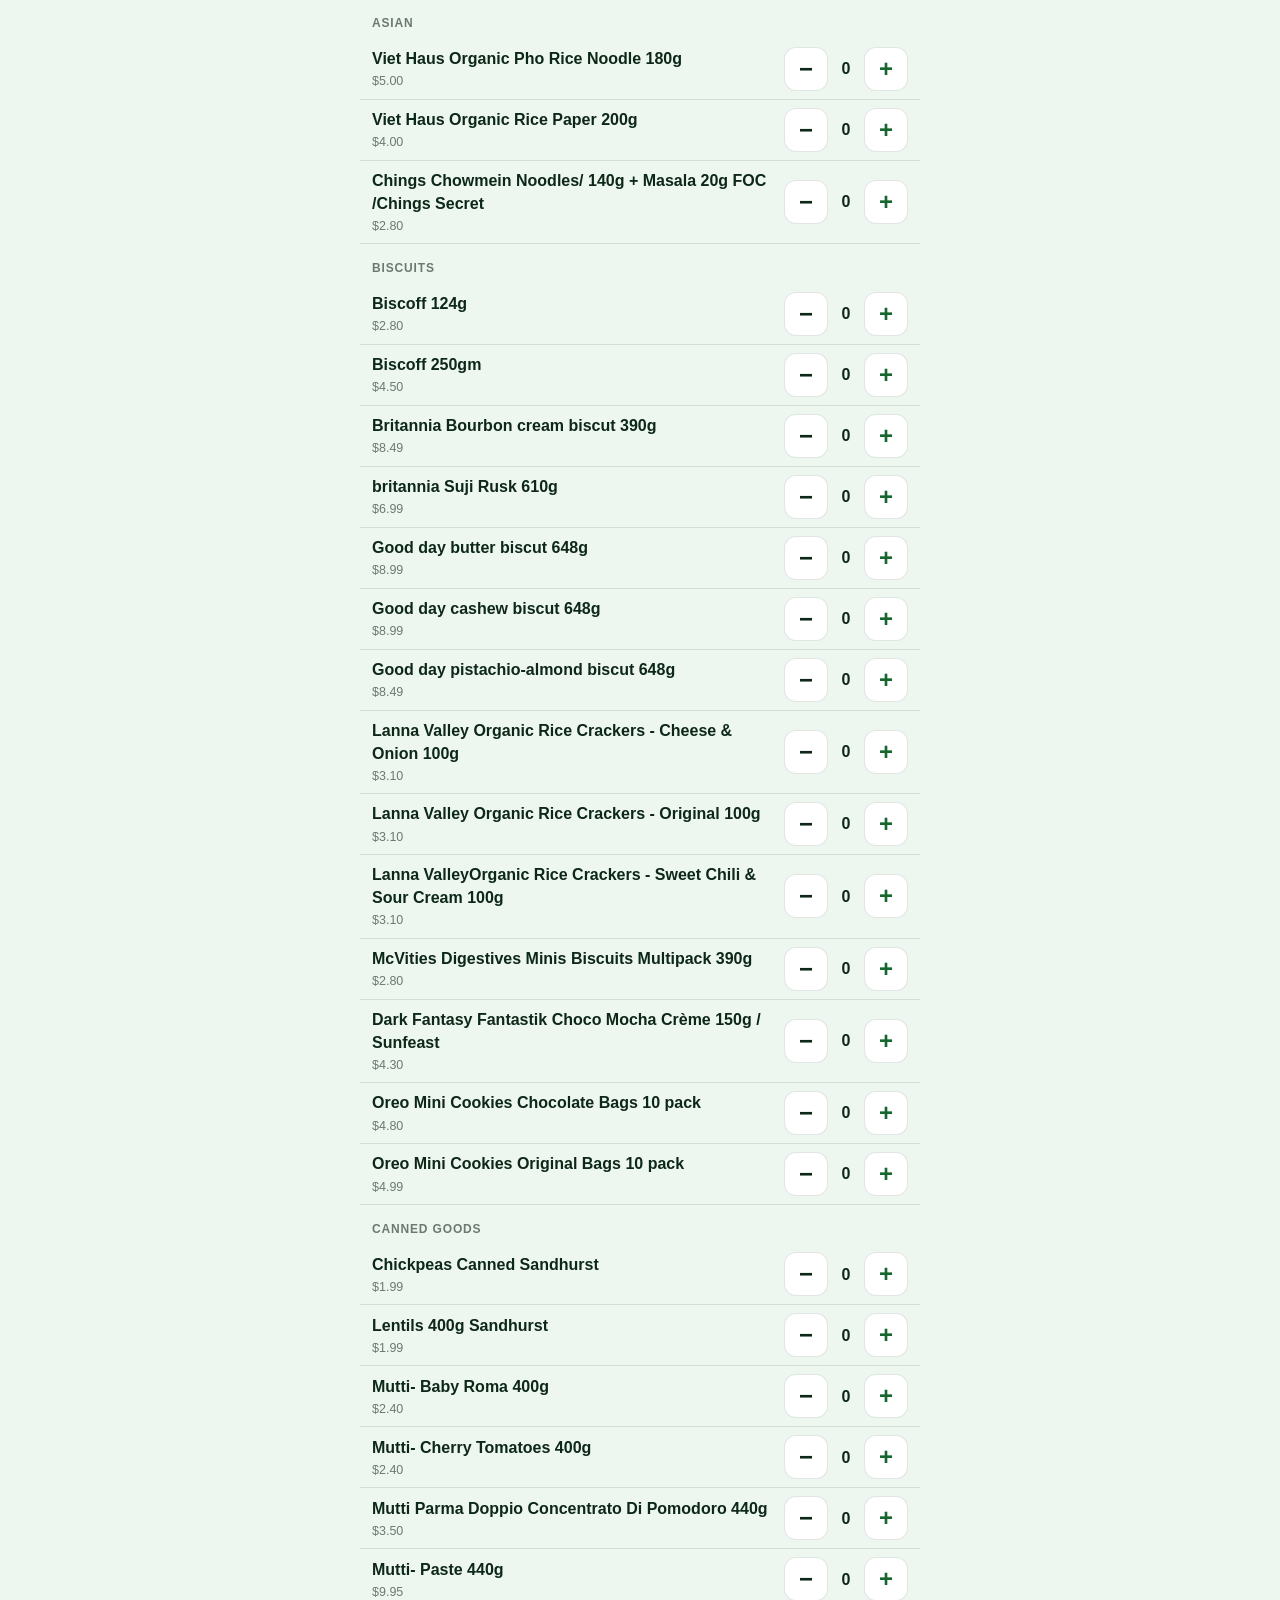
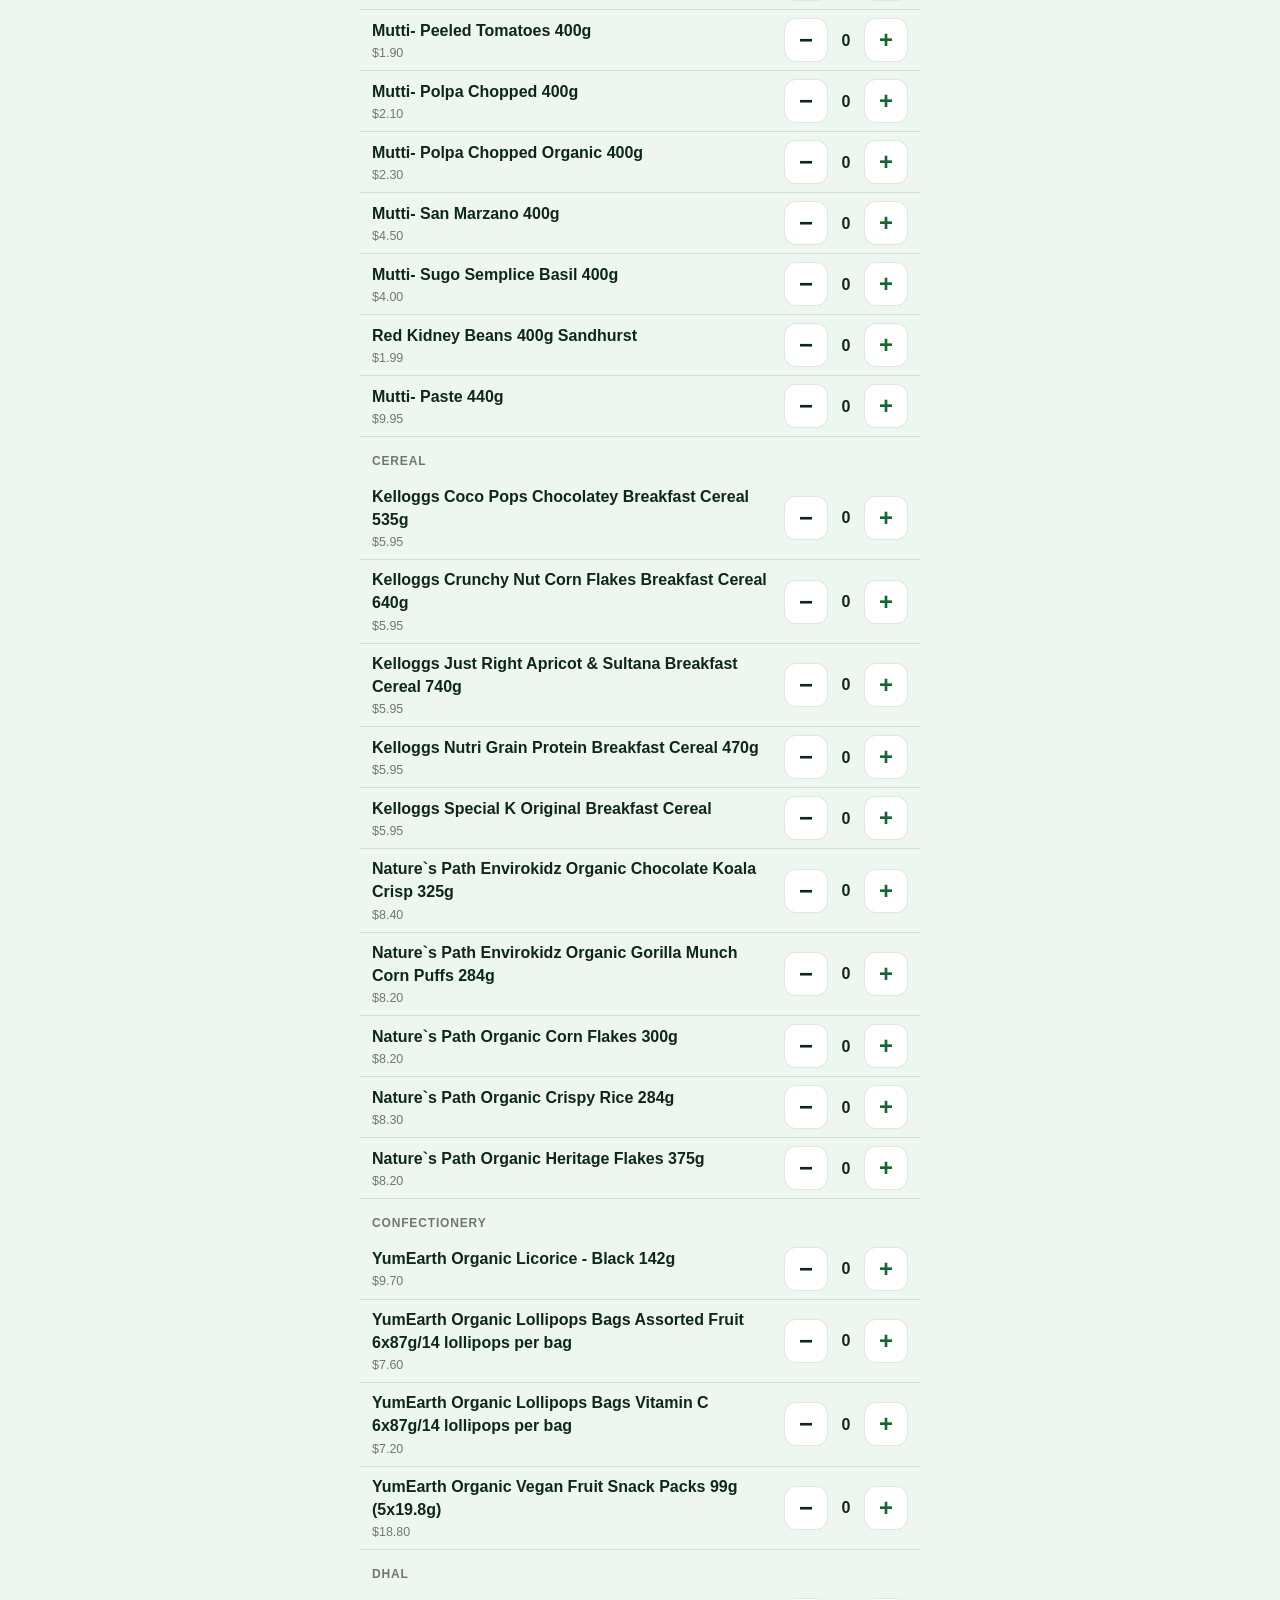
==== commit d76f5d32: "PWA: give v1/v2/v3 distinct identities + icons so they install as separate apps Each app now has a u" ====
--- a/app2/index.html
+++ b/app2/index.html
@@ -13,10 +13,10 @@
   <meta name="apple-mobile-web-app-capable" content="yes">
   <meta name="mobile-web-app-capable" content="yes">
   <meta name="apple-mobile-web-app-status-bar-style" content="default">
-  <meta name="apple-mobile-web-app-title" content="Happy Days">
+  <meta name="apple-mobile-web-app-title" content="HD Shop">
   <link rel="manifest" href="manifest.webmanifest">
-  <link rel="icon" href="../icon-192.png" type="image/png">
-  <link rel="apple-touch-icon" href="../icon-192.png">
+  <link rel="icon" href="icon-192.png" type="image/png">
+  <link rel="apple-touch-icon" href="icon-192.png">
 
   <link rel="stylesheet" href="css/app.css">
 </head>
